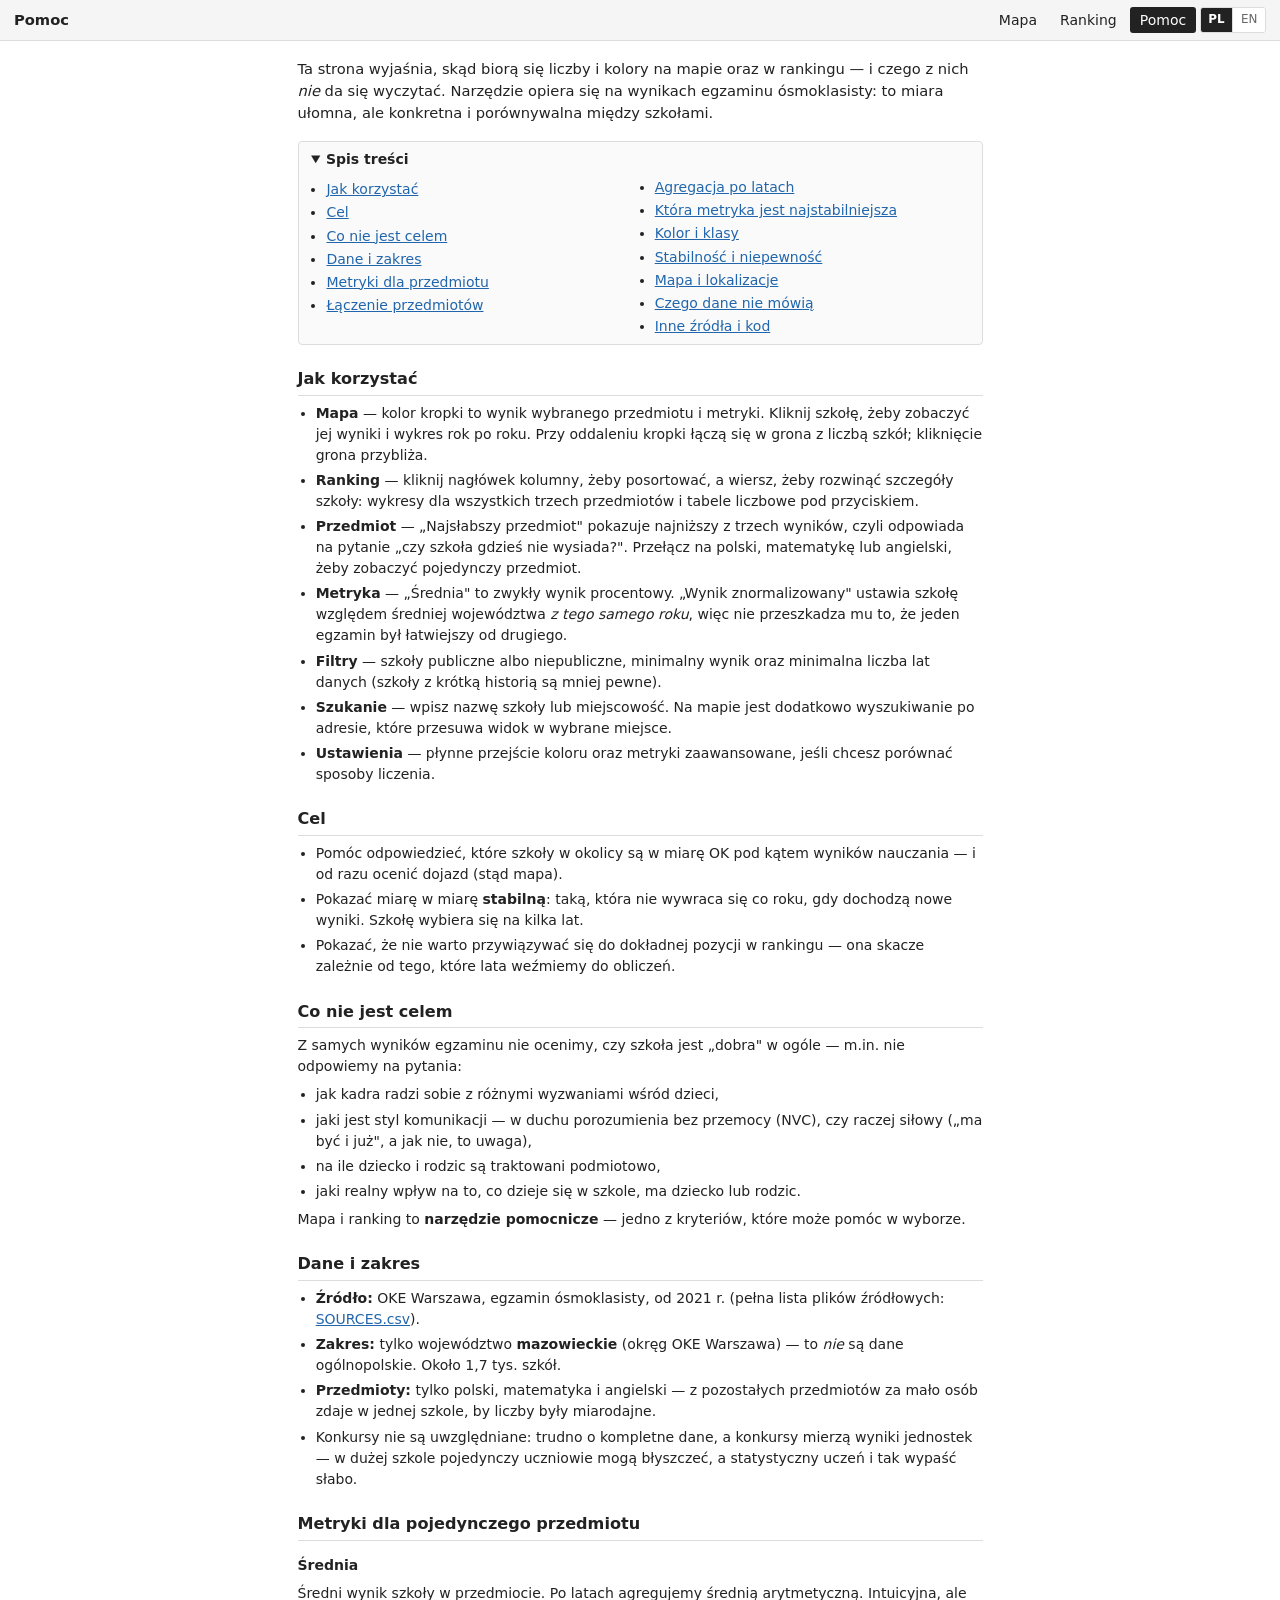
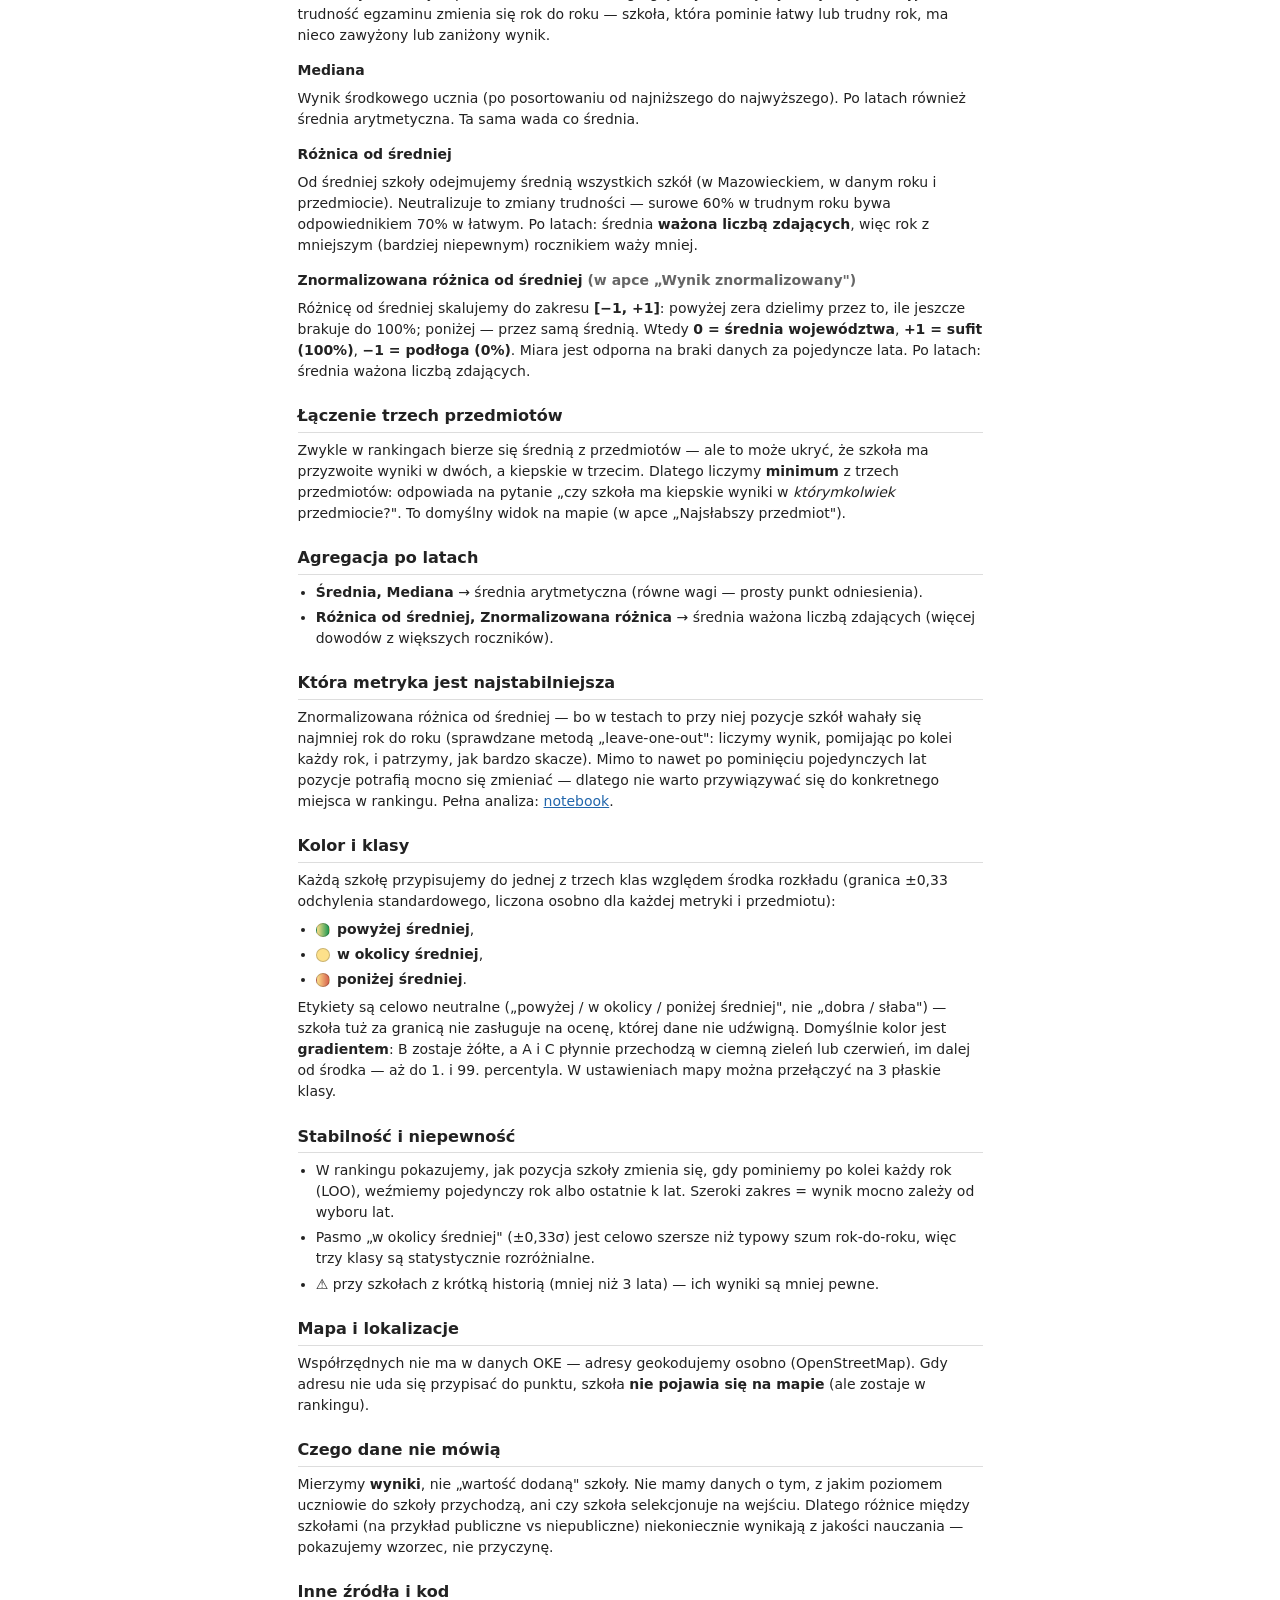
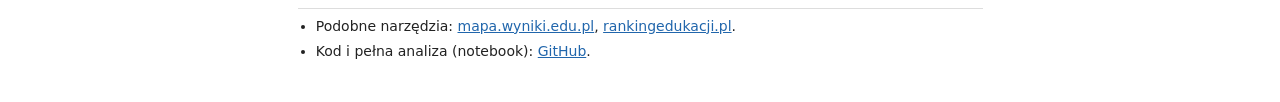
==== docs/help.html @ 9fc2806d "Add a "Jak korzystać" section so the Help tab earns its name The tab was renamed to Pomoc / Help on " ====
<!doctype html>
<html lang="pl">
<head>
  <meta charset="utf-8">
  <meta name="viewport" content="width=device-width, initial-scale=1">
  <title>Pomoc — Mazowieckie</title>
  <link rel="stylesheet" href="style.css">
</head>
<body class="page-help">
  <header class="topnav">
    <h1 data-i18n="helpTitle">Pomoc</h1>
    <nav>
      <a href="index.html" data-i18n="navMap">Mapa</a>
      <a href="ranking.html" data-i18n="navRanking">Ranking</a>
      <a href="help.html" class="active" data-i18n="navHelp">Pomoc</a>
      <div id="lang-toggle" class="lang-toggle" role="group" aria-label="Język / Language"></div>
    </nav>
  </header>

  <main class="prose">
    <div data-lang-block="pl">
      <p class="lead">Ta strona wyjaśnia, skąd biorą się liczby i kolory na mapie oraz
        w rankingu — i czego z nich <em>nie</em> da się wyczytać. Narzędzie opiera się na
        wynikach egzaminu ósmoklasisty: to miara ułomna, ale konkretna i porównywalna
        między szkołami.</p>
    </div>
    <div data-lang-block="en" hidden>
      <p class="lead">This page explains where the numbers and colours on the map and in the
        ranking come from — and what they <em>cannot</em> tell you. The tool is based on the
        Polish 8th-grade exam (egzamin ósmoklasisty): an imperfect measure, but a concrete and
        comparable one.</p>
    </div>

    <details class="toc" open data-lang-block="pl">
      <summary>Spis treści</summary>
      <ul>
        <li><a href="#how-to-use">Jak korzystać</a></li>
        <li><a href="#goal">Cel</a></li>
        <li><a href="#not-goal">Co nie jest celem</a></li>
        <li><a href="#data">Dane i zakres</a></li>
        <li><a href="#metrics">Metryki dla przedmiotu</a></li>
        <li><a href="#composite">Łączenie przedmiotów</a></li>
        <li><a href="#aggregation">Agregacja po latach</a></li>
        <li><a href="#metric-stability">Która metryka jest najstabilniejsza</a></li>
        <li><a href="#colour">Kolor i klasy</a></li>
        <li><a href="#stability">Stabilność i niepewność</a></li>
        <li><a href="#map">Mapa i lokalizacje</a></li>
        <li><a href="#caveat">Czego dane nie mówią</a></li>
        <li><a href="#sources">Inne źródła i kod</a></li>
      </ul>
    </details>
    <details class="toc" open data-lang-block="en" hidden>
      <summary>Contents</summary>
      <ul>
        <li><a href="#how-to-use">How to use it</a></li>
        <li><a href="#goal">Goal</a></li>
        <li><a href="#not-goal">What is not the goal</a></li>
        <li><a href="#data">Data and scope</a></li>
        <li><a href="#metrics">Per-subject metrics</a></li>
        <li><a href="#composite">Combining the subjects</a></li>
        <li><a href="#aggregation">Aggregating across years</a></li>
        <li><a href="#metric-stability">Which metric is the most stable</a></li>
        <li><a href="#colour">Colour and classes</a></li>
        <li><a href="#stability">Stability and uncertainty</a></li>
        <li><a href="#map">The map and locations</a></li>
        <li><a href="#caveat">What the data does not say</a></li>
        <li><a href="#sources">Other sources and code</a></li>
      </ul>
    </details>

    <section id="how-to-use">
      <div data-lang-block="pl">
        <h2>Jak korzystać</h2>
        <ul>
          <li><strong>Mapa</strong> — kolor kropki to wynik wybranego przedmiotu i metryki.
            Kliknij szkołę, żeby zobaczyć jej wyniki i wykres rok po roku. Przy oddaleniu
            kropki łączą się w grona z liczbą szkół; kliknięcie grona przybliża.</li>
          <li><strong>Ranking</strong> — kliknij nagłówek kolumny, żeby posortować, a wiersz,
            żeby rozwinąć szczegóły szkoły: wykresy dla wszystkich trzech przedmiotów
            i tabele liczbowe pod przyciskiem.</li>
          <li><strong>Przedmiot</strong> — „Najsłabszy przedmiot" pokazuje najniższy z trzech
            wyników, czyli odpowiada na pytanie „czy szkoła gdzieś nie wysiada?". Przełącz na
            polski, matematykę lub angielski, żeby zobaczyć pojedynczy przedmiot.</li>
          <li><strong>Metryka</strong> — „Średnia" to zwykły wynik procentowy.
            „Wynik znormalizowany" ustawia szkołę względem średniej województwa <em>z tego
            samego roku</em>, więc nie przeszkadza mu to, że jeden egzamin był łatwiejszy
            od drugiego.</li>
          <li><strong>Filtry</strong> — szkoły publiczne albo niepubliczne, minimalny wynik
            oraz minimalna liczba lat danych (szkoły z krótką historią są mniej pewne).</li>
          <li><strong>Szukanie</strong> — wpisz nazwę szkoły lub miejscowość. Na mapie jest
            dodatkowo wyszukiwanie po adresie, które przesuwa widok w wybrane miejsce.</li>
          <li><strong>Ustawienia</strong> — płynne przejście koloru oraz metryki zaawansowane,
            jeśli chcesz porównać sposoby liczenia.</li>
        </ul>
      </div>
      <div data-lang-block="en" hidden>
        <h2>How to use it</h2>
        <ul>
          <li><strong>Map</strong> — a dot's colour is the score for the selected subject and
            metric. Click a school to see its results and a year-by-year chart. Zoomed out,
            dots merge into clusters showing how many schools they hold; clicking one zooms in.</li>
          <li><strong>Ranking</strong> — click a column header to sort, and a row to expand the
            school's details: charts for all three subjects, with the numeric tables behind a
            button.</li>
          <li><strong>Subject</strong> — "Weakest subject" shows the lowest of the three scores,
            answering "does this school fall down anywhere?". Switch to Polish, Maths or English
            to see a single subject.</li>
          <li><strong>Metric</strong> — "Mean" is the plain percentage score. "Normalised score"
            places the school against the voivodeship average <em>from the same year</em>, so it
            is not thrown off by one exam being easier than another.</li>
          <li><strong>Filters</strong> — public or private schools, a minimum score, and a
            minimum number of years of data (schools with a short history are less certain).</li>
          <li><strong>Search</strong> — type a school name or a town. The map additionally has an
            address search that moves the view to a chosen place.</li>
          <li><strong>Settings</strong> — the continuous colour ramp, and the advanced metrics if
            you want to compare ways of computing the score.</li>
        </ul>
      </div>
    </section>

    <section id="goal">
      <div data-lang-block="pl">
        <h2>Cel</h2>
        <ul>
          <li>Pomóc odpowiedzieć, które szkoły w okolicy są w miarę OK pod kątem wyników
            nauczania — i od razu ocenić dojazd (stąd mapa).</li>
          <li>Pokazać miarę w miarę <strong>stabilną</strong>: taką, która nie wywraca się
            co roku, gdy dochodzą nowe wyniki. Szkołę wybiera się na kilka lat.</li>
          <li>Pokazać, że nie warto przywiązywać się do dokładnej pozycji w rankingu —
            ona skacze zależnie od tego, które lata weźmiemy do obliczeń.</li>
        </ul>
      </div>
      <div data-lang-block="en" hidden>
        <h2>Goal</h2>
        <ul>
          <li>Help answer which schools nearby are reasonably OK on learning outcomes — and
            judge the commute at the same time (hence the map).</li>
          <li>Show a reasonably <strong>stable</strong> measure: one that does not flip every
            year as new results come in. You pick a school for several years.</li>
          <li>Show that the exact ranking position is not worth clinging to — it moves
            depending on which years go into the calculation.</li>
        </ul>
      </div>
    </section>

    <section id="not-goal">
      <div data-lang-block="pl">
        <h2>Co nie jest celem</h2>
        <p>Z samych wyników egzaminu nie ocenimy, czy szkoła jest „dobra" w ogóle —
          m.in. nie odpowiemy na pytania:</p>
        <ul>
          <li>jak kadra radzi sobie z różnymi wyzwaniami wśród dzieci,</li>
          <li>jaki jest styl komunikacji — w duchu porozumienia bez przemocy (NVC), czy raczej
            siłowy („ma być i już", a jak nie, to uwaga),</li>
          <li>na ile dziecko i rodzic są traktowani podmiotowo,</li>
          <li>jaki realny wpływ na to, co dzieje się w szkole, ma dziecko lub rodzic.</li>
        </ul>
        <p>Mapa i ranking to <strong>narzędzie pomocnicze</strong> — jedno z kryteriów,
          które może pomóc w wyborze.</p>
      </div>
      <div data-lang-block="en" hidden>
        <h2>What is not the goal</h2>
        <p>Exam results alone cannot tell us whether a school is "good" in general — for
          instance they say nothing about:</p>
        <ul>
          <li>how the staff handle the varied challenges children bring,</li>
          <li>what the communication style is — nonviolent communication (NVC), or more coercive
            ("do it because I said so", with a reprimand otherwise),</li>
          <li>how far the child and parent are treated as partners,</li>
          <li>what real influence a child or parent has on what happens at school.</li>
        </ul>
        <p>The map and ranking are a <strong>supporting tool</strong> — one of the criteria
          that can help with a choice.</p>
      </div>
    </section>

    <section id="data">
      <div data-lang-block="pl">
        <h2>Dane i zakres</h2>
        <ul>
          <li><strong>Źródło:</strong> OKE Warszawa, egzamin ósmoklasisty, od 2021 r. (pełna lista
            plików źródłowych:
            <a target="_blank" rel="noopener" href="https://github.com/herbakamil/compare-primary-schools-mazowieckie/blob/main/data/egzamin-osmoklasisty/SOURCES.csv">SOURCES.csv</a>).</li>
          <li><strong>Zakres:</strong> tylko województwo <strong>mazowieckie</strong>
            (okręg OKE Warszawa) — to <em>nie</em> są dane ogólnopolskie. Około 1,7 tys. szkół.</li>
          <li><strong>Przedmioty:</strong> tylko polski, matematyka i angielski — z pozostałych
            przedmiotów za mało osób zdaje w jednej szkole, by liczby były miarodajne.</li>
          <li>Konkursy nie są uwzględniane: trudno o kompletne dane, a konkursy mierzą wyniki
            jednostek — w dużej szkole pojedynczy uczniowie mogą błyszczeć, a statystyczny
            uczeń i tak wypaść słabo.</li>
        </ul>
      </div>
      <div data-lang-block="en" hidden>
        <h2>Data and scope</h2>
        <ul>
          <li><strong>Source:</strong> the Warsaw OKE district, 8th-grade exam, from 2021 onward
            (full list of source files:
            <a target="_blank" rel="noopener" href="https://github.com/herbakamil/compare-primary-schools-mazowieckie/blob/main/data/egzamin-osmoklasisty/SOURCES.csv">SOURCES.csv</a>).</li>
          <li><strong>Scope:</strong> the <strong>Mazowieckie</strong> voivodeship only (Warsaw
            OKE district) — this is <em>not</em> national data. About 1.7k schools.</li>
          <li><strong>Subjects:</strong> Polish, Maths and English only — too few pupils sit the
            other subjects at any one school for the numbers to be meaningful.</li>
          <li>Subject olympiads/contests are not included: complete data is hard to gather and
            contests measure individuals — in a large school a few pupils may shine while the
            typical pupil still does poorly.</li>
        </ul>
      </div>
    </section>

    <section id="metrics">
      <div data-lang-block="pl">
        <h2>Metryki dla pojedynczego przedmiotu</h2>
        <h3>Średnia</h3>
        <p>Średni wynik szkoły w przedmiocie. Po latach agregujemy średnią arytmetyczną.
          Intuicyjna, ale trudność egzaminu zmienia się rok do roku — szkoła, która pominie
          łatwy lub trudny rok, ma nieco zawyżony lub zaniżony wynik.</p>
        <h3>Mediana</h3>
        <p>Wynik środkowego ucznia (po posortowaniu od najniższego do najwyższego). Po latach
          również średnia arytmetyczna. Ta sama wada co średnia.</p>
        <h3>Różnica od średniej</h3>
        <p>Od średniej szkoły odejmujemy średnią wszystkich szkół (w Mazowieckiem, w danym
          roku i przedmiocie). Neutralizuje to zmiany trudności — surowe 60% w trudnym roku
          bywa odpowiednikiem 70% w łatwym. Po latach: średnia <strong>ważona liczbą
          zdających</strong>, więc rok z mniejszym (bardziej niepewnym) rocznikiem waży mniej.</p>
        <h3>Znormalizowana różnica od średniej <span class="muted">(w apce „Wynik znormalizowany")</span></h3>
        <p>Różnicę od średniej skalujemy do zakresu <strong>[−1, +1]</strong>: powyżej zera
          dzielimy przez to, ile jeszcze brakuje do 100%; poniżej — przez samą średnią.
          Wtedy <strong>0 = średnia województwa</strong>, <strong>+1 = sufit (100%)</strong>,
          <strong>−1 = podłoga (0%)</strong>. Miara jest odporna na braki danych za pojedyncze
          lata. Po latach: średnia ważona liczbą zdających.</p>
      </div>
      <div data-lang-block="en" hidden>
        <h2>Per-subject metrics</h2>
        <h3>Mean</h3>
        <p>The school's mean score in a subject. Aggregated across years as a plain (arithmetic)
          mean. Intuitive, but exam difficulty shifts year to year — a school that skips an easy
          or hard year ends up slightly over- or under-stated.</p>
        <h3>Median</h3>
        <p>The middle pupil's score (sorting lowest to highest). Also an arithmetic mean across
          years. Same weakness as the mean.</p>
        <h3>Difference from the mean</h3>
        <p>We subtract the mean of all schools (in Mazowieckie, that year, that subject) from the
          school's mean. This neutralises difficulty shifts — a raw 60% in a hard year can equal
          70% in an easy one. Across years: a mean <strong>weighted by the number of pupils</strong>,
          so a year with a smaller (less certain) cohort counts for less.</p>
        <h3>Normalised difference from the mean <span class="muted">(the app's "Normalised score")</span></h3>
        <p>We scale the difference to the range <strong>[−1, +1]</strong>: above zero we divide
          by how far it still is to 100%; below zero, by the mean itself. Then
          <strong>0 = the voivodeship mean</strong>, <strong>+1 = the ceiling (100%)</strong>,
          <strong>−1 = the floor (0%)</strong>. It is robust to missing years. Across years: a
          mean weighted by the number of pupils.</p>
      </div>
    </section>

    <section id="composite">
      <div data-lang-block="pl">
        <h2>Łączenie trzech przedmiotów</h2>
        <p>Zwykle w rankingach bierze się średnią z przedmiotów — ale to może ukryć, że szkoła
          ma przyzwoite wyniki w dwóch, a kiepskie w trzecim. Dlatego liczymy
          <strong>minimum</strong> z trzech przedmiotów: odpowiada na pytanie „czy szkoła ma
          kiepskie wyniki w <em>którymkolwiek</em> przedmiocie?". To domyślny widok na mapie
          (w apce „Najsłabszy przedmiot").</p>
      </div>
      <div data-lang-block="en" hidden>
        <h2>Combining the three subjects</h2>
        <p>Rankings usually average the subjects — but that can hide a school doing decently in two
          and poorly in the third. So we take the <strong>minimum</strong> of the three: it
          answers "does the school have poor results in <em>any</em> subject?". This is the default map view
          (the app's "Weakest subject").</p>
      </div>
    </section>

    <section id="aggregation">
      <div data-lang-block="pl">
        <h2>Agregacja po latach</h2>
        <ul>
          <li><strong>Średnia, Mediana</strong> → średnia arytmetyczna (równe wagi — prosty
            punkt odniesienia).</li>
          <li><strong>Różnica od średniej, Znormalizowana różnica</strong> → średnia ważona
            liczbą zdających (więcej dowodów z większych roczników).</li>
        </ul>
      </div>
      <div data-lang-block="en" hidden>
        <h2>Aggregating across years</h2>
        <ul>
          <li><strong>Mean, Median</strong> → arithmetic mean (equal weight — a simple baseline).</li>
          <li><strong>Difference, Normalised difference</strong> → mean weighted by the number of
            pupils (more evidence from larger cohorts).</li>
        </ul>
      </div>
    </section>

    <section id="metric-stability">
      <div data-lang-block="pl">
        <h2>Która metryka jest najstabilniejsza</h2>
        <p>Znormalizowana różnica od średniej — bo w testach to przy niej pozycje szkół
          wahały się najmniej rok do roku (sprawdzane metodą „leave-one-out": liczymy wynik,
          pomijając po kolei każdy rok, i patrzymy, jak bardzo skacze). Mimo to nawet po
          pominięciu pojedynczych lat pozycje potrafią mocno się zmieniać — dlatego nie warto
          przywiązywać się do konkretnego miejsca w rankingu. Pełna analiza:
          <a target="_blank" rel="noopener" href="https://github.com/herbakamil/compare-primary-schools-mazowieckie/blob/main/notebooks/how_to_measure_school_quality-2021-2025.ipynb">notebook</a>.</p>
      </div>
      <div data-lang-block="en" hidden>
        <h2>Which metric is the most stable</h2>
        <p>The normalised difference from the mean — because in testing its school positions
          moved the least year to year (checked with a "leave-one-out" method: recompute the
          score leaving each year out in turn, and see how much it jumps). Even so, dropping
          single years can still move positions a lot — which is why a specific ranking place is
          not worth clinging to. The full analysis:
          <a target="_blank" rel="noopener" href="https://github.com/herbakamil/compare-primary-schools-mazowieckie/blob/main/notebooks/how_to_measure_school_quality-2021-2025.ipynb">notebook</a>.</p>
      </div>
    </section>

    <section id="colour">
      <div data-lang-block="pl">
        <h2>Kolor i klasy</h2>
        <p>Każdą szkołę przypisujemy do jednej z trzech klas względem środka rozkładu (granica
          ±0,33 odchylenia standardowego, liczona osobno dla każdej metryki i przedmiotu):</p>
        <ul>
          <li><span class="swatch" style="background:linear-gradient(90deg,#fde08a,#1a9850)"></span> <strong>powyżej średniej</strong>,</li>
          <li><span class="swatch" style="background:#fde08a"></span> <strong>w okolicy średniej</strong>,</li>
          <li><span class="swatch" style="background:linear-gradient(90deg,#fde08a,#d6604d)"></span> <strong>poniżej średniej</strong>.</li>
        </ul>
        <p>Etykiety są celowo neutralne („powyżej / w okolicy / poniżej średniej", nie
          „dobra / słaba") — szkoła tuż za granicą nie zasługuje na ocenę, której dane nie
          udźwigną. Domyślnie kolor jest <strong>gradientem</strong>: B zostaje żółte, a A i C
          płynnie przechodzą w ciemną zieleń lub czerwień, im dalej od środka — aż do 1.
          i 99. percentyla. W ustawieniach mapy można przełączyć na 3 płaskie klasy.</p>
      </div>
      <div data-lang-block="en" hidden>
        <h2>Colour and classes</h2>
        <p>Each school falls into one of three classes relative to the centre of the distribution
          (boundary at ±0.33 standard deviations, computed separately per metric and subject):</p>
        <ul>
          <li><span class="swatch" style="background:linear-gradient(90deg,#fde08a,#1a9850)"></span> <strong>above average</strong>,</li>
          <li><span class="swatch" style="background:#fde08a"></span> <strong>around average</strong>,</li>
          <li><span class="swatch" style="background:linear-gradient(90deg,#fde08a,#d6604d)"></span> <strong>below average</strong>.</li>
        </ul>
        <p>The labels are deliberately neutral ("above / around / below average", not "good /
          weak") — a school just past a boundary does not deserve a verdict the data cannot
          support. By default the colour is a <strong>gradient</strong>: B stays yellow, while A and C
          shade smoothly into deep green or red the further from the centre — out to the 1st
          and 99th percentile. Map settings let you switch to 3 flat classes.</p>
      </div>
    </section>

    <section id="stability">
      <div data-lang-block="pl">
        <h2>Stabilność i niepewność</h2>
        <ul>
          <li>W rankingu pokazujemy, jak pozycja szkoły zmienia się, gdy pominiemy po kolei
            każdy rok (LOO), weźmiemy pojedynczy rok albo ostatnie k lat. Szeroki zakres =
            wynik mocno zależy od wyboru lat.</li>
          <li>Pasmo „w okolicy średniej" (±0,33σ) jest celowo szersze niż typowy szum
            rok‑do‑roku, więc trzy klasy są statystycznie rozróżnialne.</li>
          <li>⚠️ przy szkołach z krótką historią (mniej niż 3 lata) — ich wyniki są mniej pewne.</li>
        </ul>
      </div>
      <div data-lang-block="en" hidden>
        <h2>Stability and uncertainty</h2>
        <ul>
          <li>The ranking shows how a school's position changes when each year is left out in turn
            (LOO), when a single year is used, or the last k years. A wide range means the result
            depends heavily on which years you pick.</li>
          <li>The "around average" band (±0.33σ) is deliberately wider than the typical
            year-to-year noise, so the three classes are statistically distinguishable.</li>
          <li>⚠️ next to schools with a short history (fewer than 3 years) — their results are
            less certain.</li>
        </ul>
      </div>
    </section>

    <section id="map">
      <div data-lang-block="pl">
        <h2>Mapa i lokalizacje</h2>
        <p>Współrzędnych nie ma w danych OKE — adresy geokodujemy osobno (OpenStreetMap).
          Gdy adresu nie uda się przypisać do punktu, szkoła <strong>nie pojawia się na
          mapie</strong> (ale zostaje w rankingu).</p>
      </div>
      <div data-lang-block="en" hidden>
        <h2>The map and locations</h2>
        <p>Coordinates are not in the OKE data — addresses are geocoded separately (OpenStreetMap).
          When an address cannot be pinned to a point, the school <strong>does not appear on the
          map</strong> (but stays in the ranking).</p>
      </div>
    </section>

    <section id="caveat">
      <div data-lang-block="pl">
        <h2>Czego dane nie mówią</h2>
        <p>Mierzymy <strong>wyniki</strong>, nie „wartość dodaną" szkoły. Nie mamy danych o tym,
          z jakim poziomem uczniowie do szkoły przychodzą, ani czy szkoła selekcjonuje na
          wejściu. Dlatego różnice między szkołami (na przykład publiczne vs niepubliczne)
          niekoniecznie wynikają z jakości nauczania — pokazujemy wzorzec, nie przyczynę.</p>
      </div>
      <div data-lang-block="en" hidden>
        <h2>What the data does not say</h2>
        <p>We measure <strong>outcomes</strong>, not a school's "value added". We have no data on
          the level pupils arrive with, or whether a school selects at intake. So differences
          between schools (for example public vs non-public) do not necessarily stem from
          teaching quality — we show a pattern, not a cause.</p>
      </div>
    </section>

    <section id="sources">
      <div data-lang-block="pl">
        <h2>Inne źródła i kod</h2>
        <ul>
          <li>Podobne narzędzia: <a target="_blank" rel="noopener" href="https://mapa.wyniki.edu.pl/MapaEgzaminow/">mapa.wyniki.edu.pl</a>,
            <a target="_blank" rel="noopener" href="https://www.rankingedukacji.pl/rankingi/szkoly-podstawowe/warszawa">rankingedukacji.pl</a>.</li>
          <li>Kod i pełna analiza (notebook):
            <a target="_blank" rel="noopener" href="https://github.com/herbakamil/compare-primary-schools-mazowieckie">GitHub</a>.</li>
        </ul>
      </div>
      <div data-lang-block="en" hidden>
        <h2>Other sources and code</h2>
        <ul>
          <li>Similar tools: <a target="_blank" rel="noopener" href="https://mapa.wyniki.edu.pl/MapaEgzaminow/">mapa.wyniki.edu.pl</a>,
            <a target="_blank" rel="noopener" href="https://www.rankingedukacji.pl/rankingi/szkoly-podstawowe/warszawa">rankingedukacji.pl</a>.</li>
          <li>Code and the full analysis (notebook):
            <a target="_blank" rel="noopener" href="https://github.com/herbakamil/compare-primary-schools-mazowieckie">GitHub</a>.</li>
        </ul>
      </div>
    </section>
  </main>

  <button id="toc-fab" type="button" data-i18n-attr="aria-label|tocFabLabel" aria-label="Do spisu treści">↑</button>

  <script src="app.js"></script>
  <script src="help.js"></script>
</body>
</html>
---- docs/style.css ----
:root {
  --bg: #fff;
  --bg-muted: #fafafa;
  --bg-nav: #f5f5f5;
  --border: #ddd;
  --text: #222;
  --text-muted: #666;
  --accent: #2a6dbf;
}

* { box-sizing: border-box; }

html, body {
  margin: 0;
  padding: 0;
  height: 100%;
  font-family: system-ui, -apple-system, "Segoe UI", Roboto, sans-serif;
  font-size: 14px;
  color: var(--text);
  background: var(--bg);
}

body { display: flex; flex-direction: column; }

/* Top nav */
.topnav {
  display: flex;
  align-items: center;
  gap: 1rem;
  padding: 0.5rem 1rem;
  background: var(--bg-nav);
  border-bottom: 1px solid var(--border);
  flex-shrink: 0;
}
.topnav h1 { margin: 0; font-size: 1.05rem; font-weight: 600; flex: 1; }
.topnav nav { display: flex; gap: 0.25rem; }
.topnav nav a {
  text-decoration: none;
  color: var(--text);
  padding: 0.35rem 0.7rem;
  border-radius: 3px;
}
.topnav nav a:hover { background: rgba(0,0,0,0.05); }
.topnav nav a.active { background: var(--text); color: white; }
.lang-toggle {
  display: inline-flex;
  border: 1px solid var(--border);
  border-radius: 3px;
  overflow: hidden;
}
.lang-toggle .lang-opt {
  border: none;
  background: white;
  color: var(--text-muted);
  padding: 0.3rem 0.55rem;
  font: inherit;
  font-size: 0.85rem;
  line-height: 1;
  cursor: pointer;
}
.lang-toggle .lang-opt + .lang-opt { border-left: 1px solid var(--border); }
.lang-toggle .lang-opt:not(.active):hover { background: #eee; }
.lang-toggle .lang-opt.active {
  background: var(--text);
  color: white;
  font-weight: 700;
  cursor: default;
}

/* Low-data warning icon (ranking "Lata" column) */
.warn-icon { cursor: help; font-size: 0.85em; }

/* Data-coverage years subtitle */
.data-years {
  margin: 0 0 0.7rem;
  font-size: 0.95rem;
  font-weight: 700;
  color: var(--text);
}

/* "Click a row…" hint — bold so it's not missed */
.click-hint { font-weight: 600; color: var(--text); }

/* Note explaining the bold (weakest) subject in the detail tables */
.detail-tables-note { margin: 0.4rem 0 0.6rem; }

/* Help page layout. It is a normal document, not the full-height flex app
   shell — so it scrolls at the window edge and the readable text column (capped
   for legibility) is centred rather than left-aligned with the scrollbar at 1/5. */
body.page-help { display: block; height: auto; }
.page-help .topnav { position: sticky; top: 0; z-index: 10; }
.page-help main {
  max-width: 720px;
  margin: 0 auto;
  padding: 1.25rem;
  line-height: 1.5;
}
.page-help .lead { font-size: 1.05rem; margin: 0 0 1.2rem; }
.page-help section { margin: 1.6rem 0; }
.page-help h2 {
  font-size: 1.15rem;
  margin: 0 0 0.5rem;
  padding-bottom: 0.25rem;
  border-bottom: 1px solid var(--border);
}
.page-help h3 { font-size: 1rem; margin: 1rem 0 0.3rem; }
.page-help p { margin: 0.5rem 0; }
.page-help ul { margin: 0.5rem 0; padding-left: 1.3rem; }
.page-help li { margin: 0.3rem 0; }
.page-help .swatch { vertical-align: middle; margin-right: 0.2rem; }
.page-help a { color: #2166ac; }
/* sections clear the sticky nav when reached via an anchor link */
.page-help section { scroll-margin-top: 3.5rem; }

/* Table of contents (collapsible) */
.page-help .toc {
  margin: 0 0 1.5rem;
  padding: 0.5rem 0.9rem;
  border: 1px solid var(--border);
  border-radius: 4px;
  background: var(--bg-muted);
}
.page-help .toc summary { cursor: pointer; font-weight: 600; }
.page-help .toc ul { columns: 2; margin: 0.5rem 0 0; padding-left: 1.1rem; }
.page-help .toc li { margin: 0.15rem 0; }
@media (max-width: 640px) { .page-help .toc ul { columns: 1; } }

/* Floating "back to contents" button — appears after scrolling, jumps to the top */
#toc-fab {
  position: fixed;
  /* Sit just outside the centred 720px text column (half = 360px) on wide screens,
     so it tracks where the text ends; fall back to the window edge when narrow. */
  right: max(1rem, calc(50% - 360px - 3.1rem));
  bottom: 1rem;
  z-index: 20;
  display: none;
  align-items: center;
  justify-content: center;
  width: 2.6rem; height: 2.6rem;
  border-radius: 50%;
  border: 1px solid var(--border);
  background: white;
  color: var(--text);
  font-size: 1.2rem;
  line-height: 1;
  cursor: pointer;
  box-shadow: 0 2px 8px rgba(0, 0, 0, 0.18);
}
#toc-fab.visible { display: flex; }
#toc-fab:hover { background: #eee; }

/* Map page layout */
.page-map main { flex: 1; display: flex; min-height: 0; }
#map { flex: 1; min-width: 0; height: 100%; }

#panel {
  width: 320px;
  background: var(--bg-muted);
  border-left: 1px solid var(--border);
  padding: 1rem;
  overflow-y: auto;
  flex-shrink: 0;
}

.panel-section {
  margin-bottom: 1.25rem;
  padding-bottom: 1rem;
  border-bottom: 1px solid var(--border);
}
.panel-section:last-child { border-bottom: none; }

.panel-section h2 {
  margin: 0 0 0.5rem 0;
  font-size: 0.85rem;
  text-transform: uppercase;
  letter-spacing: 0.05em;
  color: var(--text-muted);
}

.field {
  display: flex;
  flex-direction: column;
  gap: 0.25rem;
  margin-bottom: 0.6rem;
}
.field > span { font-size: 0.85rem; color: var(--text-muted); }

.field select, .field input[type="text"], .field input[type="number"] {
  padding: 0.35rem 0.5rem;
  border: 1px solid var(--border);
  border-radius: 3px;
  font: inherit;
  background: white;
}

.field input[type="range"] { width: 100%; }

.checkbox-field {
  display: flex;
  align-items: center;
  gap: 0.4rem;
  cursor: pointer;
  margin-bottom: 0.3rem;
}
.checkbox-field span { font-size: 0.9rem; }

.radio-group {
  border: none;
  padding: 0;
  margin: 0 0 0.6rem 0;
}
.radio-group legend { font-size: 0.85rem; color: var(--text-muted); padding: 0; margin-bottom: 0.25rem; }
.radio-group label {
  display: inline-flex;
  align-items: center;
  gap: 0.25rem;
  margin-right: 0.75rem;
  cursor: pointer;
}

/* "Find a school" autocomplete */
.school-find { position: relative; }
.autocomplete-list {
  position: absolute;
  top: 100%;
  left: 0;
  right: 0;
  z-index: 1000;
  margin: 2px 0 0;
  padding: 0;
  list-style: none;
  background: white;
  border: 1px solid var(--border);
  border-radius: 3px;
  max-height: 16rem;
  overflow-y: auto;
  box-shadow: 0 2px 6px rgba(0, 0, 0, 0.12);
}
.autocomplete-list li {
  padding: 0.3rem 0.5rem;
  cursor: pointer;
  border-bottom: 1px solid #f0f0f0;
}
.autocomplete-list li:last-child { border-bottom: none; }
.autocomplete-list li.active,
.autocomplete-list li:hover { background: #eef4ff; }
.autocomplete-list .ac-name { display: block; font-size: 0.83rem; font-weight: 600; color: #222; }
.autocomplete-list .ac-loc { display: block; font-size: 0.76rem; color: var(--text-muted); }
.autocomplete-list .ac-offmap { color: #b06a00; font-weight: 600; }
.autocomplete-list .ac-empty { padding: 0.4rem 0.5rem; color: var(--text-muted); font-size: 0.83rem; cursor: default; }

#search-form { flex-direction: row; gap: 0.35rem; }
#search-form input { flex: 1; }
#search-form button {
  padding: 0.35rem 0.7rem;
  border: 1px solid var(--border);
  background: white;
  border-radius: 3px;
  cursor: pointer;
}
#search-form button:hover { background: #eee; }

.muted { color: var(--text-muted); }
.small { font-size: 0.8rem; }

.legend { list-style: none; margin: 0; padding: 0; font-size: 0.8rem; }
.legend li { display: flex; align-items: center; gap: 0.5rem; margin-bottom: 0.25rem; }
.legend-letter { width: 1em; text-align: center; font-weight: 700; }
.swatch {
  display: inline-block;
  width: 1rem; height: 1rem;
  border-radius: 50%;
  border: 1px solid rgba(0,0,0,0.2);
}

/* Popups */
/* Bound the popup height so the year-by-year history scrolls inside the popup
   instead of growing past the screen. Paired with autoPan:false on touch
   (see map.js): a tall popup no longer forces the map to pan, which was
   closing the popup on mobile right after it opened. */
.leaflet-popup-content {
  max-height: 60vh;
  overflow-y: auto;
  overflow-x: hidden;
}
.popup-school h3 { margin: 0 0 0.35rem 0; font-size: 1rem; }
.popup-school .addr { color: var(--text-muted); font-size: 0.85rem; margin: 0 0 0.5rem 0; }
.popup-school table { border-collapse: collapse; font-size: 0.85rem; width: 100%; }
.popup-school th, .popup-school td { padding: 2px 6px; text-align: left; border-bottom: 1px solid #eee; }
.popup-school th { font-weight: 600; }
.popup-school td.num { text-align: right; font-variant-numeric: tabular-nums; }
.popup-school .warning {
  display: inline-block;
  background: #fff3cd;
  border: 1px solid #ffe69c;
  color: #8a6500;
  font-size: 0.8rem;
  padding: 0.25rem 0.5rem;
  border-radius: 3px;
  margin-top: 0.4rem;
}
.popup-school .composite-row td { background: #f5f5f5; font-weight: 600; }

.popup-school .show-history-btn {
  margin-top: 0.5rem;
  padding: 0.3rem 0.6rem;
  border: 1px solid var(--border);
  background: white;
  border-radius: 3px;
  cursor: pointer;
  font: inherit;
  font-size: 0.85rem;
}
.popup-school .show-history-btn:hover { background: #eee; }
.popup-school .show-history-btn[disabled] { opacity: 0.6; cursor: progress; }

.popup-school .history { margin-top: 0.6rem; }
.popup-school .sparkline { margin-bottom: 0.4rem; }
.popup-school .sparkline svg {
  display: block;
  background: #fafafa;
  border: 1px solid #eee;
  border-radius: 2px;
}
.popup-school .spark-legend { margin-top: 0.15rem; }
.legend-item { margin-right: 0.6em; font-size: 0.75em; white-space: nowrap; }

.popup-school .history-table { width: 100%; font-size: 0.8rem; }
.popup-school .history-table th { font-weight: 600; }
.popup-school .history-table tr.sep td {
  padding: 0; border-bottom: 1px dashed #ccc; height: 4px;
}

/* Cluster icons (custom colouring done via inline style) */
.school-cluster {
  background: #aaa;
  border-radius: 50%;
  border: 2px solid white;
  box-shadow: 0 0 4px rgba(0,0,0,0.3);
  color: white;
  font-weight: 600;
  font-size: 12px;
  display: flex;
  align-items: center;
  justify-content: center;
  text-shadow: 0 1px 1px rgba(0,0,0,0.3);
}

/* Ranking page */
.page-ranking main {
  flex: 1;
  padding: 1rem;
  overflow-y: auto;
  display: flex;
  flex-direction: column;
  gap: 0.75rem;
}
.ranking-controls {
  display: flex;
  flex-wrap: wrap;
  gap: 0.75rem;
  align-items: flex-end;
}
.ranking-controls .field { flex: 0 0 auto; min-width: 140px; margin-bottom: 0; }
.ranking-controls .field input[type="text"] { min-width: 200px; }

#ranking-info { color: var(--text-muted); font-size: 0.85rem; }

/* The four one-line notes between the controls and the table. Left to default
   <p> margins they stacked ~16px of air between each, which on a phone pushed
   the table itself below the fold. */
.ranking-meta { margin: 0 0 0.6rem; }
.ranking-meta > p { margin: 0.1rem 0; }
.ranking-meta > details { margin: 0.1rem 0; }
.ranking-meta .data-years { margin-bottom: 0.15rem; }

/* Collapsed settings: a single muted line the same size as the notes around it,
   so shipping it costs no vertical space until someone opens it. */
.settings-block > summary {
  display: inline-flex;
  align-items: center;
  gap: 0.3rem;
  font-size: 0.8rem;
  color: var(--text-muted);
  cursor: pointer;
  list-style: none;
}
.settings-block > summary::-webkit-details-marker { display: none; }
.settings-block > summary::before { content: '⚙'; font-size: 0.95em; }
.settings-block > summary:hover { color: var(--text); }
.settings-block[open] > summary { margin-bottom: 0.25rem; }
.settings-block .checkbox-field { margin-bottom: 0.15rem; }

.ranking-table-wrap { overflow-x: auto; }
table.ranking-table {
  width: 100%;
  border-collapse: collapse;
  font-size: 0.88rem;
}
table.ranking-table th, table.ranking-table td {
  padding: 0.35rem 0.5rem;
  border-bottom: 1px solid #eee;
  text-align: left;
  vertical-align: top;
}
table.ranking-table th {
  background: var(--bg-nav);
  position: sticky; top: 0;
  cursor: pointer;
  user-select: none;
  white-space: nowrap;
}
table.ranking-table th .sort-indicator { color: var(--text-muted); font-size: 0.8em; margin-left: 0.25rem; }

/* Help icon + CSS-only tooltip (hover on desktop, tap-to-focus on mobile) */
.help-icon {
  display: inline-flex;
  align-items: center;
  justify-content: center;
  width: 1.15em;
  height: 1.15em;
  border: 1px solid var(--text-muted);
  border-radius: 50%;
  font-size: 0.78em;
  font-style: italic;
  font-weight: 700;
  font-family: Georgia, "Times New Roman", serif;
  color: var(--text-muted);
  cursor: help;
  position: relative;
  vertical-align: middle;
}
.help-icon:hover, .help-icon:focus { background: var(--text-muted); color: #fff; outline: none; }
.help-icon:hover::after, .help-icon:focus::after {
  content: attr(data-help);
  position: absolute;
  top: 150%;
  right: 0;
  width: 240px;
  background: #333;
  color: #fff;
  padding: 0.5rem 0.6rem;
  border-radius: 4px;
  font: 400 0.78rem/1.4 system-ui, sans-serif;
  white-space: normal;
  text-align: left;
  z-index: 20;
  box-shadow: 0 2px 8px rgba(0,0,0,0.3);
}
/* Inline help disclosure: same "?" affordance as .help-icon, but the text
   expands in the flow rather than being absolutely positioned. Both places that
   use it sit inside a scroll container — the Leaflet popup (overflow-y:auto) and
   the ranking chart grid on mobile (overflow-x:auto) — which would clip a
   positioned tooltip. Also works on touch, where :hover never fires. */
.chart-help { margin: 0 0 0.35rem; }
.chart-help > summary {
  display: flex;
  align-items: center;
  gap: 0.35rem;
  font-size: 0.8rem;
  font-weight: 600;
  color: var(--text-muted);
  cursor: pointer;
  list-style: none;
}
.chart-help > summary::-webkit-details-marker { display: none; }
.chart-help .help-dot {
  display: inline-flex;
  align-items: center;
  justify-content: center;
  flex: 0 0 auto;
  width: 1.15em;
  height: 1.15em;
  border: 1px solid var(--text-muted);
  border-radius: 50%;
  font: italic 700 0.85em/1 Georgia, "Times New Roman", serif;
}
.chart-help > summary:hover .help-dot,
.chart-help[open] .help-dot { background: var(--text-muted); color: #fff; }
.chart-help > p {
  margin: 0.3rem 0 0;
  font: 400 0.78rem/1.45 system-ui, sans-serif;
  color: var(--text-muted);
}

table.ranking-table td.num { text-align: right; font-variant-numeric: tabular-nums; white-space: nowrap; }
table.ranking-table td.num .dec {
  font-size: 0.85em;
  color: var(--text-muted);
}
table.ranking-table tr.highlight { background: #fff3cd; }
table.ranking-table td.class-cell { text-align: center; }
.class-badge {
  display: inline-block;
  min-width: 1.4rem;
  padding: 0.05rem 0.3rem;
  border-radius: 3px;
  font-weight: 700;
  text-align: center;
  border: 1px solid rgba(0,0,0,0.15);
}
.class-badge-sm { min-width: 1rem; padding: 0 0.25rem; font-size: 0.78em; }

/* Expandable per-school detail row */
table.ranking-table tr.detail-row > td {
  background: #fafafa;
  padding: 0.7rem 1rem;
  border-bottom: 2px solid var(--border);
}
/* The detail spans the (often wider-than-viewport) table, so pin its content to
   the left of the horizontal scroll area and cap it to the viewport — otherwise
   charts/tables run off-screen to the right on mobile. */
.detail-panel {
  position: sticky;
  left: 0;
  width: calc(100vw - 2rem);
  max-width: 1100px;
  box-sizing: border-box;
}
.detail-traj { margin-bottom: 0.6rem; line-height: 1.9; }
.traj-item { display: inline-block; margin-right: 0.5rem; white-space: nowrap; }
.detail-counts { color: var(--text-muted); margin-left: 0.4rem; }
.detail-table { border-collapse: collapse; font-size: 0.85rem; }
.detail-table th, .detail-table td {
  padding: 2px 10px; text-align: left; border-bottom: 1px solid #eee;
}
.detail-table td.num { text-align: right; font-variant-numeric: tabular-nums; white-space: nowrap; }
.detail-table tr.sep td { padding: 0; border-bottom: 1px dashed #ccc; height: 4px; }
.detail-load-btn {
  border: 1px solid var(--border);
  background: white;
  padding: 0.4rem 0.8rem;
  border-radius: 3px;
  cursor: pointer;
  font: inherit;
}
.detail-load-btn:hover { background: #eee; }
.detail-load-btn[disabled] { opacity: 0.6; cursor: progress; }

/* Detail panel: chart grid (rows = LOO / single-year, cols = score/rank/pct) */
.chart-grid {
  display: grid;
  /* min width per chart column so charts stay readable; they grow to fill on
     desktop and the grid scrolls horizontally inside the panel on mobile. */
  grid-template-columns: auto repeat(3, minmax(180px, 1fr));
  align-items: center;
  gap: 0.2rem 0.4rem;
  margin: 0.3rem 0 0.4rem;
}
.cg-colhead { text-align: center; font-weight: 600; font-size: 0.85rem; }
.cg-rowhead { font-weight: 600; font-size: 0.8rem; color: var(--text-muted); padding-right: 0.3rem; }
.cg-cell { min-width: 0; }
.cg-cell svg { display: block; max-width: 100%; height: auto; }
.chart-legend { margin-bottom: 0.5rem; }

.detail-tables-toggle,
.popup-tables-toggle {
  border: 1px solid var(--border);
  background: white;
  padding: 0.35rem 0.7rem;
  border-radius: 3px;
  cursor: pointer;
  font: inherit;
  font-size: 0.85rem;
}
.detail-tables-toggle:hover,
.popup-tables-toggle:hover { background: #eee; }
/* Full width in the popup: it is the only control there, and a comfortable tap
   target matters more than a snug button on a phone. */
.popup-tables-toggle { display: block; width: 100%; margin-top: 0.4rem; }
.detail-dim-switch { margin: 0.5rem 0; display: flex; gap: 0.25rem; }
.detail-dim-btn {
  border: 1px solid var(--border);
  background: white;
  padding: 0.25rem 0.6rem;
  border-radius: 3px;
  cursor: pointer;
  font: inherit;
  font-size: 0.82rem;
}
.detail-dim-btn.active { background: var(--text); color: white; border-color: var(--text); }
.detail-tables { display: flex; flex-wrap: wrap; gap: 1.2rem; align-items: flex-start; }
.detail-table caption {
  caption-side: top;
  text-align: left;
  font-size: 0.8rem;
  font-weight: 600;
  color: var(--text-muted);
  margin-bottom: 0.2rem;
}
.detail-table td.weakest { font-weight: 700; }

.off-map { color: var(--text-muted); font-size: 0.85em; }

/* Mobile */
@media (max-width: 700px) {
  /* Keep the nav links visible. The title is flex:1 but min-width:auto stops
     a flex item shrinking below its text width, so a long title pushed the nav
     (now 3 links) off the right edge. min-width:0 + ellipsis lets the title
     shrink; the nav never shrinks. */
  .topnav { gap: 0.5rem; padding: 0.5rem 0.6rem; }
  .topnav h1 {
    font-size: 0.9rem;
    min-width: 0;
    white-space: nowrap;
    overflow: hidden;
    text-overflow: ellipsis;
  }
  .topnav nav { flex-shrink: 0; }
  .topnav nav a { padding: 0.35rem 0.5rem; }

  /* Detail panel: stack the numeric tables (each with its caption above) and
     let the wide chart grid scroll horizontally inside the pinned panel. */
  .detail-tables { flex-direction: column; }
  .chart-grid { overflow-x: auto; }

  /* Ranking controls on a phone: a fixed 2-column grid instead of flex-wrap.
     Wrapping left the fields ragged (a select and a 3-radio fieldset are
     different heights, and align-items:flex-end staggered them), and pushed the
     search box onto a row of its own. The "Publiczna" fieldset is the tall item,
     so it spans two rows and the two short fields — data view, then search —
     stack beside it instead of below it. Explicit placement rather than auto
     flow, so the optional view-param field can appear without reshuffling. */
  .ranking-controls {
    display: grid;
    grid-template-columns: 1fr 1fr;
    column-gap: 0.6rem;
    row-gap: 0.45rem;
    align-items: start;
  }
  .ranking-controls .field--metric   { grid-column: 1; grid-row: 1; }
  .ranking-controls .field--subject  { grid-column: 2; grid-row: 1; }
  .ranking-controls .field--view     { grid-column: 1; grid-row: 2; }
  .ranking-controls .field--search   { grid-column: 1; grid-row: 3; }
  .ranking-controls .radio-group     { grid-column: 2; grid-row: 2 / span 2; }
  .ranking-controls #view-param-field { grid-column: 1 / -1; grid-row: 4; }
  /* Grid columns are half the viewport, so the desktop min-widths would overflow. */
  .ranking-controls .field,
  .ranking-controls .field input[type="text"] { min-width: 0; }
  .ranking-controls .field select,
  .ranking-controls .field input[type="text"] { width: 100%; }
  .ranking-controls .radio-group { margin-bottom: 0; }

  /* Years and school count share a line; the hint and the methodology link get
     one each. Four lines of notes become three, with the air taken out. */
  .ranking-meta {
    display: grid;
    grid-template-columns: auto 1fr;
    column-gap: 0.5rem;
    row-gap: 0.15rem;
    align-items: baseline;
    margin-bottom: 0.5rem;
  }
  .ranking-meta > p,
  .ranking-meta > details { margin: 0; }
  .ranking-meta .data-years { grid-column: 1; grid-row: 1; font-size: 0.9rem; }
  .ranking-meta #ranking-info { grid-column: 2; grid-row: 1; }
  .ranking-meta .click-hint { grid-column: 1 / -1; grid-row: 2; }
  /* Collapsed, the settings toggle rides along in the methodology link's row, so
     it adds no height at all. Opened, it drops to a full-width row of its own —
     a half-width column would squeeze the explanation into a ribbon. */
  .ranking-meta .meta-links { grid-column: 1; grid-row: 3; }
  .ranking-meta .settings-block { grid-column: 2; grid-row: 3; justify-self: end; }
  .ranking-meta .settings-block[open] { grid-column: 1 / -1; grid-row: 4; justify-self: stretch; }

  .page-map main { flex-direction: column; }
  #map { height: 60vh; flex: 0 0 60vh; }
  #panel {
    width: 100%;
    max-height: 40vh;
    border-left: none;
    border-top: 1px solid var(--border);
  }
  /* On touch the × is the only way to close a popup (click-to-close is off —
     see map.js), so make it a comfortable tap target. Matches Leaflet's own
     selector specificity (.leaflet-container a.…) so no !important is needed. */
  .leaflet-container a.leaflet-popup-close-button {
    width: 32px;
    height: 32px;
    font-size: 26px;
    line-height: 26px;
    padding: 4px 6px 0 0;
  }
}
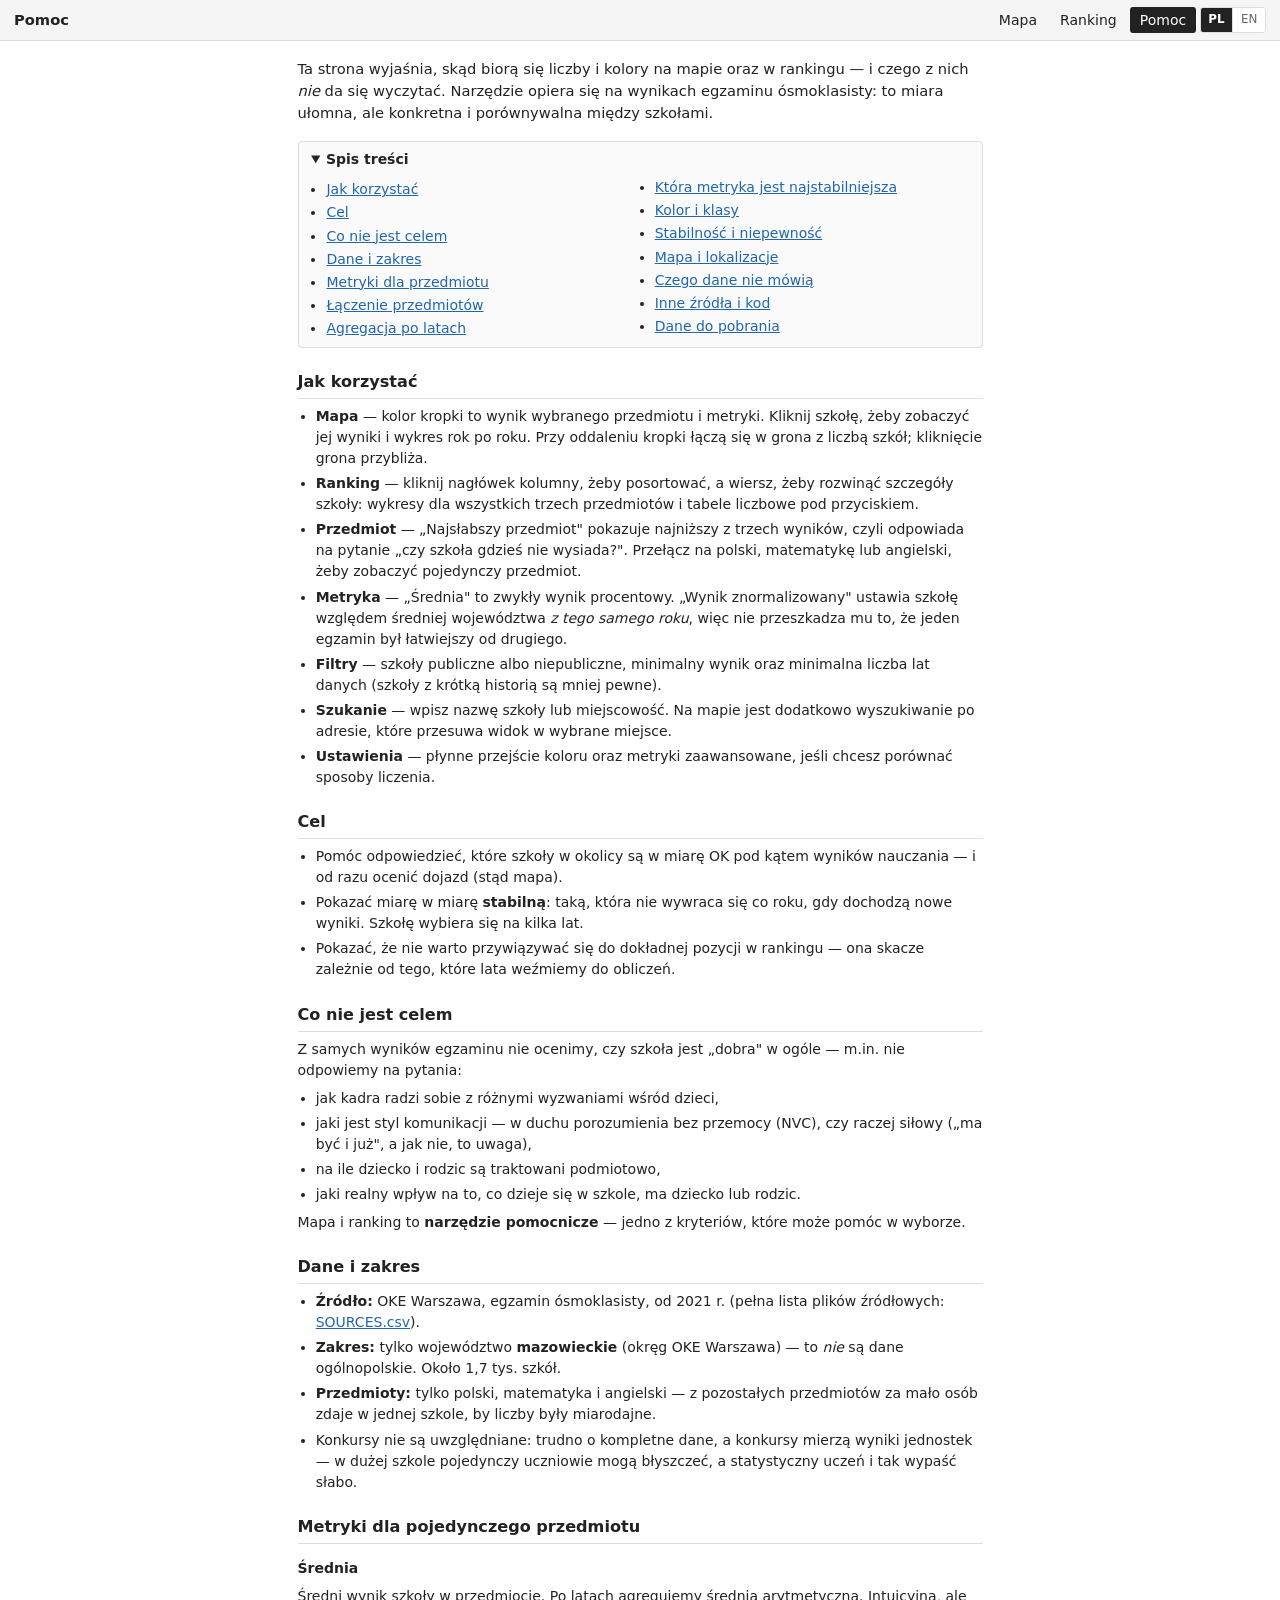
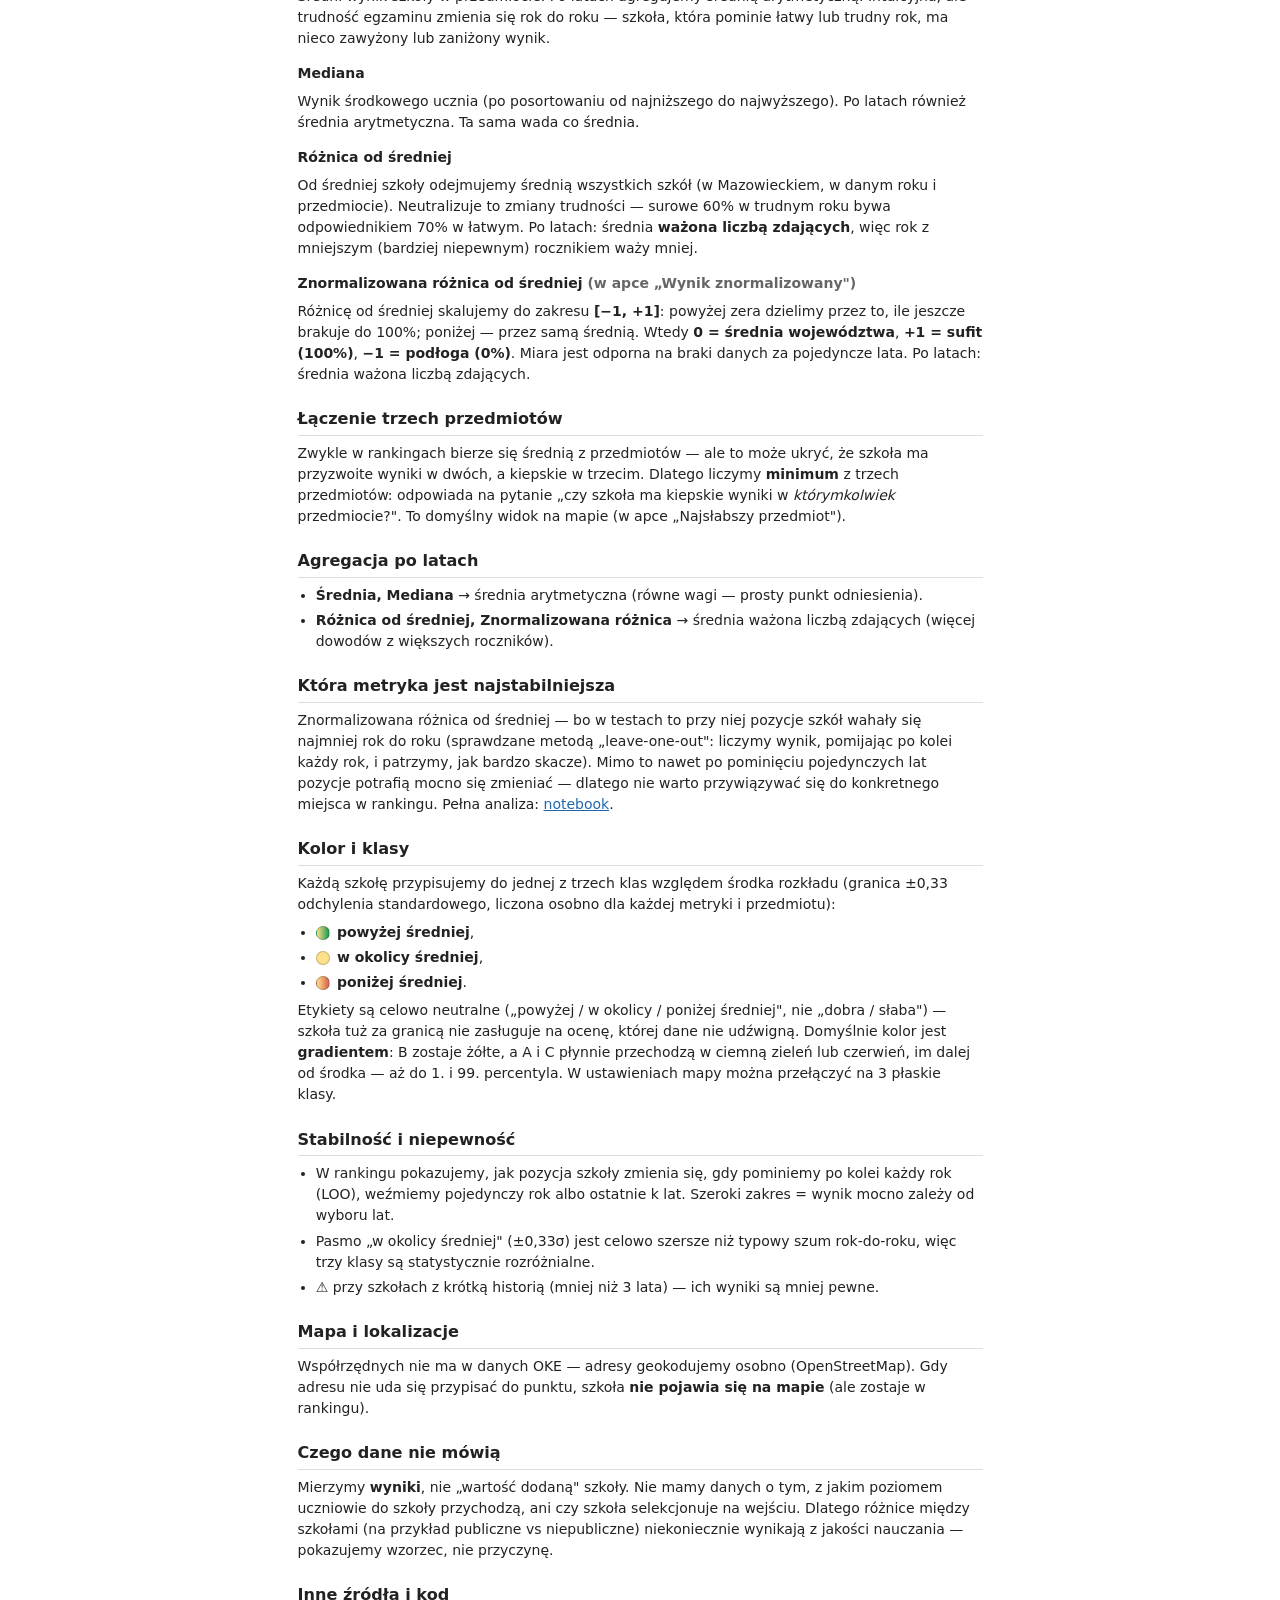
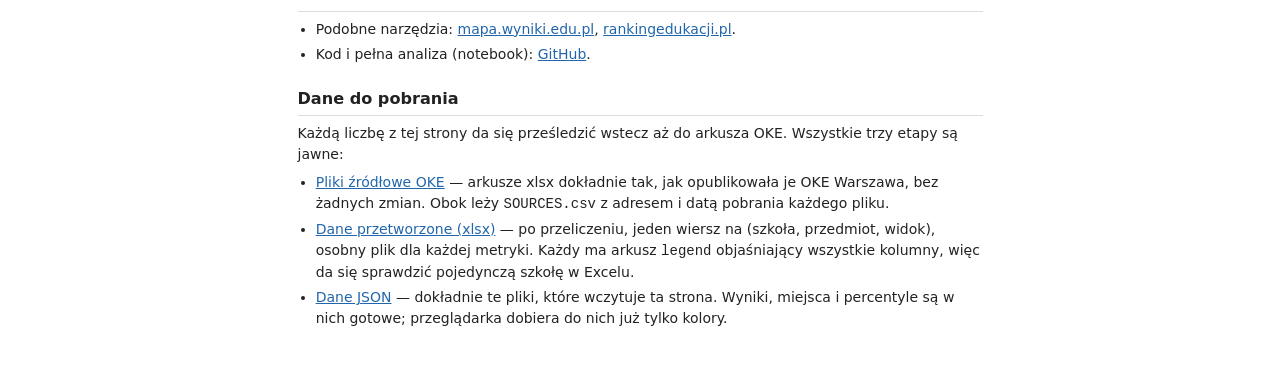
==== commit f6b05036: "Link the data at all three stages from the Help page Anyone who distrusts a school's number should b" ====
--- a/docs/help.html
+++ b/docs/help.html
@@ -47,6 +47,7 @@
         <li><a href="#map">Mapa i lokalizacje</a></li>
         <li><a href="#caveat">Czego dane nie mówią</a></li>
         <li><a href="#sources">Inne źródła i kod</a></li>
+        <li><a href="#data-files">Dane do pobrania</a></li>
       </ul>
     </details>
     <details class="toc" open data-lang-block="en" hidden>
@@ -65,6 +66,7 @@
         <li><a href="#map">The map and locations</a></li>
         <li><a href="#caveat">What the data does not say</a></li>
         <li><a href="#sources">Other sources and code</a></li>
+        <li><a href="#data-files">Data files</a></li>
       </ul>
     </details>
 
@@ -422,6 +424,46 @@
         </ul>
       </div>
     </section>
+
+    <section id="data-files">
+      <div data-lang-block="pl">
+        <h2>Dane do pobrania</h2>
+        <p>Każdą liczbę z tej strony da się prześledzić wstecz aż do arkusza OKE. Wszystkie
+          trzy etapy są jawne:</p>
+        <ul>
+          <li><a target="_blank" rel="noopener" href="https://github.com/herbakamil/compare-primary-schools-mazowieckie/tree/main/data/egzamin-osmoklasisty">Pliki
+            źródłowe OKE</a> — arkusze xlsx dokładnie tak, jak opublikowała je OKE Warszawa,
+            bez żadnych zmian. Obok leży <code>SOURCES.csv</code> z adresem i datą pobrania
+            każdego pliku.</li>
+          <li><a target="_blank" rel="noopener" href="https://github.com/herbakamil/compare-primary-schools-mazowieckie/tree/main/output">Dane
+            przetworzone (xlsx)</a> — po przeliczeniu, jeden wiersz na (szkoła, przedmiot,
+            widok), osobny plik dla każdej metryki. Każdy ma arkusz <code>legend</code>
+            objaśniający wszystkie kolumny, więc da się sprawdzić pojedynczą szkołę
+            w Excelu.</li>
+          <li><a target="_blank" rel="noopener" href="https://github.com/herbakamil/compare-primary-schools-mazowieckie/tree/main/docs/data">Dane
+            JSON</a> — dokładnie te pliki, które wczytuje ta strona. Wyniki, miejsca
+            i percentyle są w nich gotowe; przeglądarka dobiera do nich już tylko kolory.</li>
+        </ul>
+      </div>
+      <div data-lang-block="en" hidden>
+        <h2>Data files</h2>
+        <p>Every number on this site can be traced back to an OKE spreadsheet. All three
+          stages are public:</p>
+        <ul>
+          <li><a target="_blank" rel="noopener" href="https://github.com/herbakamil/compare-primary-schools-mazowieckie/tree/main/data/egzamin-osmoklasisty">OKE
+            source files</a> — the xlsx sheets exactly as the Warsaw OKE district published
+            them, unmodified. Alongside them, <code>SOURCES.csv</code> records where each file
+            came from and when it was retrieved.</li>
+          <li><a target="_blank" rel="noopener" href="https://github.com/herbakamil/compare-primary-schools-mazowieckie/tree/main/output">Processed
+            data (xlsx)</a> — after computation, one row per (school, subject, view), a separate
+            file per metric. Each has a <code>legend</code> sheet explaining every column, so a
+            single school can be checked in Excel.</li>
+          <li><a target="_blank" rel="noopener" href="https://github.com/herbakamil/compare-primary-schools-mazowieckie/tree/main/docs/data">JSON
+            data</a> — the very files this site loads. Scores, ranks and percentiles arrive
+            ready-made; the browser only maps them to colours.</li>
+        </ul>
+      </div>
+    </section>
   </main>
 
   <button id="toc-fab" type="button" data-i18n-attr="aria-label|tocFabLabel" aria-label="Do spisu treści">↑</button>
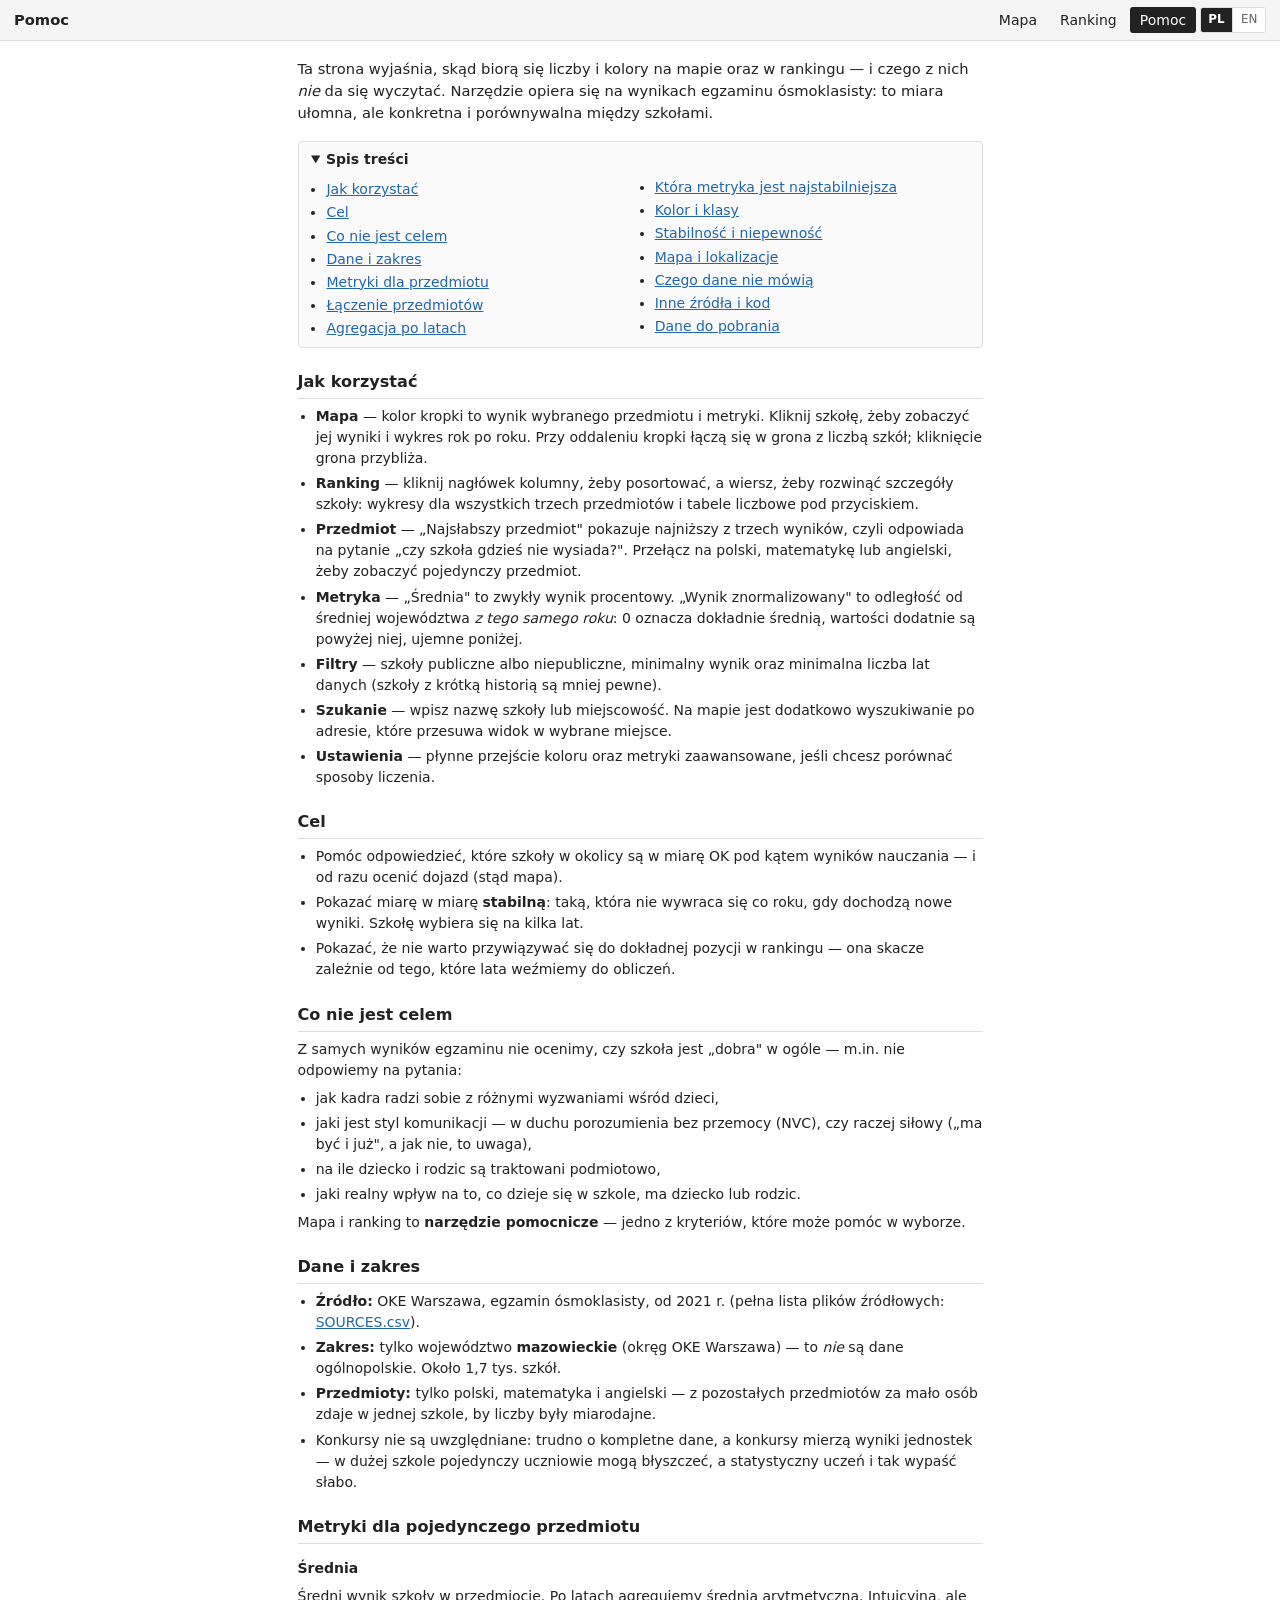
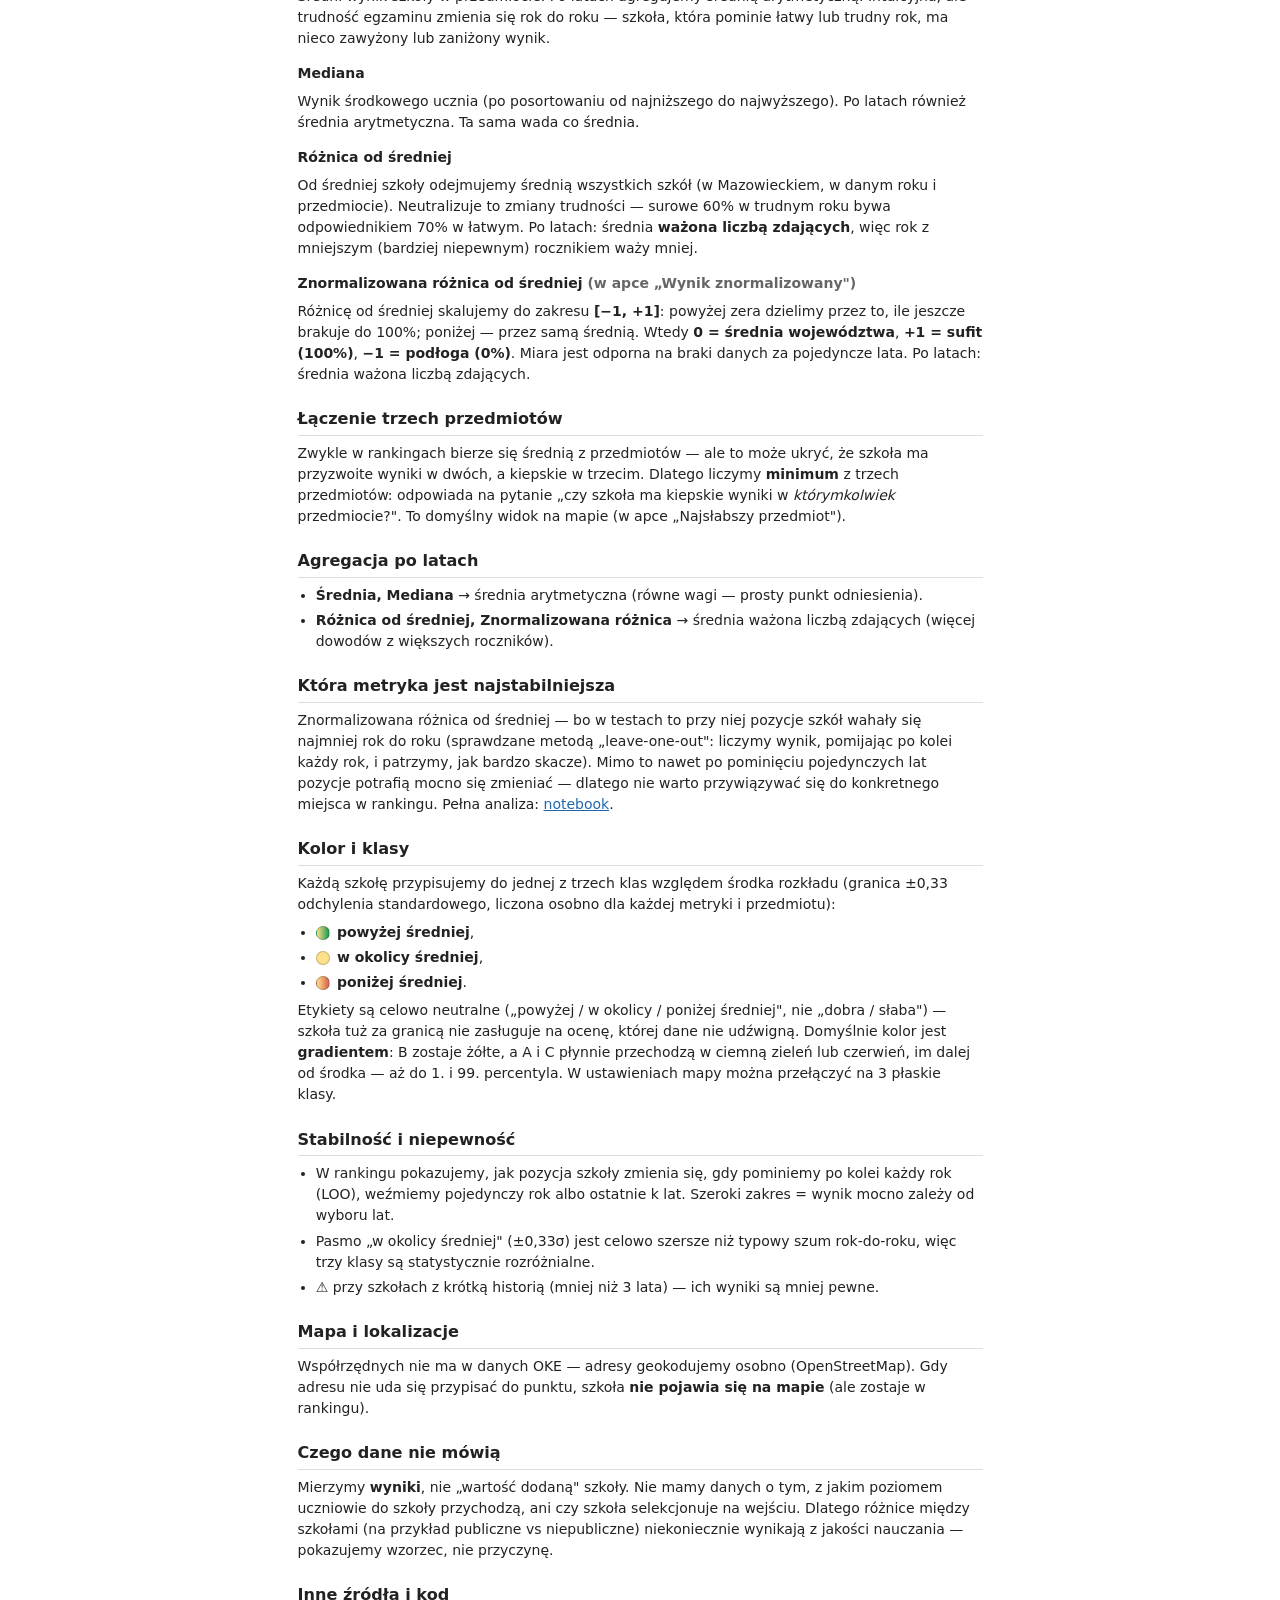
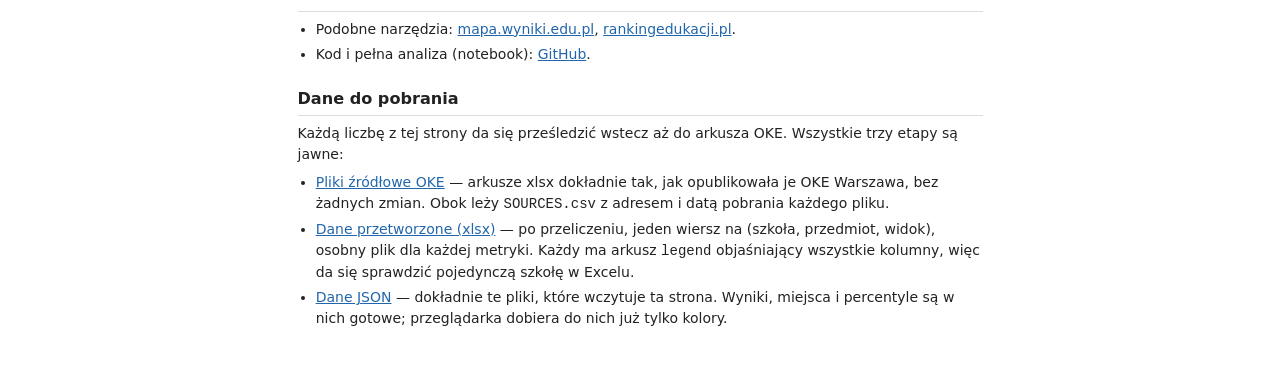
==== commit 2e912fbe: "Describe the metrics without ranking them The metric tooltip said the normalised score "nie przeszka" ====
--- a/docs/help.html
+++ b/docs/help.html
@@ -84,9 +84,9 @@
             wyników, czyli odpowiada na pytanie „czy szkoła gdzieś nie wysiada?". Przełącz na
             polski, matematykę lub angielski, żeby zobaczyć pojedynczy przedmiot.</li>
           <li><strong>Metryka</strong> — „Średnia" to zwykły wynik procentowy.
-            „Wynik znormalizowany" ustawia szkołę względem średniej województwa <em>z tego
-            samego roku</em>, więc nie przeszkadza mu to, że jeden egzamin był łatwiejszy
-            od drugiego.</li>
+            „Wynik znormalizowany" to odległość od średniej województwa <em>z tego samego
+            roku</em>: 0 oznacza dokładnie średnią, wartości dodatnie są powyżej niej,
+            ujemne poniżej.</li>
           <li><strong>Filtry</strong> — szkoły publiczne albo niepubliczne, minimalny wynik
             oraz minimalna liczba lat danych (szkoły z krótką historią są mniej pewne).</li>
           <li><strong>Szukanie</strong> — wpisz nazwę szkoły lub miejscowość. Na mapie jest
@@ -108,8 +108,8 @@
             answering "does this school fall down anywhere?". Switch to Polish, Maths or English
             to see a single subject.</li>
           <li><strong>Metric</strong> — "Mean" is the plain percentage score. "Normalised score"
-            places the school against the voivodeship average <em>from the same year</em>, so it
-            is not thrown off by one exam being easier than another.</li>
+            is the distance from the voivodeship average <em>of the same year</em>: 0 is exactly
+            average, positive values sit above it, negative below.</li>
           <li><strong>Filters</strong> — public or private schools, a minimum score, and a
             minimum number of years of data (schools with a short history are less certain).</li>
           <li><strong>Search</strong> — type a school name or a town. The map additionally has an
--- a/docs/style.css
+++ b/docs/style.css
@@ -430,6 +430,21 @@
   position: relative;
   vertical-align: middle;
 }
+/* When the icon is a link into the help page, keep it looking like the icon
+   rather than like body-text link. */
+a.help-icon { text-decoration: none; margin-left: 0.3rem; }
+
+/* A help icon inside a form field anchors its bubble to the label row, not to
+   itself, and opens rightwards. The default (hanging off the icon with right:0,
+   which suits the ranking's right-aligned column headers) sends the bubble left
+   — and in the 320px map panel that runs straight off the left edge, where it
+   gets clipped: overflow-y:auto forces overflow-x to auto too, so the panel
+   cuts it and the map shows through. Anchored to the label, the bubble starts at
+   the field's left edge and its 240px fits the panel with room to spare. */
+.field > span { position: relative; }
+.field a.help-icon { position: static; }
+.field a.help-icon:hover::after,
+.field a.help-icon:focus::after { left: 0; right: auto; }
 .help-icon:hover, .help-icon:focus { background: var(--text-muted); color: #fff; outline: none; }
 .help-icon:hover::after, .help-icon:focus::after {
   content: attr(data-help);
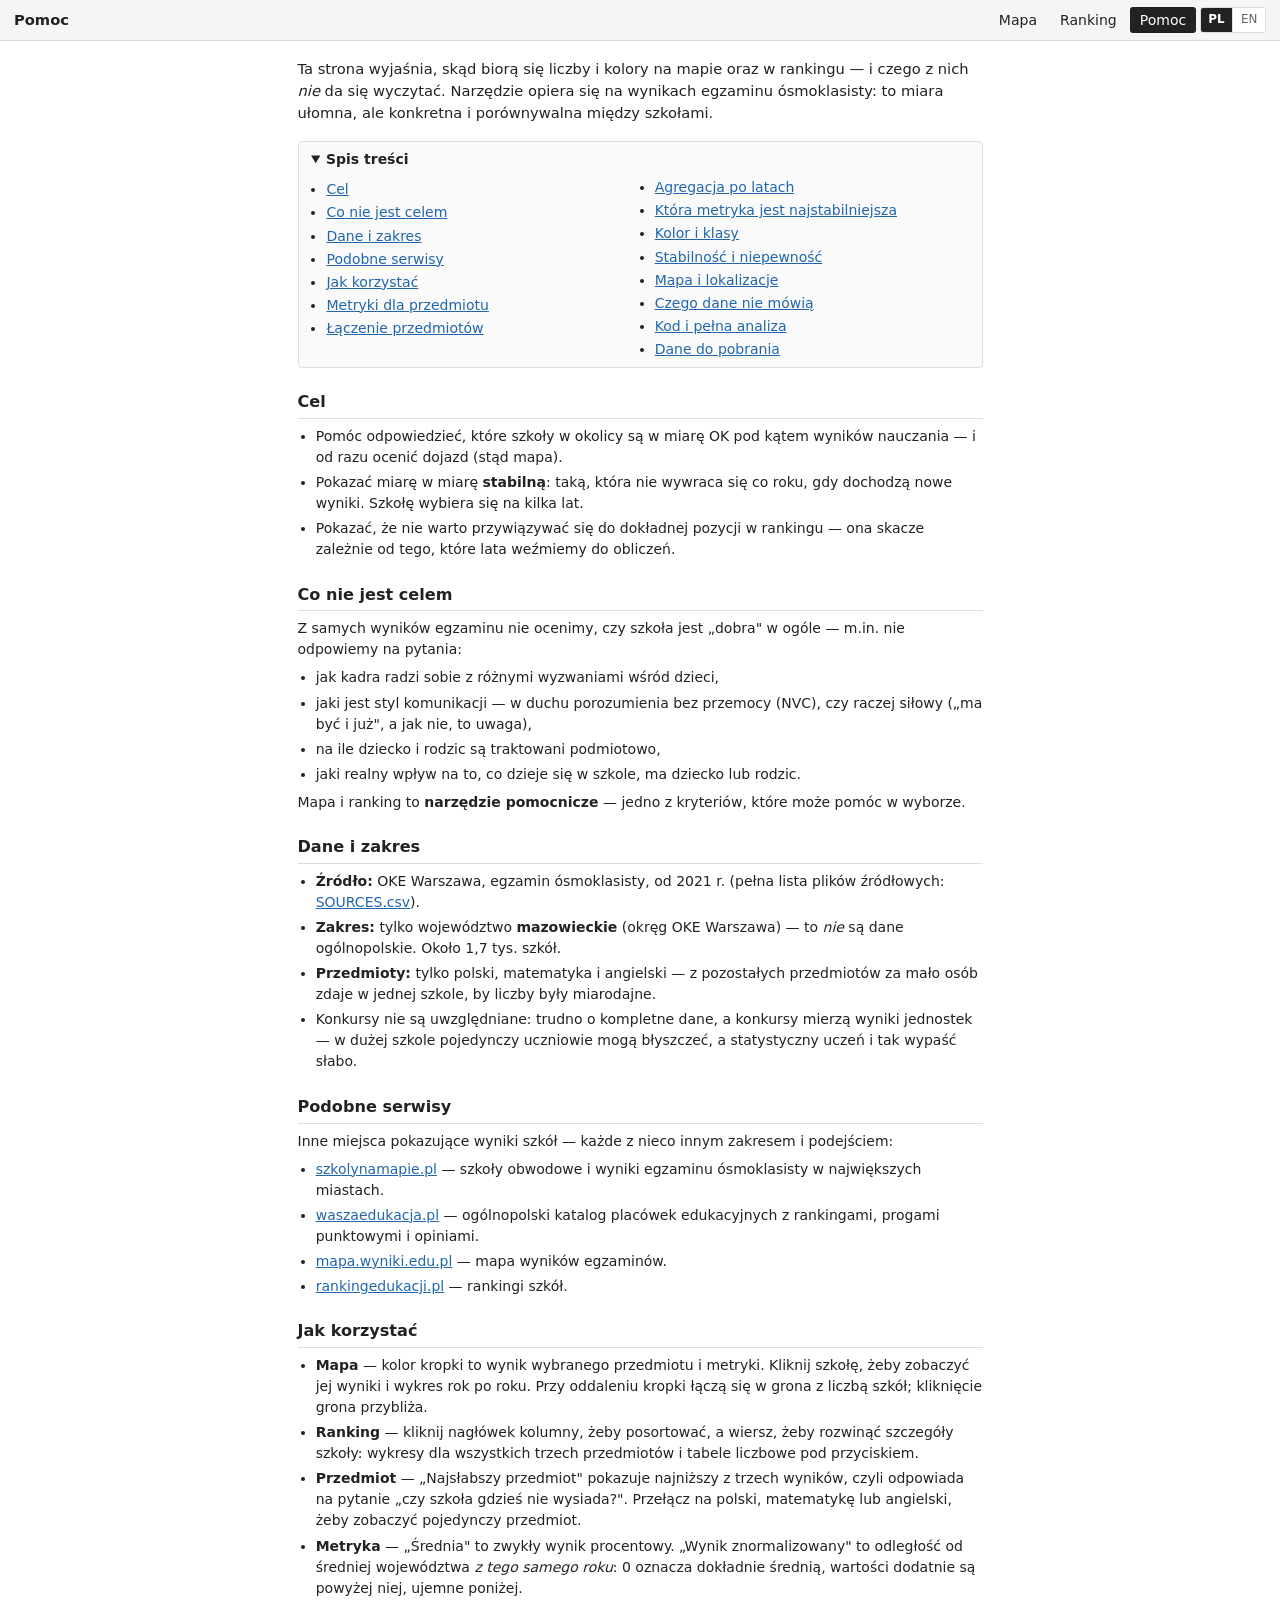
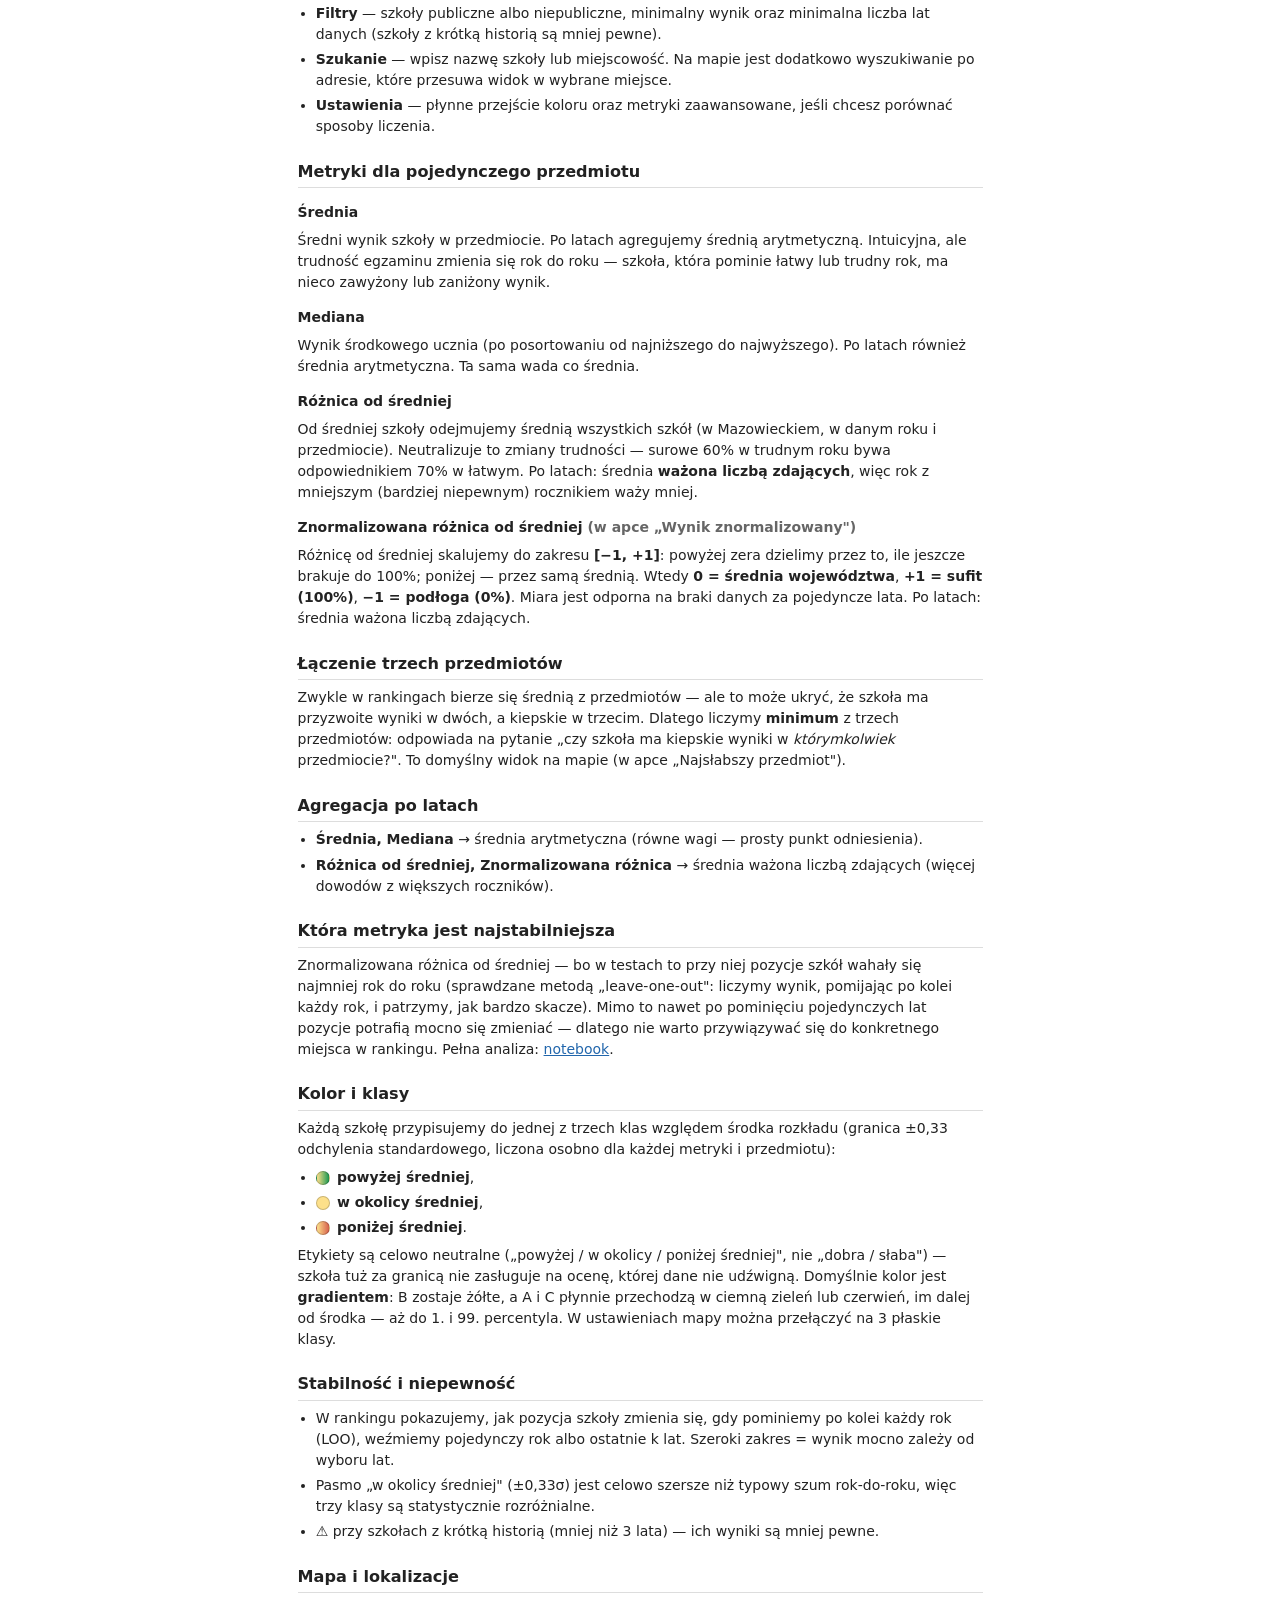
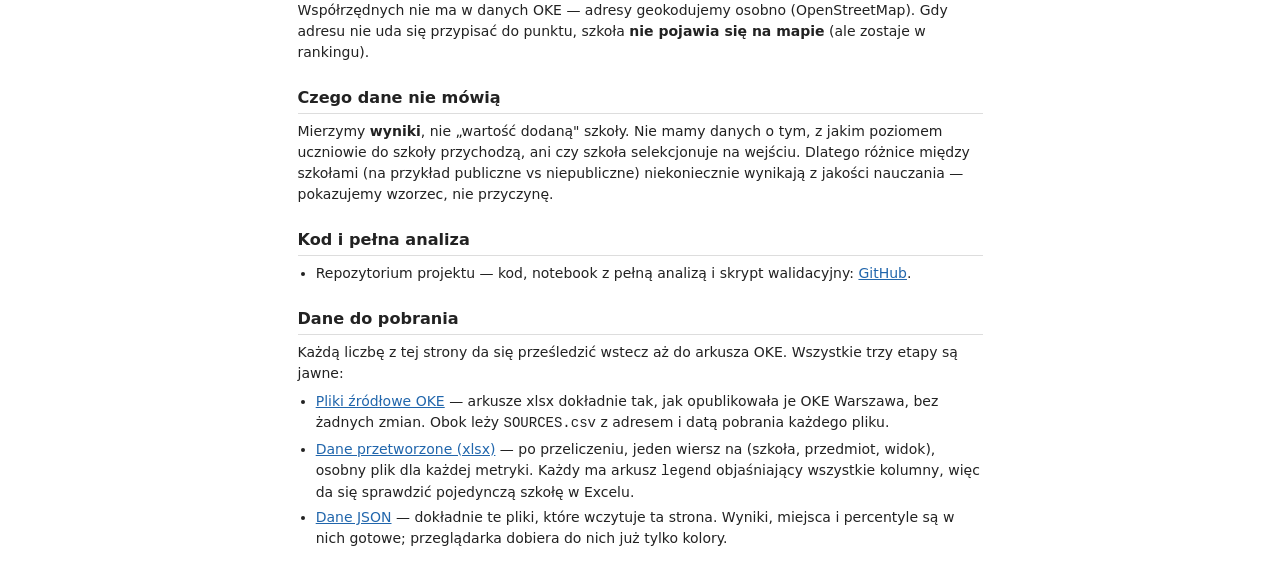
==== commit 65231338: "Group similar services into their own Help section, after Data and scope The links to comparable sit" ====
--- a/docs/help.html
+++ b/docs/help.html
@@ -34,10 +34,11 @@
     <details class="toc" open data-lang-block="pl">
       <summary>Spis treści</summary>
       <ul>
-        <li><a href="#how-to-use">Jak korzystać</a></li>
         <li><a href="#goal">Cel</a></li>
         <li><a href="#not-goal">Co nie jest celem</a></li>
         <li><a href="#data">Dane i zakres</a></li>
+        <li><a href="#similar">Podobne serwisy</a></li>
+        <li><a href="#how-to-use">Jak korzystać</a></li>
         <li><a href="#metrics">Metryki dla przedmiotu</a></li>
         <li><a href="#composite">Łączenie przedmiotów</a></li>
         <li><a href="#aggregation">Agregacja po latach</a></li>
@@ -46,17 +47,18 @@
         <li><a href="#stability">Stabilność i niepewność</a></li>
         <li><a href="#map">Mapa i lokalizacje</a></li>
         <li><a href="#caveat">Czego dane nie mówią</a></li>
-        <li><a href="#sources">Inne źródła i kod</a></li>
+        <li><a href="#sources">Kod i pełna analiza</a></li>
         <li><a href="#data-files">Dane do pobrania</a></li>
       </ul>
     </details>
     <details class="toc" open data-lang-block="en" hidden>
       <summary>Contents</summary>
       <ul>
-        <li><a href="#how-to-use">How to use it</a></li>
         <li><a href="#goal">Goal</a></li>
         <li><a href="#not-goal">What is not the goal</a></li>
         <li><a href="#data">Data and scope</a></li>
+        <li><a href="#similar">Similar services</a></li>
+        <li><a href="#how-to-use">How to use it</a></li>
         <li><a href="#metrics">Per-subject metrics</a></li>
         <li><a href="#composite">Combining the subjects</a></li>
         <li><a href="#aggregation">Aggregating across years</a></li>
@@ -65,10 +67,132 @@
         <li><a href="#stability">Stability and uncertainty</a></li>
         <li><a href="#map">The map and locations</a></li>
         <li><a href="#caveat">What the data does not say</a></li>
-        <li><a href="#sources">Other sources and code</a></li>
+        <li><a href="#sources">Code and the full analysis</a></li>
         <li><a href="#data-files">Data files</a></li>
       </ul>
     </details>
+
+    <section id="goal">
+      <div data-lang-block="pl">
+        <h2>Cel</h2>
+        <ul>
+          <li>Pomóc odpowiedzieć, które szkoły w okolicy są w miarę OK pod kątem wyników
+            nauczania — i od razu ocenić dojazd (stąd mapa).</li>
+          <li>Pokazać miarę w miarę <strong>stabilną</strong>: taką, która nie wywraca się
+            co roku, gdy dochodzą nowe wyniki. Szkołę wybiera się na kilka lat.</li>
+          <li>Pokazać, że nie warto przywiązywać się do dokładnej pozycji w rankingu —
+            ona skacze zależnie od tego, które lata weźmiemy do obliczeń.</li>
+        </ul>
+      </div>
+      <div data-lang-block="en" hidden>
+        <h2>Goal</h2>
+        <ul>
+          <li>Help answer which schools nearby are reasonably OK on learning outcomes — and
+            judge the commute at the same time (hence the map).</li>
+          <li>Show a reasonably <strong>stable</strong> measure: one that does not flip every
+            year as new results come in. You pick a school for several years.</li>
+          <li>Show that the exact ranking position is not worth clinging to — it moves
+            depending on which years go into the calculation.</li>
+        </ul>
+      </div>
+    </section>
+
+    <section id="not-goal">
+      <div data-lang-block="pl">
+        <h2>Co nie jest celem</h2>
+        <p>Z samych wyników egzaminu nie ocenimy, czy szkoła jest „dobra" w ogóle —
+          m.in. nie odpowiemy na pytania:</p>
+        <ul>
+          <li>jak kadra radzi sobie z różnymi wyzwaniami wśród dzieci,</li>
+          <li>jaki jest styl komunikacji — w duchu porozumienia bez przemocy (NVC), czy raczej
+            siłowy („ma być i już", a jak nie, to uwaga),</li>
+          <li>na ile dziecko i rodzic są traktowani podmiotowo,</li>
+          <li>jaki realny wpływ na to, co dzieje się w szkole, ma dziecko lub rodzic.</li>
+        </ul>
+        <p>Mapa i ranking to <strong>narzędzie pomocnicze</strong> — jedno z kryteriów,
+          które może pomóc w wyborze.</p>
+      </div>
+      <div data-lang-block="en" hidden>
+        <h2>What is not the goal</h2>
+        <p>Exam results alone cannot tell us whether a school is "good" in general — for
+          instance they say nothing about:</p>
+        <ul>
+          <li>how the staff handle the varied challenges children bring,</li>
+          <li>what the communication style is — nonviolent communication (NVC), or more coercive
+            ("do it because I said so", with a reprimand otherwise),</li>
+          <li>how far the child and parent are treated as partners,</li>
+          <li>what real influence a child or parent has on what happens at school.</li>
+        </ul>
+        <p>The map and ranking are a <strong>supporting tool</strong> — one of the criteria
+          that can help with a choice.</p>
+      </div>
+    </section>
+
+    <section id="data">
+      <div data-lang-block="pl">
+        <h2>Dane i zakres</h2>
+        <ul>
+          <li><strong>Źródło:</strong> OKE Warszawa, egzamin ósmoklasisty, od 2021 r. (pełna lista
+            plików źródłowych:
+            <a target="_blank" rel="noopener" href="https://github.com/herbakamil/compare-primary-schools-mazowieckie/blob/main/data/egzamin-osmoklasisty/SOURCES.csv">SOURCES.csv</a>).</li>
+          <li><strong>Zakres:</strong> tylko województwo <strong>mazowieckie</strong>
+            (okręg OKE Warszawa) — to <em>nie</em> są dane ogólnopolskie. Około 1,7 tys. szkół.</li>
+          <li><strong>Przedmioty:</strong> tylko polski, matematyka i angielski — z pozostałych
+            przedmiotów za mało osób zdaje w jednej szkole, by liczby były miarodajne.</li>
+          <li>Konkursy nie są uwzględniane: trudno o kompletne dane, a konkursy mierzą wyniki
+            jednostek — w dużej szkole pojedynczy uczniowie mogą błyszczeć, a statystyczny
+            uczeń i tak wypaść słabo.</li>
+        </ul>
+      </div>
+      <div data-lang-block="en" hidden>
+        <h2>Data and scope</h2>
+        <ul>
+          <li><strong>Source:</strong> the Warsaw OKE district, 8th-grade exam, from 2021 onward
+            (full list of source files:
+            <a target="_blank" rel="noopener" href="https://github.com/herbakamil/compare-primary-schools-mazowieckie/blob/main/data/egzamin-osmoklasisty/SOURCES.csv">SOURCES.csv</a>).</li>
+          <li><strong>Scope:</strong> the <strong>Mazowieckie</strong> voivodeship only (Warsaw
+            OKE district) — this is <em>not</em> national data. About 1.7k schools.</li>
+          <li><strong>Subjects:</strong> Polish, Maths and English only — too few pupils sit the
+            other subjects at any one school for the numbers to be meaningful.</li>
+          <li>Subject olympiads/contests are not included: complete data is hard to gather and
+            contests measure individuals — in a large school a few pupils may shine while the
+            typical pupil still does poorly.</li>
+        </ul>
+      </div>
+    </section>
+
+    <section id="similar">
+      <div data-lang-block="pl">
+        <h2>Podobne serwisy</h2>
+        <p>Inne miejsca pokazujące wyniki szkół — każde z nieco innym zakresem i podejściem:</p>
+        <ul>
+          <li><a target="_blank" rel="noopener" href="https://szkolynamapie.pl/">szkolynamapie.pl</a>
+            — szkoły obwodowe i wyniki egzaminu ósmoklasisty w największych miastach.</li>
+          <li><a target="_blank" rel="noopener" href="https://waszaedukacja.pl/">waszaedukacja.pl</a>
+            — ogólnopolski katalog placówek edukacyjnych z rankingami, progami punktowymi
+            i opiniami.</li>
+          <li><a target="_blank" rel="noopener" href="https://mapa.wyniki.edu.pl/MapaEgzaminow/">mapa.wyniki.edu.pl</a>
+            — mapa wyników egzaminów.</li>
+          <li><a target="_blank" rel="noopener" href="https://www.rankingedukacji.pl/rankingi/szkoly-podstawowe/warszawa">rankingedukacji.pl</a>
+            — rankingi szkół.</li>
+        </ul>
+      </div>
+      <div data-lang-block="en" hidden>
+        <h2>Similar services</h2>
+        <p>Other places showing school results — each with a somewhat different scope and approach:</p>
+        <ul>
+          <li><a target="_blank" rel="noopener" href="https://szkolynamapie.pl/">szkolynamapie.pl</a>
+            — catchment schools and 8th-grade exam results in the largest cities.</li>
+          <li><a target="_blank" rel="noopener" href="https://waszaedukacja.pl/">waszaedukacja.pl</a>
+            — a nationwide directory of schools with rankings, admission thresholds and
+            reviews.</li>
+          <li><a target="_blank" rel="noopener" href="https://mapa.wyniki.edu.pl/MapaEgzaminow/">mapa.wyniki.edu.pl</a>
+            — an exam-results map.</li>
+          <li><a target="_blank" rel="noopener" href="https://www.rankingedukacji.pl/rankingi/szkoly-podstawowe/warszawa">rankingedukacji.pl</a>
+            — school rankings.</li>
+        </ul>
+      </div>
+    </section>
 
     <section id="how-to-use">
       <div data-lang-block="pl">
@@ -120,95 +244,6 @@
       </div>
     </section>
 
-    <section id="goal">
-      <div data-lang-block="pl">
-        <h2>Cel</h2>
-        <ul>
-          <li>Pomóc odpowiedzieć, które szkoły w okolicy są w miarę OK pod kątem wyników
-            nauczania — i od razu ocenić dojazd (stąd mapa).</li>
-          <li>Pokazać miarę w miarę <strong>stabilną</strong>: taką, która nie wywraca się
-            co roku, gdy dochodzą nowe wyniki. Szkołę wybiera się na kilka lat.</li>
-          <li>Pokazać, że nie warto przywiązywać się do dokładnej pozycji w rankingu —
-            ona skacze zależnie od tego, które lata weźmiemy do obliczeń.</li>
-        </ul>
-      </div>
-      <div data-lang-block="en" hidden>
-        <h2>Goal</h2>
-        <ul>
-          <li>Help answer which schools nearby are reasonably OK on learning outcomes — and
-            judge the commute at the same time (hence the map).</li>
-          <li>Show a reasonably <strong>stable</strong> measure: one that does not flip every
-            year as new results come in. You pick a school for several years.</li>
-          <li>Show that the exact ranking position is not worth clinging to — it moves
-            depending on which years go into the calculation.</li>
-        </ul>
-      </div>
-    </section>
-
-    <section id="not-goal">
-      <div data-lang-block="pl">
-        <h2>Co nie jest celem</h2>
-        <p>Z samych wyników egzaminu nie ocenimy, czy szkoła jest „dobra" w ogóle —
-          m.in. nie odpowiemy na pytania:</p>
-        <ul>
-          <li>jak kadra radzi sobie z różnymi wyzwaniami wśród dzieci,</li>
-          <li>jaki jest styl komunikacji — w duchu porozumienia bez przemocy (NVC), czy raczej
-            siłowy („ma być i już", a jak nie, to uwaga),</li>
-          <li>na ile dziecko i rodzic są traktowani podmiotowo,</li>
-          <li>jaki realny wpływ na to, co dzieje się w szkole, ma dziecko lub rodzic.</li>
-        </ul>
-        <p>Mapa i ranking to <strong>narzędzie pomocnicze</strong> — jedno z kryteriów,
-          które może pomóc w wyborze.</p>
-      </div>
-      <div data-lang-block="en" hidden>
-        <h2>What is not the goal</h2>
-        <p>Exam results alone cannot tell us whether a school is "good" in general — for
-          instance they say nothing about:</p>
-        <ul>
-          <li>how the staff handle the varied challenges children bring,</li>
-          <li>what the communication style is — nonviolent communication (NVC), or more coercive
-            ("do it because I said so", with a reprimand otherwise),</li>
-          <li>how far the child and parent are treated as partners,</li>
-          <li>what real influence a child or parent has on what happens at school.</li>
-        </ul>
-        <p>The map and ranking are a <strong>supporting tool</strong> — one of the criteria
-          that can help with a choice.</p>
-      </div>
-    </section>
-
-    <section id="data">
-      <div data-lang-block="pl">
-        <h2>Dane i zakres</h2>
-        <ul>
-          <li><strong>Źródło:</strong> OKE Warszawa, egzamin ósmoklasisty, od 2021 r. (pełna lista
-            plików źródłowych:
-            <a target="_blank" rel="noopener" href="https://github.com/herbakamil/compare-primary-schools-mazowieckie/blob/main/data/egzamin-osmoklasisty/SOURCES.csv">SOURCES.csv</a>).</li>
-          <li><strong>Zakres:</strong> tylko województwo <strong>mazowieckie</strong>
-            (okręg OKE Warszawa) — to <em>nie</em> są dane ogólnopolskie. Około 1,7 tys. szkół.</li>
-          <li><strong>Przedmioty:</strong> tylko polski, matematyka i angielski — z pozostałych
-            przedmiotów za mało osób zdaje w jednej szkole, by liczby były miarodajne.</li>
-          <li>Konkursy nie są uwzględniane: trudno o kompletne dane, a konkursy mierzą wyniki
-            jednostek — w dużej szkole pojedynczy uczniowie mogą błyszczeć, a statystyczny
-            uczeń i tak wypaść słabo.</li>
-        </ul>
-      </div>
-      <div data-lang-block="en" hidden>
-        <h2>Data and scope</h2>
-        <ul>
-          <li><strong>Source:</strong> the Warsaw OKE district, 8th-grade exam, from 2021 onward
-            (full list of source files:
-            <a target="_blank" rel="noopener" href="https://github.com/herbakamil/compare-primary-schools-mazowieckie/blob/main/data/egzamin-osmoklasisty/SOURCES.csv">SOURCES.csv</a>).</li>
-          <li><strong>Scope:</strong> the <strong>Mazowieckie</strong> voivodeship only (Warsaw
-            OKE district) — this is <em>not</em> national data. About 1.7k schools.</li>
-          <li><strong>Subjects:</strong> Polish, Maths and English only — too few pupils sit the
-            other subjects at any one school for the numbers to be meaningful.</li>
-          <li>Subject olympiads/contests are not included: complete data is hard to gather and
-            contests measure individuals — in a large school a few pupils may shine while the
-            typical pupil still does poorly.</li>
-        </ul>
-      </div>
-    </section>
-
     <section id="metrics">
       <div data-lang-block="pl">
         <h2>Metryki dla pojedynczego przedmiotu</h2>
@@ -406,20 +441,16 @@
 
     <section id="sources">
       <div data-lang-block="pl">
-        <h2>Inne źródła i kod</h2>
-        <ul>
-          <li>Podobne narzędzia: <a target="_blank" rel="noopener" href="https://mapa.wyniki.edu.pl/MapaEgzaminow/">mapa.wyniki.edu.pl</a>,
-            <a target="_blank" rel="noopener" href="https://www.rankingedukacji.pl/rankingi/szkoly-podstawowe/warszawa">rankingedukacji.pl</a>.</li>
-          <li>Kod i pełna analiza (notebook):
+        <h2>Kod i pełna analiza</h2>
+        <ul>
+          <li>Repozytorium projektu — kod, notebook z pełną analizą i skrypt walidacyjny:
             <a target="_blank" rel="noopener" href="https://github.com/herbakamil/compare-primary-schools-mazowieckie">GitHub</a>.</li>
         </ul>
       </div>
       <div data-lang-block="en" hidden>
-        <h2>Other sources and code</h2>
-        <ul>
-          <li>Similar tools: <a target="_blank" rel="noopener" href="https://mapa.wyniki.edu.pl/MapaEgzaminow/">mapa.wyniki.edu.pl</a>,
-            <a target="_blank" rel="noopener" href="https://www.rankingedukacji.pl/rankingi/szkoly-podstawowe/warszawa">rankingedukacji.pl</a>.</li>
-          <li>Code and the full analysis (notebook):
+        <h2>Code and the full analysis</h2>
+        <ul>
+          <li>The project repository — code, the full analysis notebook and the validation script:
             <a target="_blank" rel="noopener" href="https://github.com/herbakamil/compare-primary-schools-mazowieckie">GitHub</a>.</li>
         </ul>
       </div>
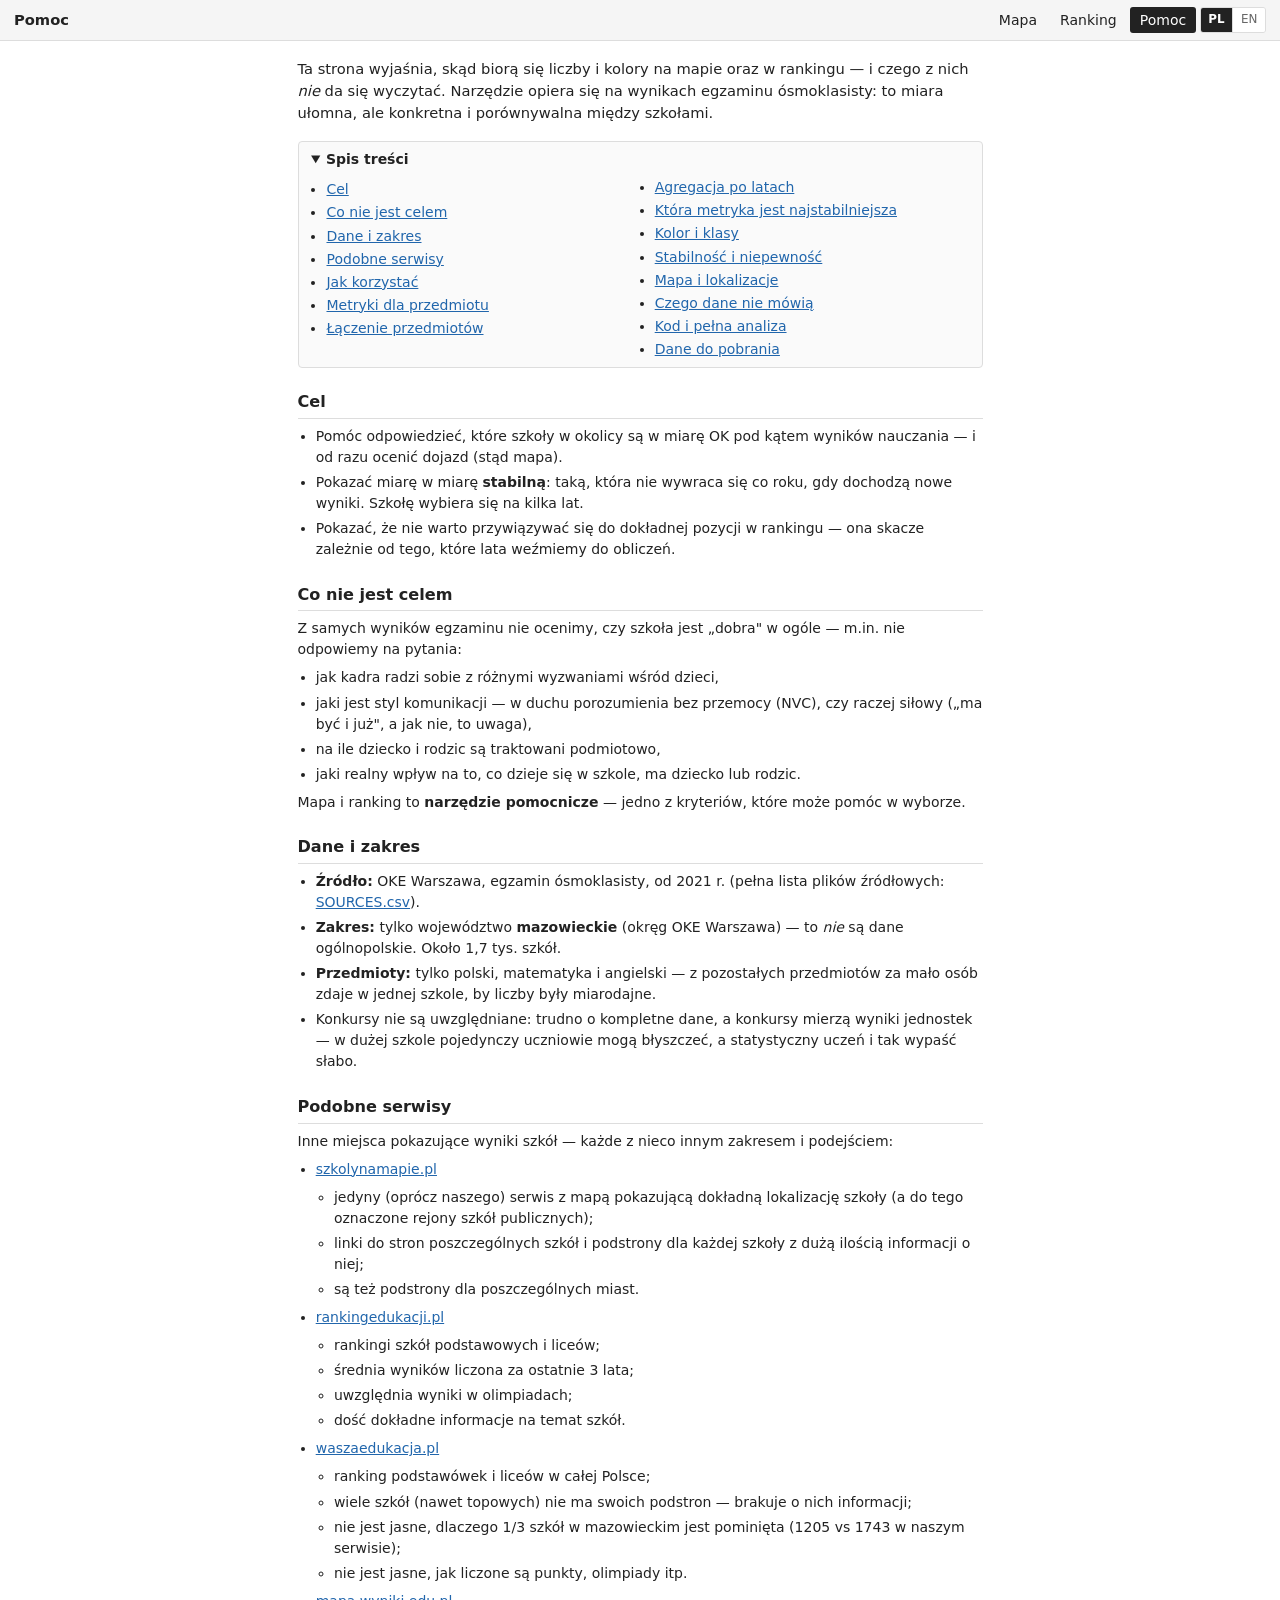
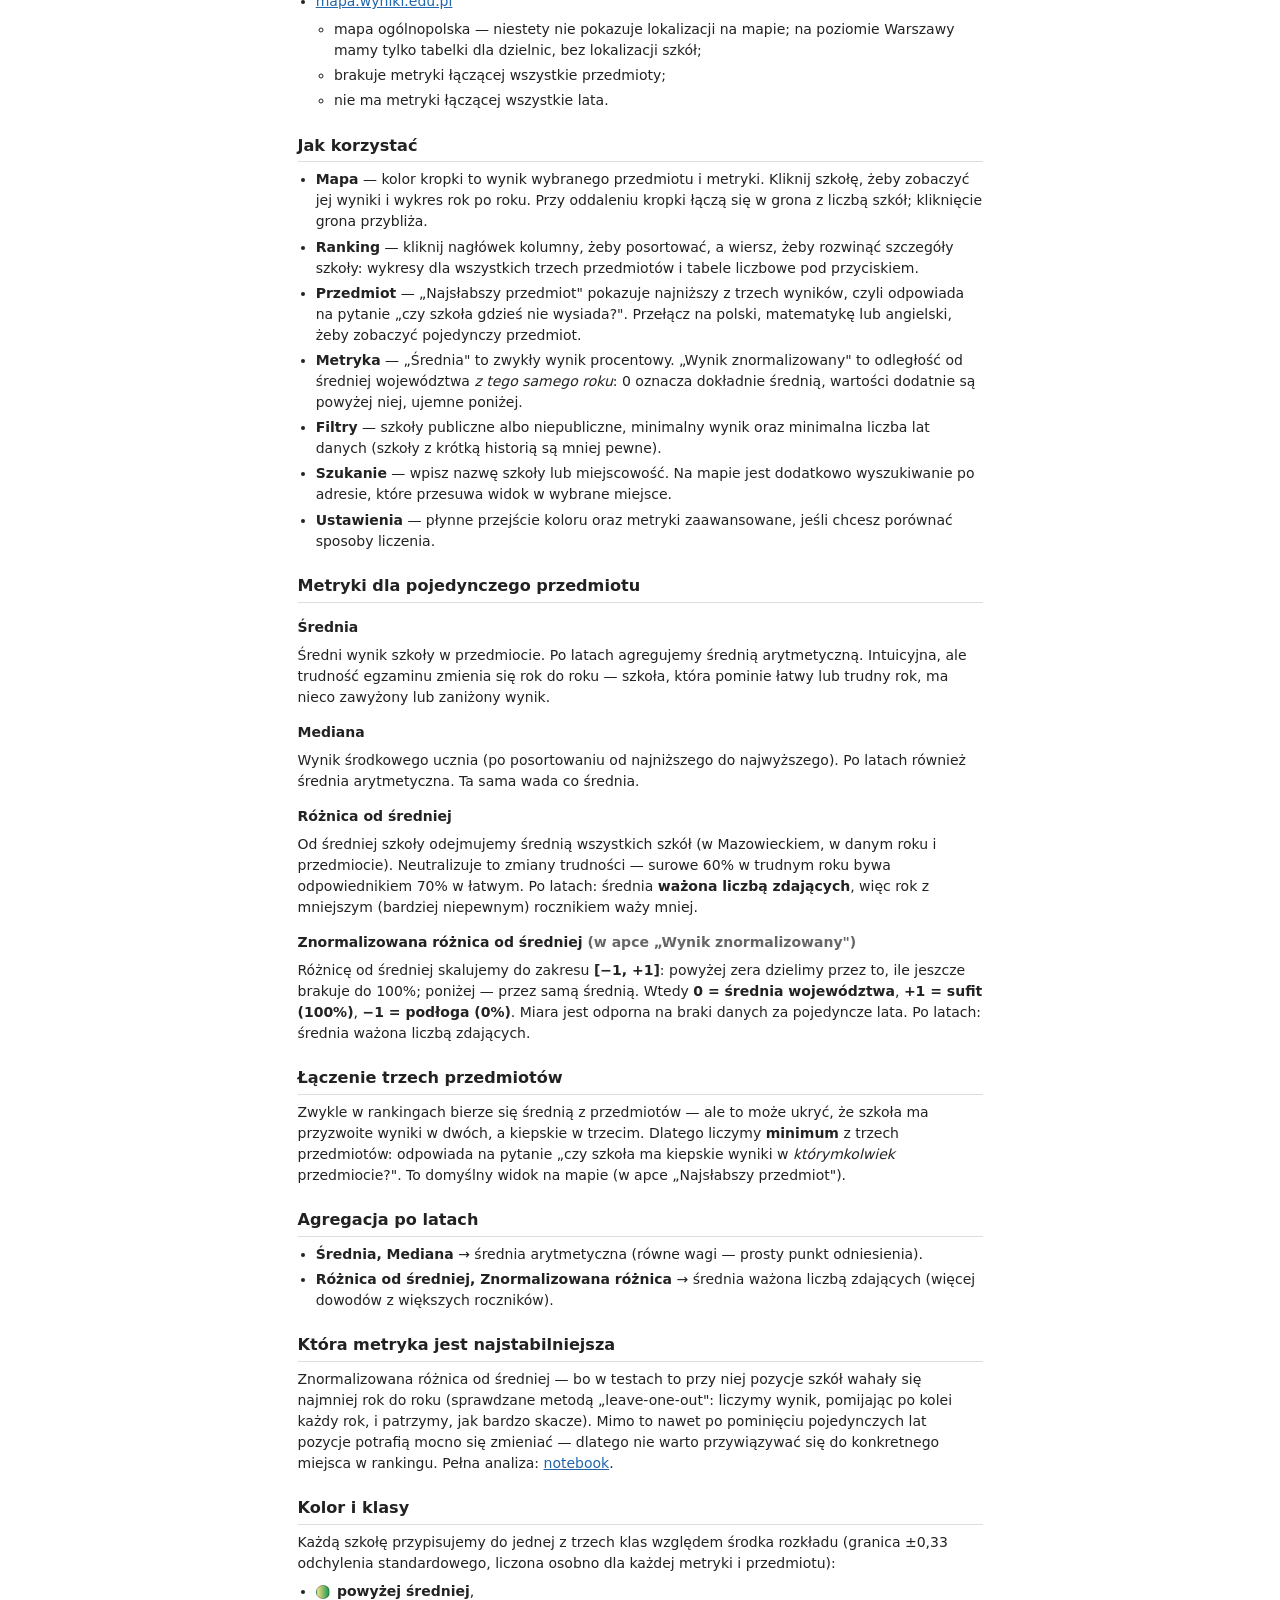
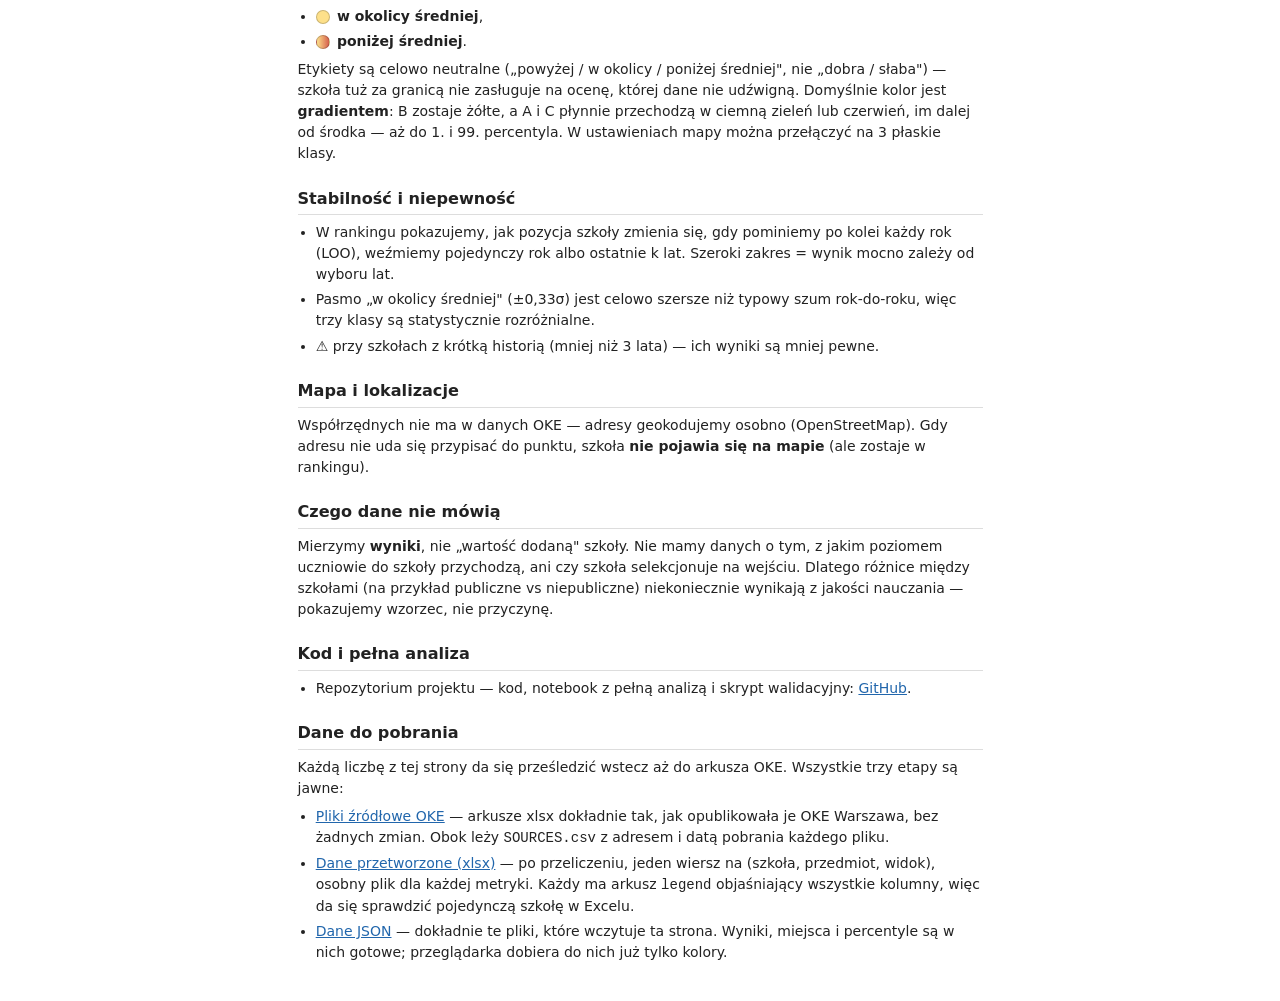
==== commit d967a5c7: "Expand the similar-services section into per-service bullet points Each service now gets a nested li" ====
--- a/docs/help.html
+++ b/docs/help.html
@@ -167,14 +167,41 @@
         <p>Inne miejsca pokazujące wyniki szkół — każde z nieco innym zakresem i podejściem:</p>
         <ul>
           <li><a target="_blank" rel="noopener" href="https://szkolynamapie.pl/">szkolynamapie.pl</a>
-            — szkoły obwodowe i wyniki egzaminu ósmoklasisty w największych miastach.</li>
+            <ul>
+              <li>jedyny (oprócz naszego) serwis z mapą pokazującą dokładną lokalizację szkoły (a do tego
+                oznaczone rejony szkół publicznych);</li>
+              <li>linki do stron poszczególnych szkół i podstrony dla każdej szkoły
+                z dużą ilością informacji o niej;</li>
+              <li>są też podstrony dla poszczególnych miast.</li>
+            </ul>
+          </li>
+          <li><a target="_blank" rel="noopener" href="https://www.rankingedukacji.pl/rankingi/szkoly-podstawowe/warszawa">rankingedukacji.pl</a>
+            <ul>
+              <li>rankingi szkół podstawowych i liceów;</li>
+              <li>średnia wyników liczona za ostatnie 3 lata;</li>
+              <li>uwzględnia wyniki w olimpiadach;</li>
+              <li>dość dokładne informacje na temat szkół.</li>
+            </ul>
+          </li>
           <li><a target="_blank" rel="noopener" href="https://waszaedukacja.pl/">waszaedukacja.pl</a>
-            — ogólnopolski katalog placówek edukacyjnych z rankingami, progami punktowymi
-            i opiniami.</li>
+            <ul>
+              <li>ranking podstawówek i liceów w całej Polsce;</li>
+              <li>wiele szkół (nawet topowych) nie ma swoich podstron — brakuje
+                o nich informacji;</li>
+              <li>nie jest jasne, dlaczego 1/3 szkół w mazowieckim jest pominięta
+                (1205 vs 1743 w naszym serwisie);</li>
+              <li>nie jest jasne, jak liczone są punkty, olimpiady itp.</li>
+            </ul>
+          </li>
           <li><a target="_blank" rel="noopener" href="https://mapa.wyniki.edu.pl/MapaEgzaminow/">mapa.wyniki.edu.pl</a>
-            — mapa wyników egzaminów.</li>
-          <li><a target="_blank" rel="noopener" href="https://www.rankingedukacji.pl/rankingi/szkoly-podstawowe/warszawa">rankingedukacji.pl</a>
-            — rankingi szkół.</li>
+            <ul>
+              <li>mapa ogólnopolska — niestety nie pokazuje lokalizacji na mapie;
+                na poziomie Warszawy mamy tylko tabelki dla dzielnic, bez lokalizacji
+                szkół;</li>
+              <li>brakuje metryki łączącej wszystkie przedmioty;</li>
+              <li>nie ma metryki łączącej wszystkie lata.</li>
+            </ul>
+          </li>
         </ul>
       </div>
       <div data-lang-block="en" hidden>
@@ -182,14 +209,41 @@
         <p>Other places showing school results — each with a somewhat different scope and approach:</p>
         <ul>
           <li><a target="_blank" rel="noopener" href="https://szkolynamapie.pl/">szkolynamapie.pl</a>
-            — catchment schools and 8th-grade exam results in the largest cities.</li>
+            <ul>
+              <li>the only service (apart from ours) with a map showing each school's
+                exact location (plus marked catchment areas of public schools);</li>
+              <li>links to individual schools' websites and a subpage for every
+                school with plenty of information about it;</li>
+              <li>there are also subpages for individual cities.</li>
+            </ul>
+          </li>
+          <li><a target="_blank" rel="noopener" href="https://www.rankingedukacji.pl/rankingi/szkoly-podstawowe/warszawa">rankingedukacji.pl</a>
+            <ul>
+              <li>rankings of primary and high schools;</li>
+              <li>the average score is computed over the last 3 years;</li>
+              <li>takes olympiad results into account;</li>
+              <li>fairly detailed information about schools.</li>
+            </ul>
+          </li>
           <li><a target="_blank" rel="noopener" href="https://waszaedukacja.pl/">waszaedukacja.pl</a>
-            — a nationwide directory of schools with rankings, admission thresholds and
-            reviews.</li>
+            <ul>
+              <li>a ranking of primary and high schools across Poland;</li>
+              <li>many schools (even top ones) have no subpage of their own —
+                information about them is missing;</li>
+              <li>it is unclear why a third of Mazowieckie schools are omitted
+                (1205 vs 1743 in our service);</li>
+              <li>it is unclear how points, olympiads etc. are counted.</li>
+            </ul>
+          </li>
           <li><a target="_blank" rel="noopener" href="https://mapa.wyniki.edu.pl/MapaEgzaminow/">mapa.wyniki.edu.pl</a>
-            — an exam-results map.</li>
-          <li><a target="_blank" rel="noopener" href="https://www.rankingedukacji.pl/rankingi/szkoly-podstawowe/warszawa">rankingedukacji.pl</a>
-            — school rankings.</li>
+            <ul>
+              <li>a nationwide map — unfortunately it does not show school locations
+                on the map; for Warsaw there are only tables per district, without
+                school locations;</li>
+              <li>no metric combining all subjects;</li>
+              <li>no metric combining all years.</li>
+            </ul>
+          </li>
         </ul>
       </div>
     </section>
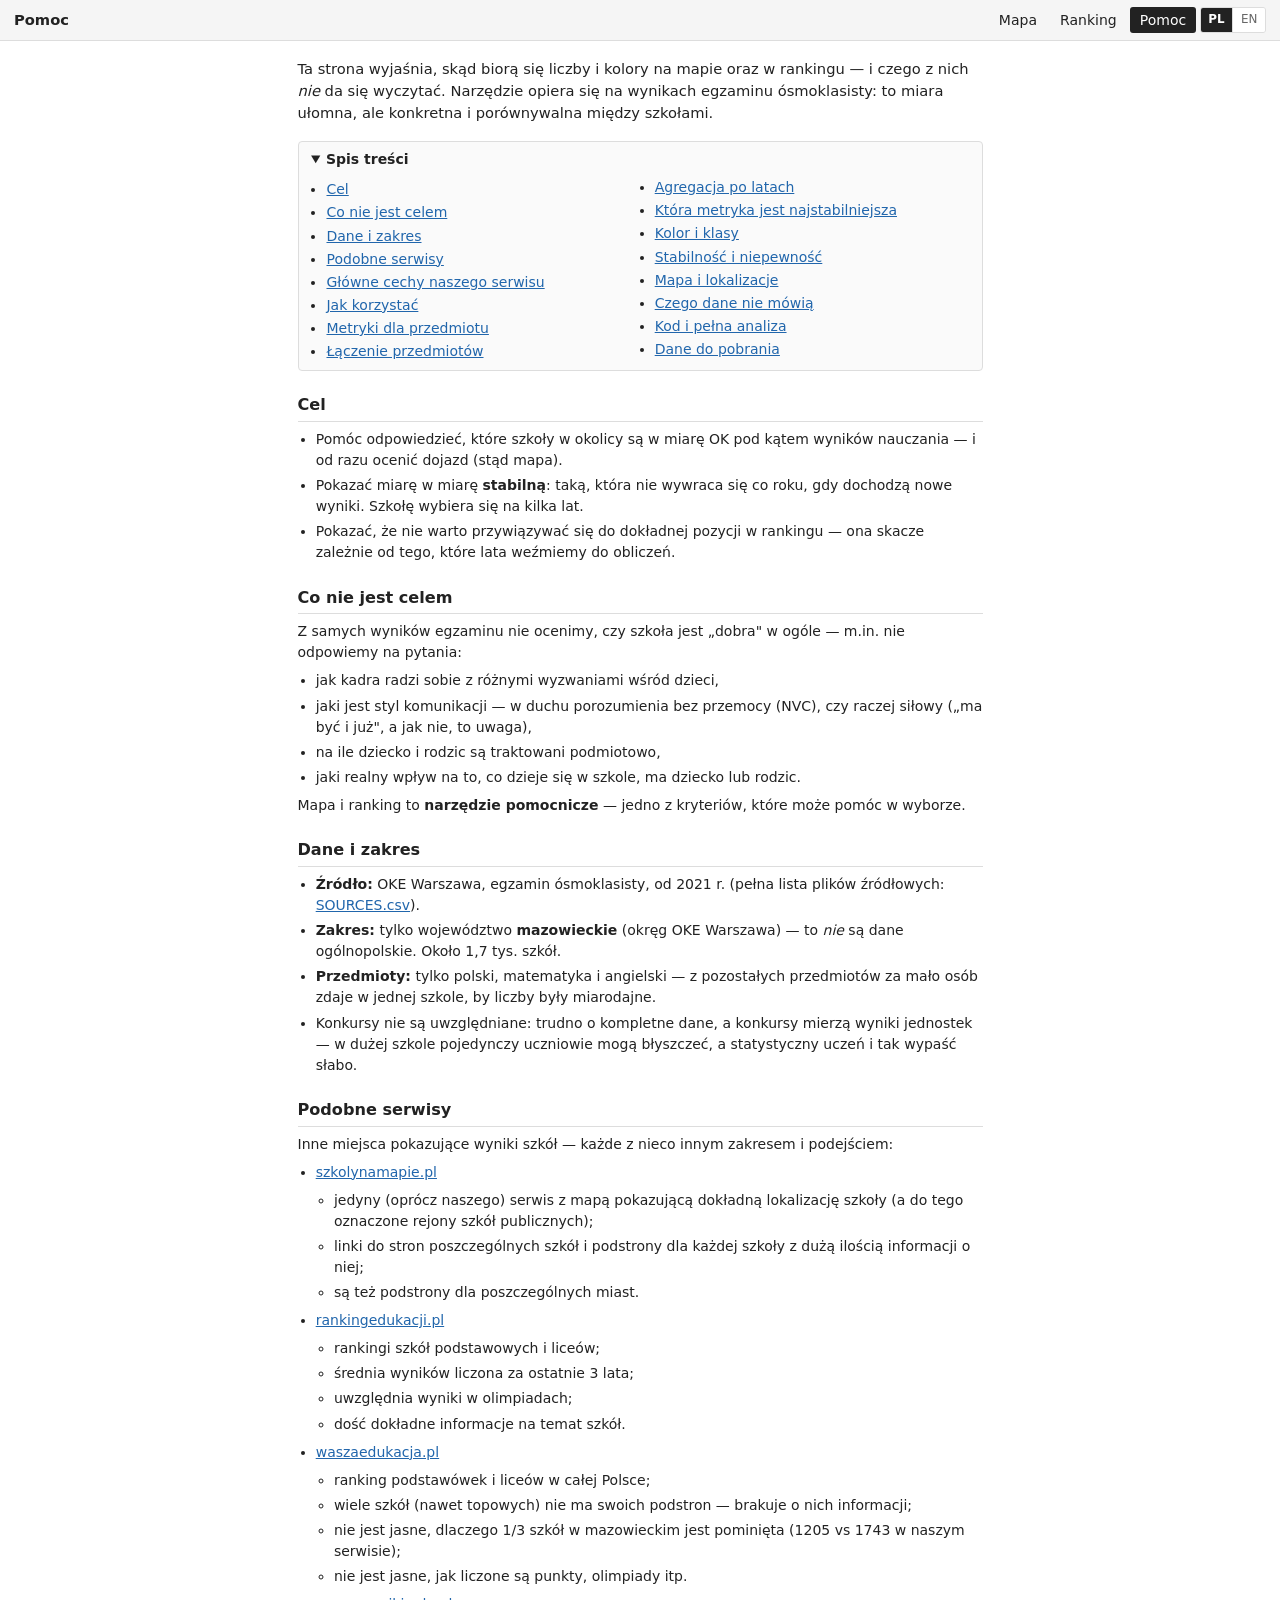
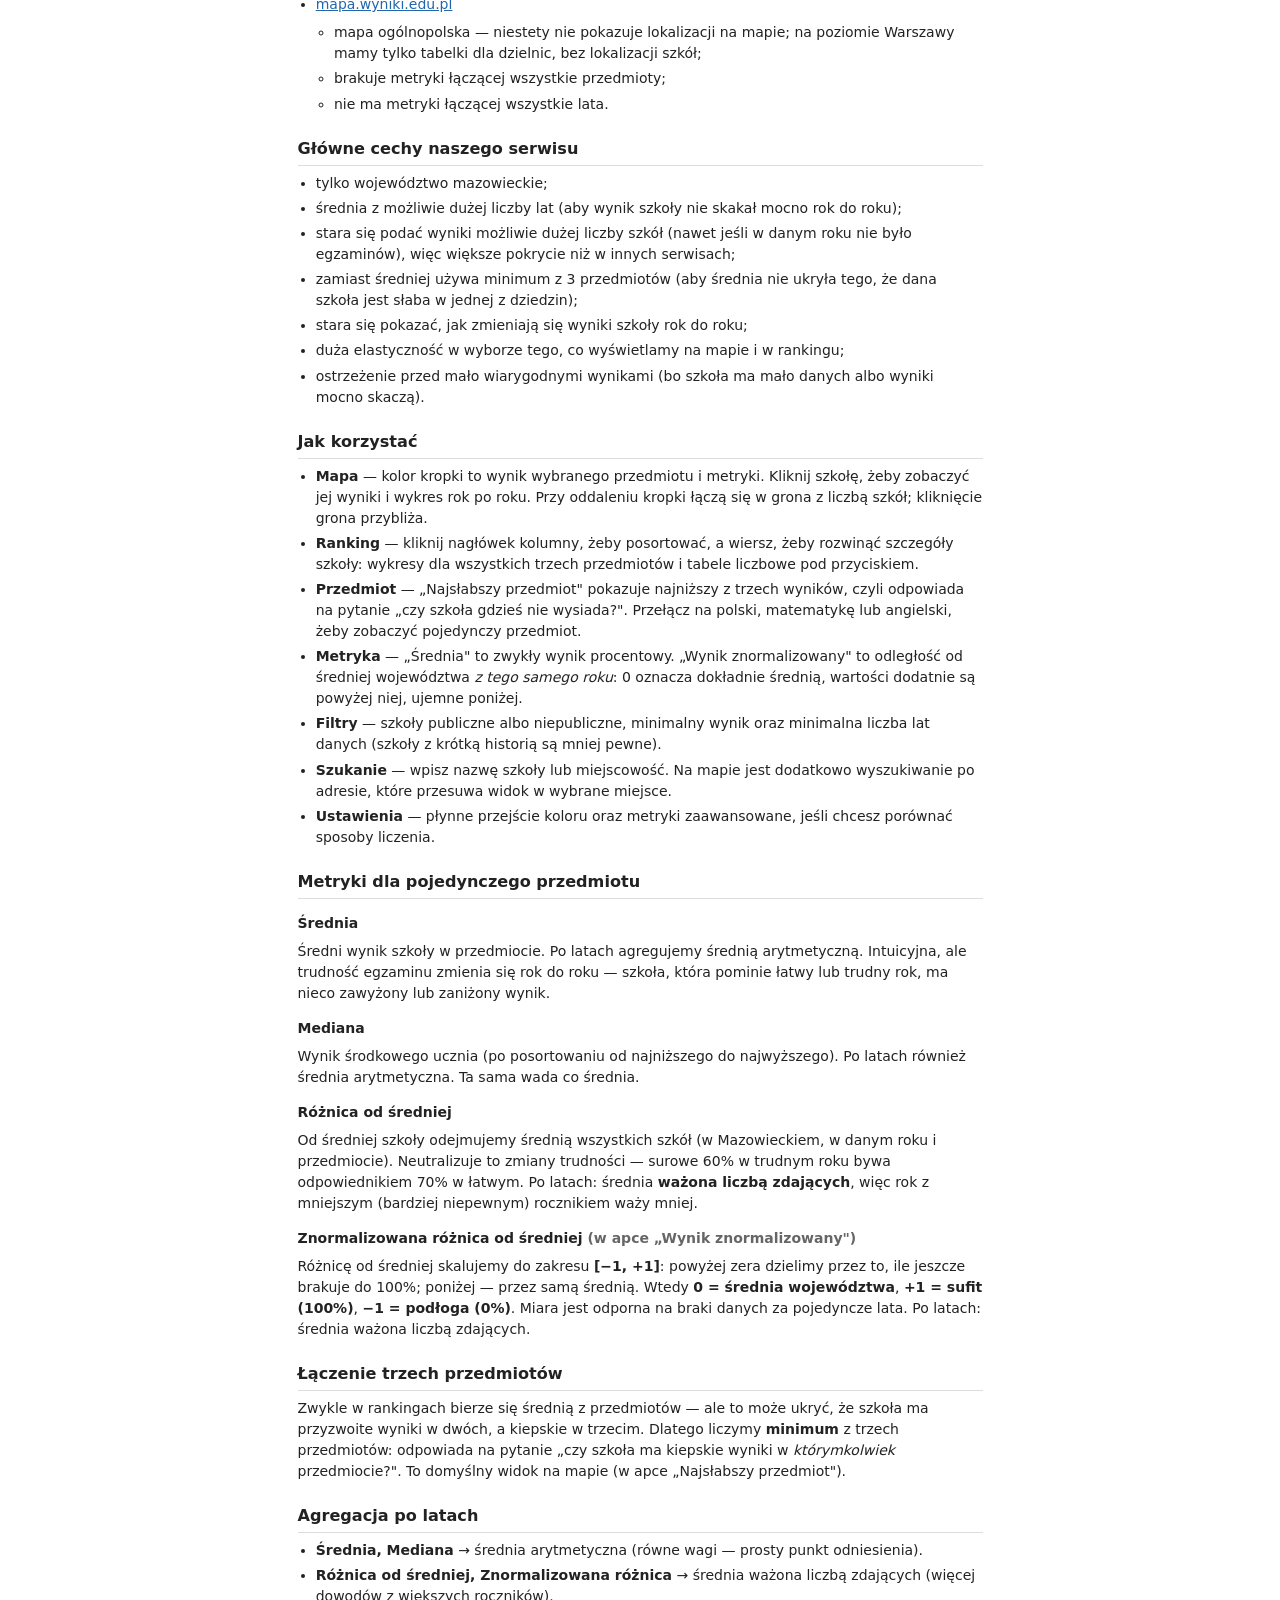
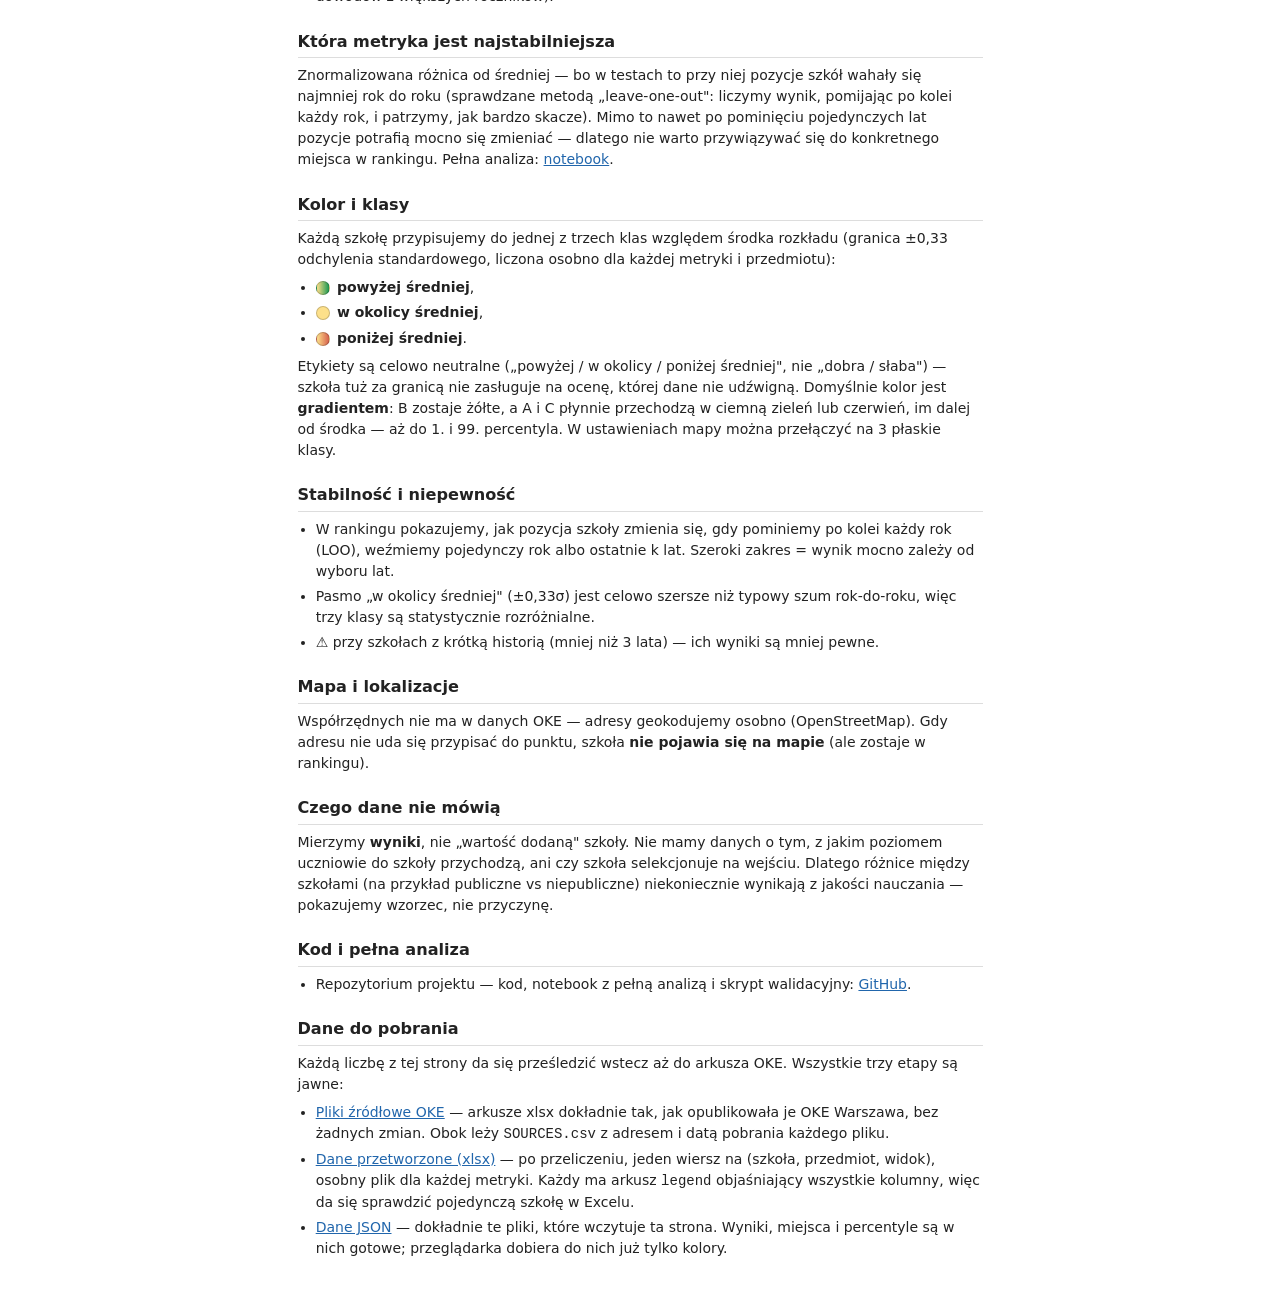
==== commit d62d0c35: "Add a "main features of our service" section to Help Lists what sets the service apart, right after " ====
--- a/docs/help.html
+++ b/docs/help.html
@@ -38,6 +38,7 @@
         <li><a href="#not-goal">Co nie jest celem</a></li>
         <li><a href="#data">Dane i zakres</a></li>
         <li><a href="#similar">Podobne serwisy</a></li>
+        <li><a href="#features">Główne cechy naszego serwisu</a></li>
         <li><a href="#how-to-use">Jak korzystać</a></li>
         <li><a href="#metrics">Metryki dla przedmiotu</a></li>
         <li><a href="#composite">Łączenie przedmiotów</a></li>
@@ -58,6 +59,7 @@
         <li><a href="#not-goal">What is not the goal</a></li>
         <li><a href="#data">Data and scope</a></li>
         <li><a href="#similar">Similar services</a></li>
+        <li><a href="#features">Main features of our service</a></li>
         <li><a href="#how-to-use">How to use it</a></li>
         <li><a href="#metrics">Per-subject metrics</a></li>
         <li><a href="#composite">Combining the subjects</a></li>
@@ -244,6 +246,45 @@
               <li>no metric combining all years.</li>
             </ul>
           </li>
+        </ul>
+      </div>
+    </section>
+
+    <section id="features">
+      <div data-lang-block="pl">
+        <h2>Główne cechy naszego serwisu</h2>
+        <ul>
+          <li>tylko województwo mazowieckie;</li>
+          <li>średnia z możliwie dużej liczby lat (aby wynik szkoły nie skakał
+            mocno rok do roku);</li>
+          <li>stara się podać wyniki możliwie dużej liczby szkół (nawet jeśli
+            w danym roku nie było egzaminów), więc większe pokrycie niż w innych
+            serwisach;</li>
+          <li>zamiast średniej używa minimum z 3 przedmiotów (aby średnia nie
+            ukryła tego, że dana szkoła jest słaba w jednej z dziedzin);</li>
+          <li>stara się pokazać, jak zmieniają się wyniki szkoły rok do roku;</li>
+          <li>duża elastyczność w wyborze tego, co wyświetlamy na mapie
+            i w rankingu;</li>
+          <li>ostrzeżenie przed mało wiarygodnymi wynikami (bo szkoła ma mało
+            danych albo wyniki mocno skaczą).</li>
+        </ul>
+      </div>
+      <div data-lang-block="en" hidden>
+        <h2>Main features of our service</h2>
+        <ul>
+          <li>only the Mazowieckie voivodeship;</li>
+          <li>an average over as many years as possible (so a school's score does
+            not jump sharply year to year);</li>
+          <li>tries to report results for as many schools as possible (even if
+            there was no exam in a given year), so coverage is larger than in
+            other services;</li>
+          <li>instead of an average, uses the minimum of the 3 subjects (so an
+            average cannot hide that a school is weak in one of the areas);</li>
+          <li>tries to show how a school's results change year to year;</li>
+          <li>a lot of flexibility in choosing what is shown on the map and in
+            the ranking;</li>
+          <li>warnings about less reliable results (because the school has few
+            data points or results jump sharply).</li>
         </ul>
       </div>
     </section>
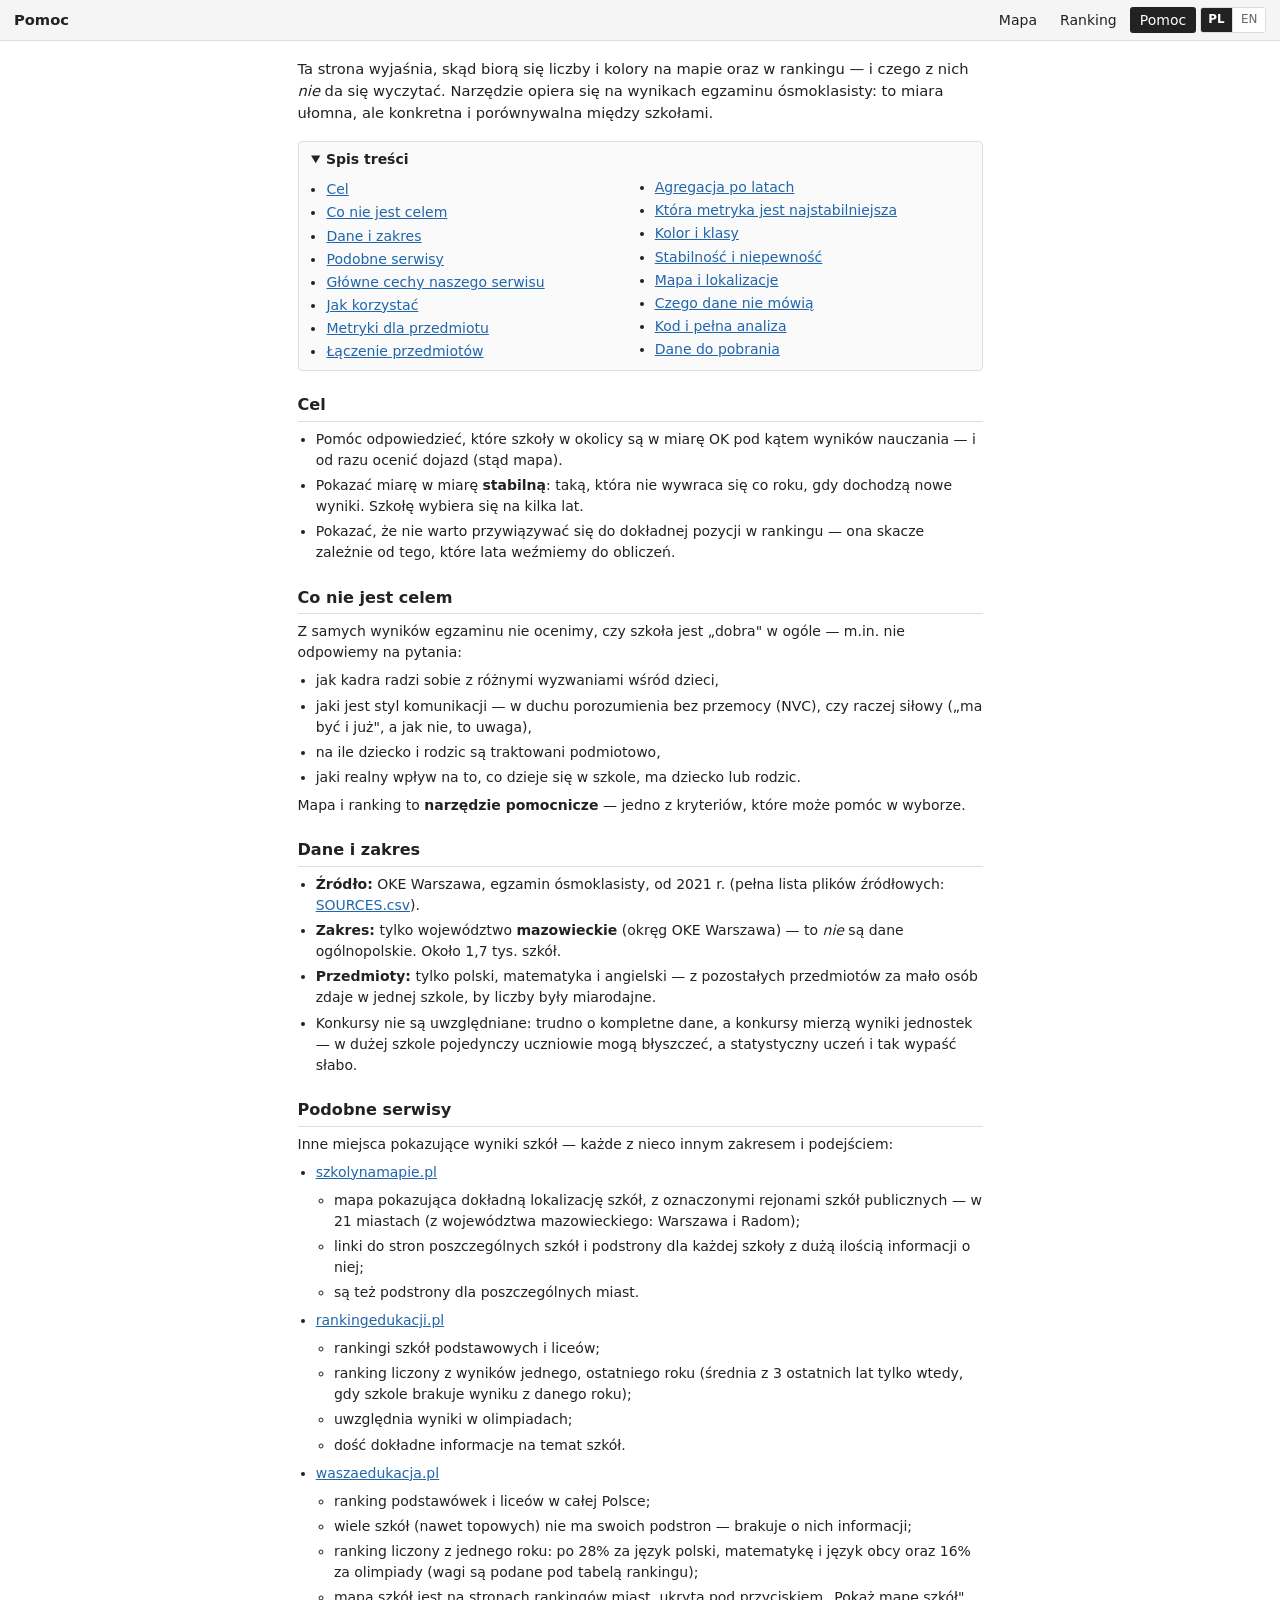
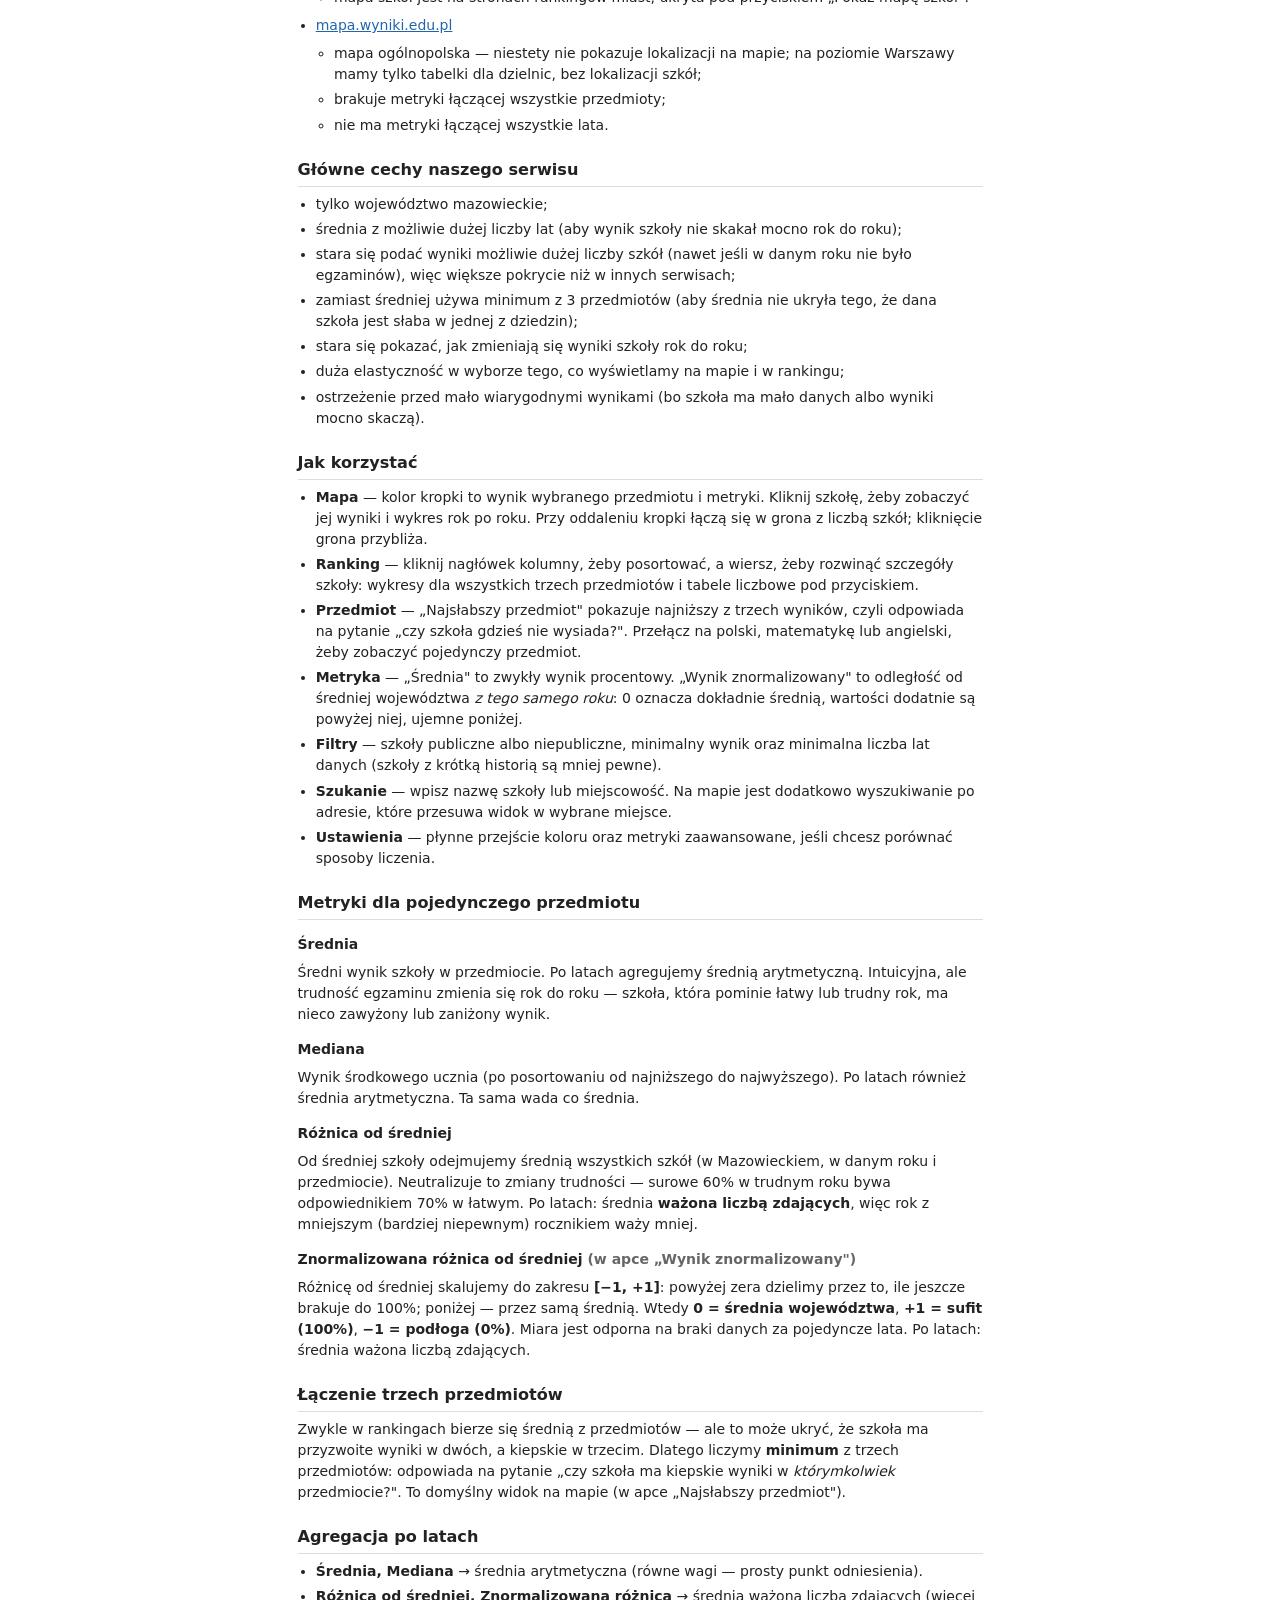
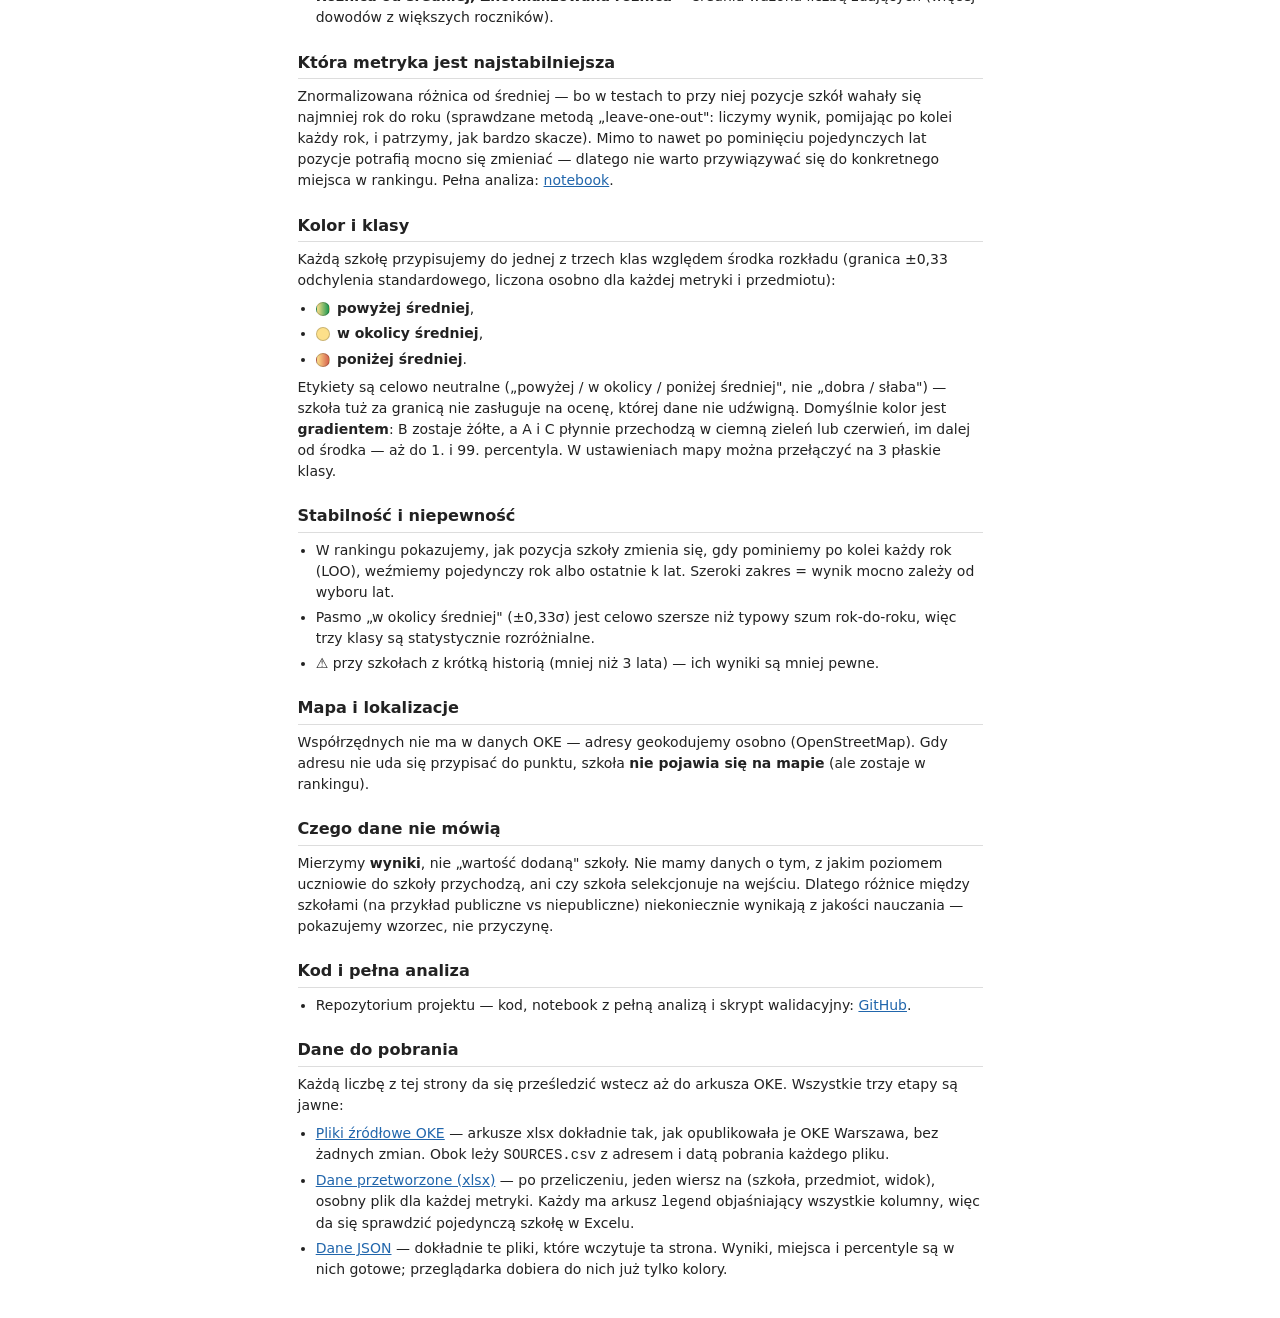
==== commit d22ad6ea: "Correct the claims about similar services in Help and the plan Checked against the services' own pag" ====
--- a/docs/help.html
+++ b/docs/help.html
@@ -170,8 +170,9 @@
         <ul>
           <li><a target="_blank" rel="noopener" href="https://szkolynamapie.pl/">szkolynamapie.pl</a>
             <ul>
-              <li>jedyny (oprócz naszego) serwis z mapą pokazującą dokładną lokalizację szkoły (a do tego
-                oznaczone rejony szkół publicznych);</li>
+              <li>mapa pokazująca dokładną lokalizację szkół, z oznaczonymi rejonami
+                szkół publicznych — w 21 miastach (z województwa mazowieckiego:
+                Warszawa i Radom);</li>
               <li>linki do stron poszczególnych szkół i podstrony dla każdej szkoły
                 z dużą ilością informacji o niej;</li>
               <li>są też podstrony dla poszczególnych miast.</li>
@@ -180,7 +181,9 @@
           <li><a target="_blank" rel="noopener" href="https://www.rankingedukacji.pl/rankingi/szkoly-podstawowe/warszawa">rankingedukacji.pl</a>
             <ul>
               <li>rankingi szkół podstawowych i liceów;</li>
-              <li>średnia wyników liczona za ostatnie 3 lata;</li>
+              <li>ranking liczony z wyników jednego, ostatniego roku (średnia
+                z 3 ostatnich lat tylko wtedy, gdy szkole brakuje wyniku z danego
+                roku);</li>
               <li>uwzględnia wyniki w olimpiadach;</li>
               <li>dość dokładne informacje na temat szkół.</li>
             </ul>
@@ -190,9 +193,11 @@
               <li>ranking podstawówek i liceów w całej Polsce;</li>
               <li>wiele szkół (nawet topowych) nie ma swoich podstron — brakuje
                 o nich informacji;</li>
-              <li>nie jest jasne, dlaczego 1/3 szkół w mazowieckim jest pominięta
-                (1205 vs 1743 w naszym serwisie);</li>
-              <li>nie jest jasne, jak liczone są punkty, olimpiady itp.</li>
+              <li>ranking liczony z jednego roku: po 28% za język polski, matematykę
+                i język obcy oraz 16% za olimpiady (wagi są podane pod tabelą
+                rankingu);</li>
+              <li>mapa szkół jest na stronach rankingów miast, ukryta pod
+                przyciskiem „Pokaż mapę szkół".</li>
             </ul>
           </li>
           <li><a target="_blank" rel="noopener" href="https://mapa.wyniki.edu.pl/MapaEgzaminow/">mapa.wyniki.edu.pl</a>
@@ -212,8 +217,9 @@
         <ul>
           <li><a target="_blank" rel="noopener" href="https://szkolynamapie.pl/">szkolynamapie.pl</a>
             <ul>
-              <li>the only service (apart from ours) with a map showing each school's
-                exact location (plus marked catchment areas of public schools);</li>
+              <li>a map showing each school's exact location, with marked catchment
+                areas of public schools — in 21 cities (from the Mazowieckie
+                voivodeship: Warsaw and Radom);</li>
               <li>links to individual schools' websites and a subpage for every
                 school with plenty of information about it;</li>
               <li>there are also subpages for individual cities.</li>
@@ -222,7 +228,9 @@
           <li><a target="_blank" rel="noopener" href="https://www.rankingedukacji.pl/rankingi/szkoly-podstawowe/warszawa">rankingedukacji.pl</a>
             <ul>
               <li>rankings of primary and high schools;</li>
-              <li>the average score is computed over the last 3 years;</li>
+              <li>the ranking is computed from a single, most recent year (a 3-year
+                average is used only when a school has no result for that
+                year);</li>
               <li>takes olympiad results into account;</li>
               <li>fairly detailed information about schools.</li>
             </ul>
@@ -232,9 +240,11 @@
               <li>a ranking of primary and high schools across Poland;</li>
               <li>many schools (even top ones) have no subpage of their own —
                 information about them is missing;</li>
-              <li>it is unclear why a third of Mazowieckie schools are omitted
-                (1205 vs 1743 in our service);</li>
-              <li>it is unclear how points, olympiads etc. are counted.</li>
+              <li>the ranking is computed from a single year: 28% each for Polish,
+                maths and a foreign language, plus 16% for olympiads (the weights
+                are listed below the ranking table);</li>
+              <li>a map of schools is available on the city ranking pages, hidden
+                behind the "Pokaż mapę szkół" (show school map) button.</li>
             </ul>
           </li>
           <li><a target="_blank" rel="noopener" href="https://mapa.wyniki.edu.pl/MapaEgzaminow/">mapa.wyniki.edu.pl</a>
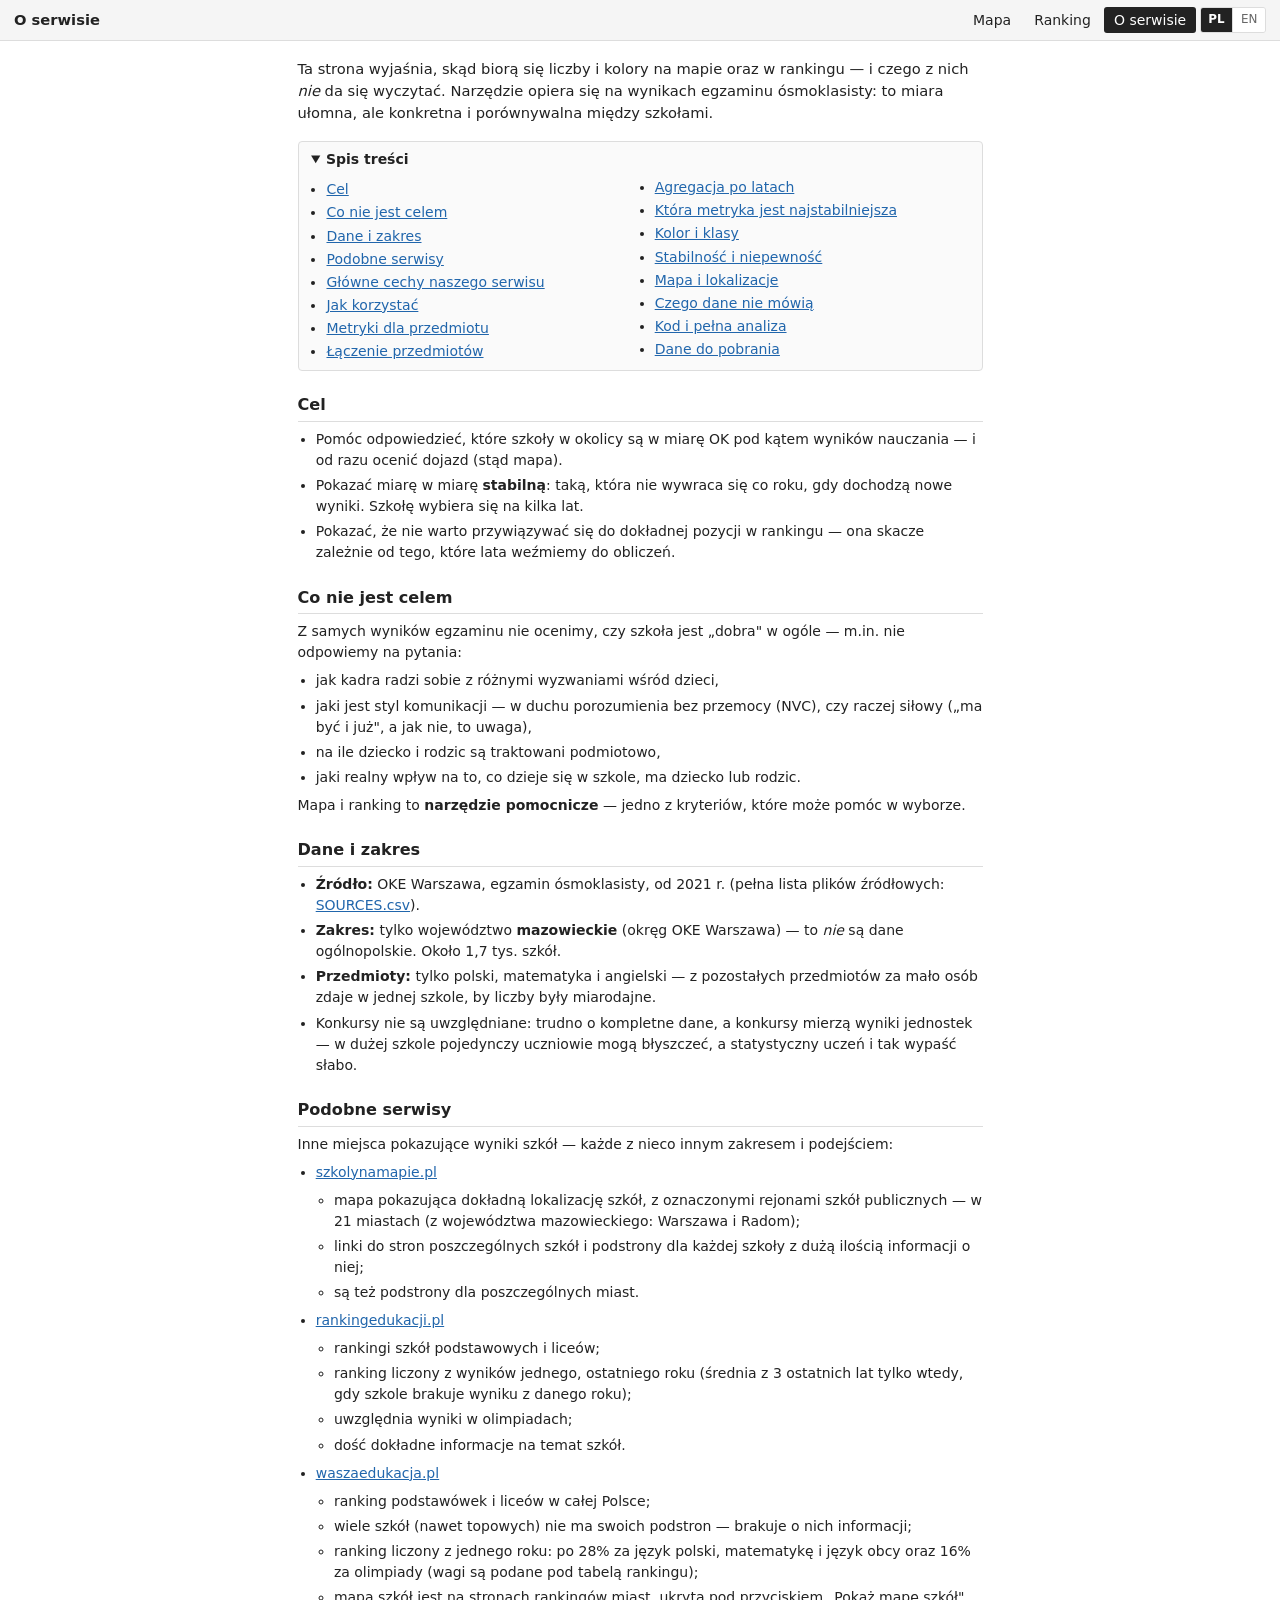
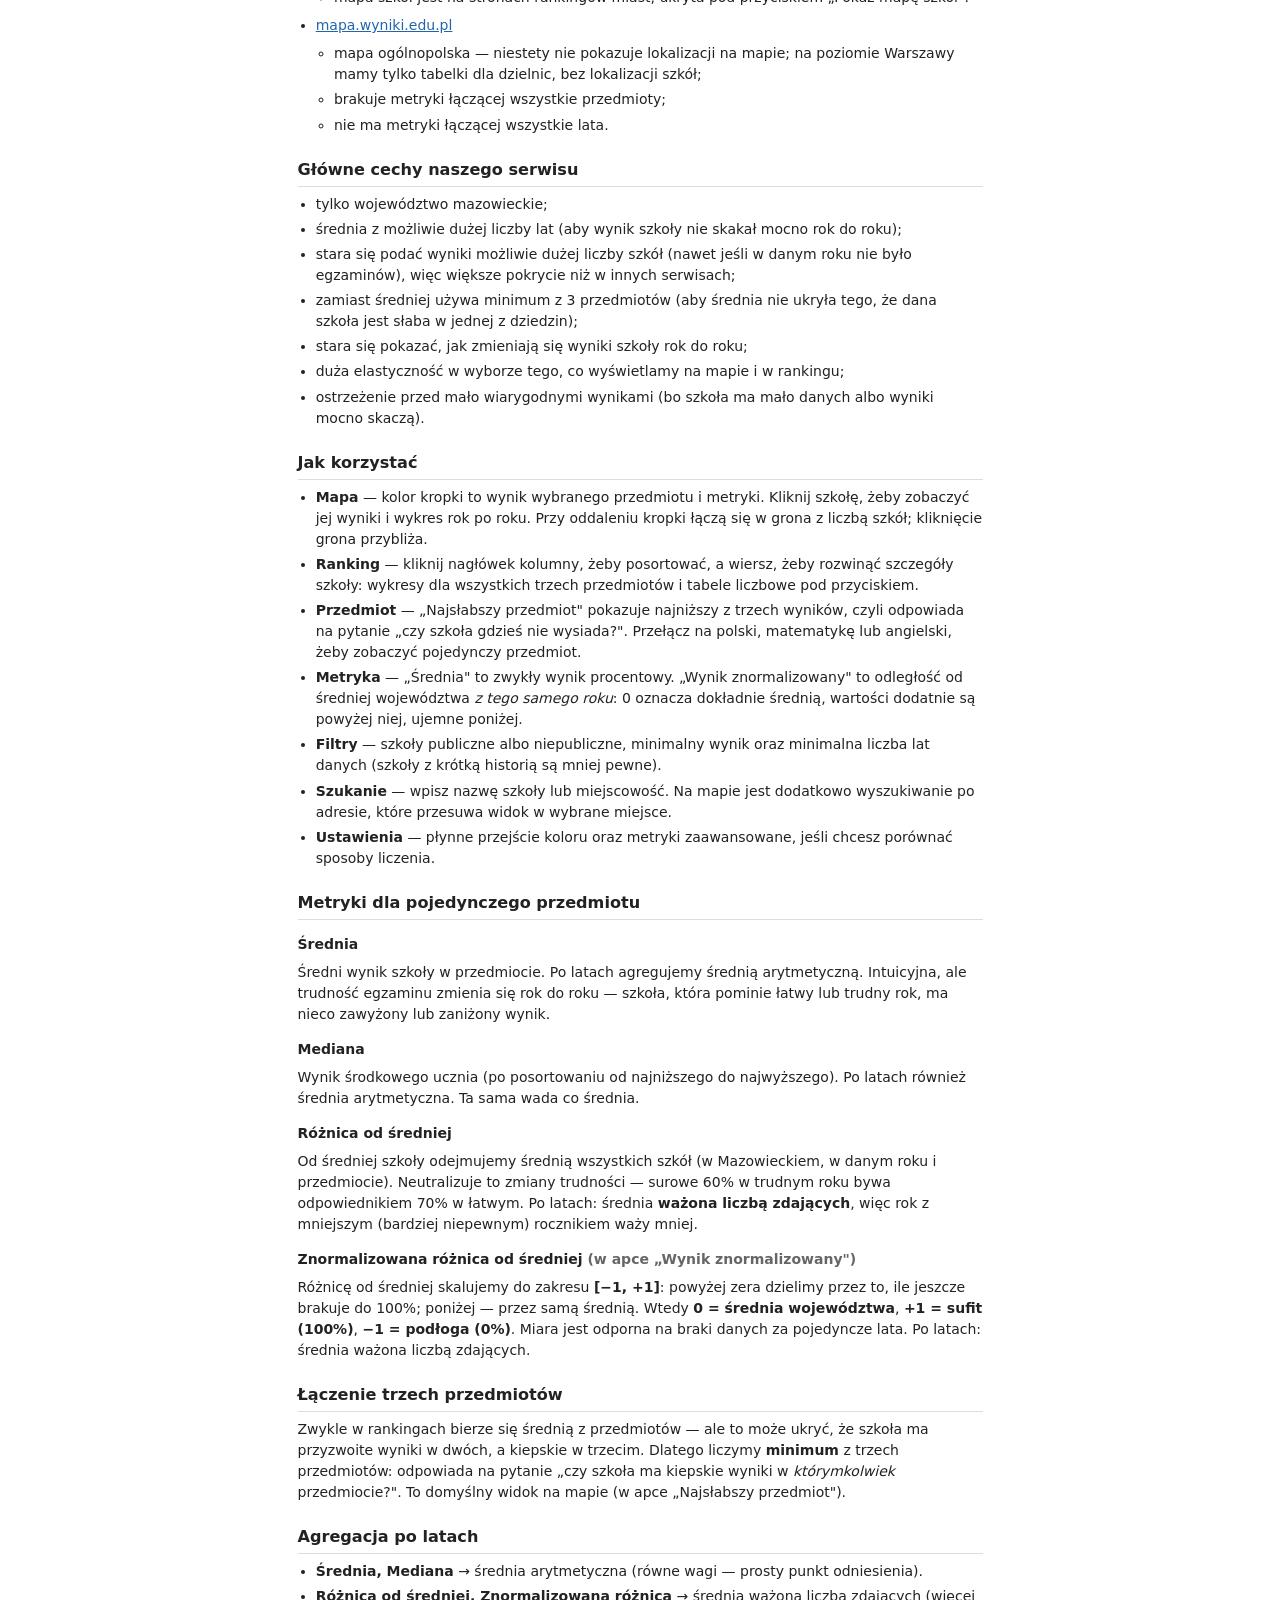
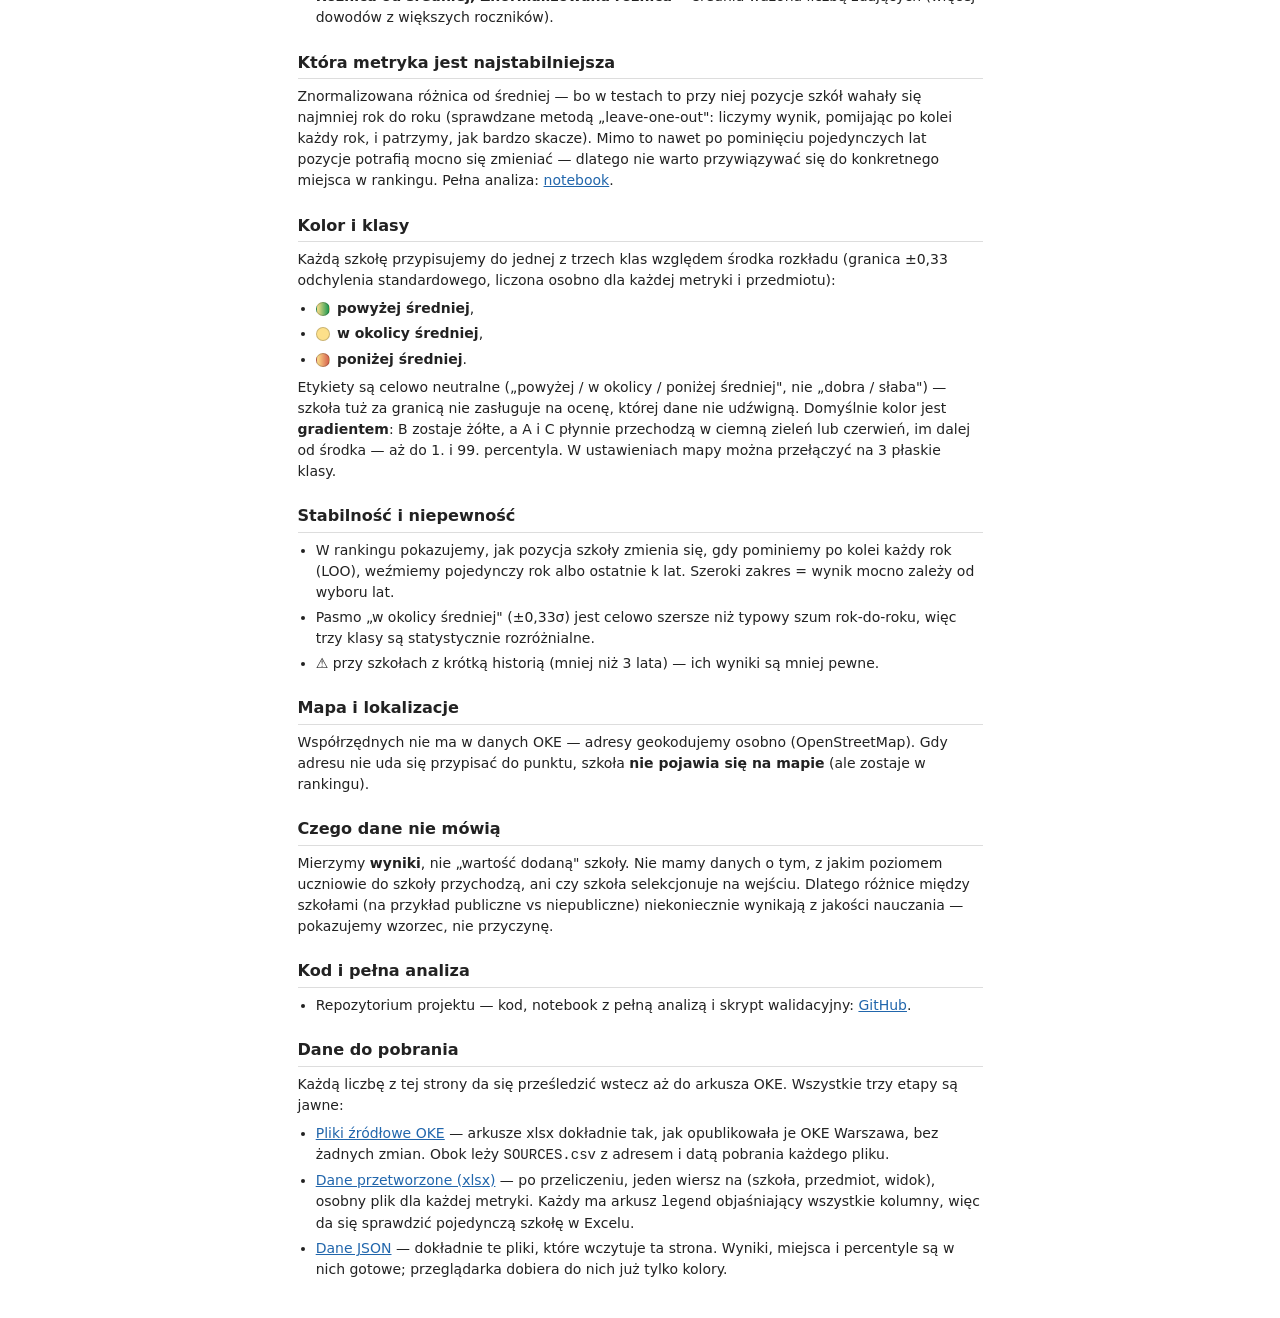
==== commit d9188708: "Rename the Help tab to "O serwisie" / About (help.html -> about.html) The page is mostly about the s" ====
--- a/docs/help.html
+++ b/docs/help.html
@@ -2,609 +2,19 @@
 <html lang="pl">
 <head>
   <meta charset="utf-8">
-  <meta name="viewport" content="width=device-width, initial-scale=1">
-  <title>Pomoc — Mazowieckie</title>
-  <link rel="stylesheet" href="style.css">
+  <title>O serwisie — Mazowieckie</title>
+  <!-- The page moved from help.html to about.html when the tab was renamed to
+       "O serwisie" / "About". This stub keeps links shared before the rename
+       working. The script carries the query string and the fragment across, so
+       a deep link such as help.html#stability still lands on the right section;
+       the meta refresh is the no-JavaScript fallback and loses only the
+       fragment. -->
+  <script>location.replace('about.html' + location.search + location.hash);</script>
+  <noscript><meta http-equiv="refresh" content="0; url=about.html"></noscript>
+  <link rel="canonical" href="about.html">
 </head>
-<body class="page-help">
-  <header class="topnav">
-    <h1 data-i18n="helpTitle">Pomoc</h1>
-    <nav>
-      <a href="index.html" data-i18n="navMap">Mapa</a>
-      <a href="ranking.html" data-i18n="navRanking">Ranking</a>
-      <a href="help.html" class="active" data-i18n="navHelp">Pomoc</a>
-      <div id="lang-toggle" class="lang-toggle" role="group" aria-label="Język / Language"></div>
-    </nav>
-  </header>
-
-  <main class="prose">
-    <div data-lang-block="pl">
-      <p class="lead">Ta strona wyjaśnia, skąd biorą się liczby i kolory na mapie oraz
-        w rankingu — i czego z nich <em>nie</em> da się wyczytać. Narzędzie opiera się na
-        wynikach egzaminu ósmoklasisty: to miara ułomna, ale konkretna i porównywalna
-        między szkołami.</p>
-    </div>
-    <div data-lang-block="en" hidden>
-      <p class="lead">This page explains where the numbers and colours on the map and in the
-        ranking come from — and what they <em>cannot</em> tell you. The tool is based on the
-        Polish 8th-grade exam (egzamin ósmoklasisty): an imperfect measure, but a concrete and
-        comparable one.</p>
-    </div>
-
-    <details class="toc" open data-lang-block="pl">
-      <summary>Spis treści</summary>
-      <ul>
-        <li><a href="#goal">Cel</a></li>
-        <li><a href="#not-goal">Co nie jest celem</a></li>
-        <li><a href="#data">Dane i zakres</a></li>
-        <li><a href="#similar">Podobne serwisy</a></li>
-        <li><a href="#features">Główne cechy naszego serwisu</a></li>
-        <li><a href="#how-to-use">Jak korzystać</a></li>
-        <li><a href="#metrics">Metryki dla przedmiotu</a></li>
-        <li><a href="#composite">Łączenie przedmiotów</a></li>
-        <li><a href="#aggregation">Agregacja po latach</a></li>
-        <li><a href="#metric-stability">Która metryka jest najstabilniejsza</a></li>
-        <li><a href="#colour">Kolor i klasy</a></li>
-        <li><a href="#stability">Stabilność i niepewność</a></li>
-        <li><a href="#map">Mapa i lokalizacje</a></li>
-        <li><a href="#caveat">Czego dane nie mówią</a></li>
-        <li><a href="#sources">Kod i pełna analiza</a></li>
-        <li><a href="#data-files">Dane do pobrania</a></li>
-      </ul>
-    </details>
-    <details class="toc" open data-lang-block="en" hidden>
-      <summary>Contents</summary>
-      <ul>
-        <li><a href="#goal">Goal</a></li>
-        <li><a href="#not-goal">What is not the goal</a></li>
-        <li><a href="#data">Data and scope</a></li>
-        <li><a href="#similar">Similar services</a></li>
-        <li><a href="#features">Main features of our service</a></li>
-        <li><a href="#how-to-use">How to use it</a></li>
-        <li><a href="#metrics">Per-subject metrics</a></li>
-        <li><a href="#composite">Combining the subjects</a></li>
-        <li><a href="#aggregation">Aggregating across years</a></li>
-        <li><a href="#metric-stability">Which metric is the most stable</a></li>
-        <li><a href="#colour">Colour and classes</a></li>
-        <li><a href="#stability">Stability and uncertainty</a></li>
-        <li><a href="#map">The map and locations</a></li>
-        <li><a href="#caveat">What the data does not say</a></li>
-        <li><a href="#sources">Code and the full analysis</a></li>
-        <li><a href="#data-files">Data files</a></li>
-      </ul>
-    </details>
-
-    <section id="goal">
-      <div data-lang-block="pl">
-        <h2>Cel</h2>
-        <ul>
-          <li>Pomóc odpowiedzieć, które szkoły w okolicy są w miarę OK pod kątem wyników
-            nauczania — i od razu ocenić dojazd (stąd mapa).</li>
-          <li>Pokazać miarę w miarę <strong>stabilną</strong>: taką, która nie wywraca się
-            co roku, gdy dochodzą nowe wyniki. Szkołę wybiera się na kilka lat.</li>
-          <li>Pokazać, że nie warto przywiązywać się do dokładnej pozycji w rankingu —
-            ona skacze zależnie od tego, które lata weźmiemy do obliczeń.</li>
-        </ul>
-      </div>
-      <div data-lang-block="en" hidden>
-        <h2>Goal</h2>
-        <ul>
-          <li>Help answer which schools nearby are reasonably OK on learning outcomes — and
-            judge the commute at the same time (hence the map).</li>
-          <li>Show a reasonably <strong>stable</strong> measure: one that does not flip every
-            year as new results come in. You pick a school for several years.</li>
-          <li>Show that the exact ranking position is not worth clinging to — it moves
-            depending on which years go into the calculation.</li>
-        </ul>
-      </div>
-    </section>
-
-    <section id="not-goal">
-      <div data-lang-block="pl">
-        <h2>Co nie jest celem</h2>
-        <p>Z samych wyników egzaminu nie ocenimy, czy szkoła jest „dobra" w ogóle —
-          m.in. nie odpowiemy na pytania:</p>
-        <ul>
-          <li>jak kadra radzi sobie z różnymi wyzwaniami wśród dzieci,</li>
-          <li>jaki jest styl komunikacji — w duchu porozumienia bez przemocy (NVC), czy raczej
-            siłowy („ma być i już", a jak nie, to uwaga),</li>
-          <li>na ile dziecko i rodzic są traktowani podmiotowo,</li>
-          <li>jaki realny wpływ na to, co dzieje się w szkole, ma dziecko lub rodzic.</li>
-        </ul>
-        <p>Mapa i ranking to <strong>narzędzie pomocnicze</strong> — jedno z kryteriów,
-          które może pomóc w wyborze.</p>
-      </div>
-      <div data-lang-block="en" hidden>
-        <h2>What is not the goal</h2>
-        <p>Exam results alone cannot tell us whether a school is "good" in general — for
-          instance they say nothing about:</p>
-        <ul>
-          <li>how the staff handle the varied challenges children bring,</li>
-          <li>what the communication style is — nonviolent communication (NVC), or more coercive
-            ("do it because I said so", with a reprimand otherwise),</li>
-          <li>how far the child and parent are treated as partners,</li>
-          <li>what real influence a child or parent has on what happens at school.</li>
-        </ul>
-        <p>The map and ranking are a <strong>supporting tool</strong> — one of the criteria
-          that can help with a choice.</p>
-      </div>
-    </section>
-
-    <section id="data">
-      <div data-lang-block="pl">
-        <h2>Dane i zakres</h2>
-        <ul>
-          <li><strong>Źródło:</strong> OKE Warszawa, egzamin ósmoklasisty, od 2021 r. (pełna lista
-            plików źródłowych:
-            <a target="_blank" rel="noopener" href="https://github.com/herbakamil/compare-primary-schools-mazowieckie/blob/main/data/egzamin-osmoklasisty/SOURCES.csv">SOURCES.csv</a>).</li>
-          <li><strong>Zakres:</strong> tylko województwo <strong>mazowieckie</strong>
-            (okręg OKE Warszawa) — to <em>nie</em> są dane ogólnopolskie. Około 1,7 tys. szkół.</li>
-          <li><strong>Przedmioty:</strong> tylko polski, matematyka i angielski — z pozostałych
-            przedmiotów za mało osób zdaje w jednej szkole, by liczby były miarodajne.</li>
-          <li>Konkursy nie są uwzględniane: trudno o kompletne dane, a konkursy mierzą wyniki
-            jednostek — w dużej szkole pojedynczy uczniowie mogą błyszczeć, a statystyczny
-            uczeń i tak wypaść słabo.</li>
-        </ul>
-      </div>
-      <div data-lang-block="en" hidden>
-        <h2>Data and scope</h2>
-        <ul>
-          <li><strong>Source:</strong> the Warsaw OKE district, 8th-grade exam, from 2021 onward
-            (full list of source files:
-            <a target="_blank" rel="noopener" href="https://github.com/herbakamil/compare-primary-schools-mazowieckie/blob/main/data/egzamin-osmoklasisty/SOURCES.csv">SOURCES.csv</a>).</li>
-          <li><strong>Scope:</strong> the <strong>Mazowieckie</strong> voivodeship only (Warsaw
-            OKE district) — this is <em>not</em> national data. About 1.7k schools.</li>
-          <li><strong>Subjects:</strong> Polish, Maths and English only — too few pupils sit the
-            other subjects at any one school for the numbers to be meaningful.</li>
-          <li>Subject olympiads/contests are not included: complete data is hard to gather and
-            contests measure individuals — in a large school a few pupils may shine while the
-            typical pupil still does poorly.</li>
-        </ul>
-      </div>
-    </section>
-
-    <section id="similar">
-      <div data-lang-block="pl">
-        <h2>Podobne serwisy</h2>
-        <p>Inne miejsca pokazujące wyniki szkół — każde z nieco innym zakresem i podejściem:</p>
-        <ul>
-          <li><a target="_blank" rel="noopener" href="https://szkolynamapie.pl/">szkolynamapie.pl</a>
-            <ul>
-              <li>mapa pokazująca dokładną lokalizację szkół, z oznaczonymi rejonami
-                szkół publicznych — w 21 miastach (z województwa mazowieckiego:
-                Warszawa i Radom);</li>
-              <li>linki do stron poszczególnych szkół i podstrony dla każdej szkoły
-                z dużą ilością informacji o niej;</li>
-              <li>są też podstrony dla poszczególnych miast.</li>
-            </ul>
-          </li>
-          <li><a target="_blank" rel="noopener" href="https://www.rankingedukacji.pl/rankingi/szkoly-podstawowe/warszawa">rankingedukacji.pl</a>
-            <ul>
-              <li>rankingi szkół podstawowych i liceów;</li>
-              <li>ranking liczony z wyników jednego, ostatniego roku (średnia
-                z 3 ostatnich lat tylko wtedy, gdy szkole brakuje wyniku z danego
-                roku);</li>
-              <li>uwzględnia wyniki w olimpiadach;</li>
-              <li>dość dokładne informacje na temat szkół.</li>
-            </ul>
-          </li>
-          <li><a target="_blank" rel="noopener" href="https://waszaedukacja.pl/">waszaedukacja.pl</a>
-            <ul>
-              <li>ranking podstawówek i liceów w całej Polsce;</li>
-              <li>wiele szkół (nawet topowych) nie ma swoich podstron — brakuje
-                o nich informacji;</li>
-              <li>ranking liczony z jednego roku: po 28% za język polski, matematykę
-                i język obcy oraz 16% za olimpiady (wagi są podane pod tabelą
-                rankingu);</li>
-              <li>mapa szkół jest na stronach rankingów miast, ukryta pod
-                przyciskiem „Pokaż mapę szkół".</li>
-            </ul>
-          </li>
-          <li><a target="_blank" rel="noopener" href="https://mapa.wyniki.edu.pl/MapaEgzaminow/">mapa.wyniki.edu.pl</a>
-            <ul>
-              <li>mapa ogólnopolska — niestety nie pokazuje lokalizacji na mapie;
-                na poziomie Warszawy mamy tylko tabelki dla dzielnic, bez lokalizacji
-                szkół;</li>
-              <li>brakuje metryki łączącej wszystkie przedmioty;</li>
-              <li>nie ma metryki łączącej wszystkie lata.</li>
-            </ul>
-          </li>
-        </ul>
-      </div>
-      <div data-lang-block="en" hidden>
-        <h2>Similar services</h2>
-        <p>Other places showing school results — each with a somewhat different scope and approach:</p>
-        <ul>
-          <li><a target="_blank" rel="noopener" href="https://szkolynamapie.pl/">szkolynamapie.pl</a>
-            <ul>
-              <li>a map showing each school's exact location, with marked catchment
-                areas of public schools — in 21 cities (from the Mazowieckie
-                voivodeship: Warsaw and Radom);</li>
-              <li>links to individual schools' websites and a subpage for every
-                school with plenty of information about it;</li>
-              <li>there are also subpages for individual cities.</li>
-            </ul>
-          </li>
-          <li><a target="_blank" rel="noopener" href="https://www.rankingedukacji.pl/rankingi/szkoly-podstawowe/warszawa">rankingedukacji.pl</a>
-            <ul>
-              <li>rankings of primary and high schools;</li>
-              <li>the ranking is computed from a single, most recent year (a 3-year
-                average is used only when a school has no result for that
-                year);</li>
-              <li>takes olympiad results into account;</li>
-              <li>fairly detailed information about schools.</li>
-            </ul>
-          </li>
-          <li><a target="_blank" rel="noopener" href="https://waszaedukacja.pl/">waszaedukacja.pl</a>
-            <ul>
-              <li>a ranking of primary and high schools across Poland;</li>
-              <li>many schools (even top ones) have no subpage of their own —
-                information about them is missing;</li>
-              <li>the ranking is computed from a single year: 28% each for Polish,
-                maths and a foreign language, plus 16% for olympiads (the weights
-                are listed below the ranking table);</li>
-              <li>a map of schools is available on the city ranking pages, hidden
-                behind the "Pokaż mapę szkół" (show school map) button.</li>
-            </ul>
-          </li>
-          <li><a target="_blank" rel="noopener" href="https://mapa.wyniki.edu.pl/MapaEgzaminow/">mapa.wyniki.edu.pl</a>
-            <ul>
-              <li>a nationwide map — unfortunately it does not show school locations
-                on the map; for Warsaw there are only tables per district, without
-                school locations;</li>
-              <li>no metric combining all subjects;</li>
-              <li>no metric combining all years.</li>
-            </ul>
-          </li>
-        </ul>
-      </div>
-    </section>
-
-    <section id="features">
-      <div data-lang-block="pl">
-        <h2>Główne cechy naszego serwisu</h2>
-        <ul>
-          <li>tylko województwo mazowieckie;</li>
-          <li>średnia z możliwie dużej liczby lat (aby wynik szkoły nie skakał
-            mocno rok do roku);</li>
-          <li>stara się podać wyniki możliwie dużej liczby szkół (nawet jeśli
-            w danym roku nie było egzaminów), więc większe pokrycie niż w innych
-            serwisach;</li>
-          <li>zamiast średniej używa minimum z 3 przedmiotów (aby średnia nie
-            ukryła tego, że dana szkoła jest słaba w jednej z dziedzin);</li>
-          <li>stara się pokazać, jak zmieniają się wyniki szkoły rok do roku;</li>
-          <li>duża elastyczność w wyborze tego, co wyświetlamy na mapie
-            i w rankingu;</li>
-          <li>ostrzeżenie przed mało wiarygodnymi wynikami (bo szkoła ma mało
-            danych albo wyniki mocno skaczą).</li>
-        </ul>
-      </div>
-      <div data-lang-block="en" hidden>
-        <h2>Main features of our service</h2>
-        <ul>
-          <li>only the Mazowieckie voivodeship;</li>
-          <li>an average over as many years as possible (so a school's score does
-            not jump sharply year to year);</li>
-          <li>tries to report results for as many schools as possible (even if
-            there was no exam in a given year), so coverage is larger than in
-            other services;</li>
-          <li>instead of an average, uses the minimum of the 3 subjects (so an
-            average cannot hide that a school is weak in one of the areas);</li>
-          <li>tries to show how a school's results change year to year;</li>
-          <li>a lot of flexibility in choosing what is shown on the map and in
-            the ranking;</li>
-          <li>warnings about less reliable results (because the school has few
-            data points or results jump sharply).</li>
-        </ul>
-      </div>
-    </section>
-
-    <section id="how-to-use">
-      <div data-lang-block="pl">
-        <h2>Jak korzystać</h2>
-        <ul>
-          <li><strong>Mapa</strong> — kolor kropki to wynik wybranego przedmiotu i metryki.
-            Kliknij szkołę, żeby zobaczyć jej wyniki i wykres rok po roku. Przy oddaleniu
-            kropki łączą się w grona z liczbą szkół; kliknięcie grona przybliża.</li>
-          <li><strong>Ranking</strong> — kliknij nagłówek kolumny, żeby posortować, a wiersz,
-            żeby rozwinąć szczegóły szkoły: wykresy dla wszystkich trzech przedmiotów
-            i tabele liczbowe pod przyciskiem.</li>
-          <li><strong>Przedmiot</strong> — „Najsłabszy przedmiot" pokazuje najniższy z trzech
-            wyników, czyli odpowiada na pytanie „czy szkoła gdzieś nie wysiada?". Przełącz na
-            polski, matematykę lub angielski, żeby zobaczyć pojedynczy przedmiot.</li>
-          <li><strong>Metryka</strong> — „Średnia" to zwykły wynik procentowy.
-            „Wynik znormalizowany" to odległość od średniej województwa <em>z tego samego
-            roku</em>: 0 oznacza dokładnie średnią, wartości dodatnie są powyżej niej,
-            ujemne poniżej.</li>
-          <li><strong>Filtry</strong> — szkoły publiczne albo niepubliczne, minimalny wynik
-            oraz minimalna liczba lat danych (szkoły z krótką historią są mniej pewne).</li>
-          <li><strong>Szukanie</strong> — wpisz nazwę szkoły lub miejscowość. Na mapie jest
-            dodatkowo wyszukiwanie po adresie, które przesuwa widok w wybrane miejsce.</li>
-          <li><strong>Ustawienia</strong> — płynne przejście koloru oraz metryki zaawansowane,
-            jeśli chcesz porównać sposoby liczenia.</li>
-        </ul>
-      </div>
-      <div data-lang-block="en" hidden>
-        <h2>How to use it</h2>
-        <ul>
-          <li><strong>Map</strong> — a dot's colour is the score for the selected subject and
-            metric. Click a school to see its results and a year-by-year chart. Zoomed out,
-            dots merge into clusters showing how many schools they hold; clicking one zooms in.</li>
-          <li><strong>Ranking</strong> — click a column header to sort, and a row to expand the
-            school's details: charts for all three subjects, with the numeric tables behind a
-            button.</li>
-          <li><strong>Subject</strong> — "Weakest subject" shows the lowest of the three scores,
-            answering "does this school fall down anywhere?". Switch to Polish, Maths or English
-            to see a single subject.</li>
-          <li><strong>Metric</strong> — "Mean" is the plain percentage score. "Normalised score"
-            is the distance from the voivodeship average <em>of the same year</em>: 0 is exactly
-            average, positive values sit above it, negative below.</li>
-          <li><strong>Filters</strong> — public or private schools, a minimum score, and a
-            minimum number of years of data (schools with a short history are less certain).</li>
-          <li><strong>Search</strong> — type a school name or a town. The map additionally has an
-            address search that moves the view to a chosen place.</li>
-          <li><strong>Settings</strong> — the continuous colour ramp, and the advanced metrics if
-            you want to compare ways of computing the score.</li>
-        </ul>
-      </div>
-    </section>
-
-    <section id="metrics">
-      <div data-lang-block="pl">
-        <h2>Metryki dla pojedynczego przedmiotu</h2>
-        <h3>Średnia</h3>
-        <p>Średni wynik szkoły w przedmiocie. Po latach agregujemy średnią arytmetyczną.
-          Intuicyjna, ale trudność egzaminu zmienia się rok do roku — szkoła, która pominie
-          łatwy lub trudny rok, ma nieco zawyżony lub zaniżony wynik.</p>
-        <h3>Mediana</h3>
-        <p>Wynik środkowego ucznia (po posortowaniu od najniższego do najwyższego). Po latach
-          również średnia arytmetyczna. Ta sama wada co średnia.</p>
-        <h3>Różnica od średniej</h3>
-        <p>Od średniej szkoły odejmujemy średnią wszystkich szkół (w Mazowieckiem, w danym
-          roku i przedmiocie). Neutralizuje to zmiany trudności — surowe 60% w trudnym roku
-          bywa odpowiednikiem 70% w łatwym. Po latach: średnia <strong>ważona liczbą
-          zdających</strong>, więc rok z mniejszym (bardziej niepewnym) rocznikiem waży mniej.</p>
-        <h3>Znormalizowana różnica od średniej <span class="muted">(w apce „Wynik znormalizowany")</span></h3>
-        <p>Różnicę od średniej skalujemy do zakresu <strong>[−1, +1]</strong>: powyżej zera
-          dzielimy przez to, ile jeszcze brakuje do 100%; poniżej — przez samą średnią.
-          Wtedy <strong>0 = średnia województwa</strong>, <strong>+1 = sufit (100%)</strong>,
-          <strong>−1 = podłoga (0%)</strong>. Miara jest odporna na braki danych za pojedyncze
-          lata. Po latach: średnia ważona liczbą zdających.</p>
-      </div>
-      <div data-lang-block="en" hidden>
-        <h2>Per-subject metrics</h2>
-        <h3>Mean</h3>
-        <p>The school's mean score in a subject. Aggregated across years as a plain (arithmetic)
-          mean. Intuitive, but exam difficulty shifts year to year — a school that skips an easy
-          or hard year ends up slightly over- or under-stated.</p>
-        <h3>Median</h3>
-        <p>The middle pupil's score (sorting lowest to highest). Also an arithmetic mean across
-          years. Same weakness as the mean.</p>
-        <h3>Difference from the mean</h3>
-        <p>We subtract the mean of all schools (in Mazowieckie, that year, that subject) from the
-          school's mean. This neutralises difficulty shifts — a raw 60% in a hard year can equal
-          70% in an easy one. Across years: a mean <strong>weighted by the number of pupils</strong>,
-          so a year with a smaller (less certain) cohort counts for less.</p>
-        <h3>Normalised difference from the mean <span class="muted">(the app's "Normalised score")</span></h3>
-        <p>We scale the difference to the range <strong>[−1, +1]</strong>: above zero we divide
-          by how far it still is to 100%; below zero, by the mean itself. Then
-          <strong>0 = the voivodeship mean</strong>, <strong>+1 = the ceiling (100%)</strong>,
-          <strong>−1 = the floor (0%)</strong>. It is robust to missing years. Across years: a
-          mean weighted by the number of pupils.</p>
-      </div>
-    </section>
-
-    <section id="composite">
-      <div data-lang-block="pl">
-        <h2>Łączenie trzech przedmiotów</h2>
-        <p>Zwykle w rankingach bierze się średnią z przedmiotów — ale to może ukryć, że szkoła
-          ma przyzwoite wyniki w dwóch, a kiepskie w trzecim. Dlatego liczymy
-          <strong>minimum</strong> z trzech przedmiotów: odpowiada na pytanie „czy szkoła ma
-          kiepskie wyniki w <em>którymkolwiek</em> przedmiocie?". To domyślny widok na mapie
-          (w apce „Najsłabszy przedmiot").</p>
-      </div>
-      <div data-lang-block="en" hidden>
-        <h2>Combining the three subjects</h2>
-        <p>Rankings usually average the subjects — but that can hide a school doing decently in two
-          and poorly in the third. So we take the <strong>minimum</strong> of the three: it
-          answers "does the school have poor results in <em>any</em> subject?". This is the default map view
-          (the app's "Weakest subject").</p>
-      </div>
-    </section>
-
-    <section id="aggregation">
-      <div data-lang-block="pl">
-        <h2>Agregacja po latach</h2>
-        <ul>
-          <li><strong>Średnia, Mediana</strong> → średnia arytmetyczna (równe wagi — prosty
-            punkt odniesienia).</li>
-          <li><strong>Różnica od średniej, Znormalizowana różnica</strong> → średnia ważona
-            liczbą zdających (więcej dowodów z większych roczników).</li>
-        </ul>
-      </div>
-      <div data-lang-block="en" hidden>
-        <h2>Aggregating across years</h2>
-        <ul>
-          <li><strong>Mean, Median</strong> → arithmetic mean (equal weight — a simple baseline).</li>
-          <li><strong>Difference, Normalised difference</strong> → mean weighted by the number of
-            pupils (more evidence from larger cohorts).</li>
-        </ul>
-      </div>
-    </section>
-
-    <section id="metric-stability">
-      <div data-lang-block="pl">
-        <h2>Która metryka jest najstabilniejsza</h2>
-        <p>Znormalizowana różnica od średniej — bo w testach to przy niej pozycje szkół
-          wahały się najmniej rok do roku (sprawdzane metodą „leave-one-out": liczymy wynik,
-          pomijając po kolei każdy rok, i patrzymy, jak bardzo skacze). Mimo to nawet po
-          pominięciu pojedynczych lat pozycje potrafią mocno się zmieniać — dlatego nie warto
-          przywiązywać się do konkretnego miejsca w rankingu. Pełna analiza:
-          <a target="_blank" rel="noopener" href="https://github.com/herbakamil/compare-primary-schools-mazowieckie/blob/main/notebooks/how_to_measure_school_quality-2021-2025.ipynb">notebook</a>.</p>
-      </div>
-      <div data-lang-block="en" hidden>
-        <h2>Which metric is the most stable</h2>
-        <p>The normalised difference from the mean — because in testing its school positions
-          moved the least year to year (checked with a "leave-one-out" method: recompute the
-          score leaving each year out in turn, and see how much it jumps). Even so, dropping
-          single years can still move positions a lot — which is why a specific ranking place is
-          not worth clinging to. The full analysis:
-          <a target="_blank" rel="noopener" href="https://github.com/herbakamil/compare-primary-schools-mazowieckie/blob/main/notebooks/how_to_measure_school_quality-2021-2025.ipynb">notebook</a>.</p>
-      </div>
-    </section>
-
-    <section id="colour">
-      <div data-lang-block="pl">
-        <h2>Kolor i klasy</h2>
-        <p>Każdą szkołę przypisujemy do jednej z trzech klas względem środka rozkładu (granica
-          ±0,33 odchylenia standardowego, liczona osobno dla każdej metryki i przedmiotu):</p>
-        <ul>
-          <li><span class="swatch" style="background:linear-gradient(90deg,#fde08a,#1a9850)"></span> <strong>powyżej średniej</strong>,</li>
-          <li><span class="swatch" style="background:#fde08a"></span> <strong>w okolicy średniej</strong>,</li>
-          <li><span class="swatch" style="background:linear-gradient(90deg,#fde08a,#d6604d)"></span> <strong>poniżej średniej</strong>.</li>
-        </ul>
-        <p>Etykiety są celowo neutralne („powyżej / w okolicy / poniżej średniej", nie
-          „dobra / słaba") — szkoła tuż za granicą nie zasługuje na ocenę, której dane nie
-          udźwigną. Domyślnie kolor jest <strong>gradientem</strong>: B zostaje żółte, a A i C
-          płynnie przechodzą w ciemną zieleń lub czerwień, im dalej od środka — aż do 1.
-          i 99. percentyla. W ustawieniach mapy można przełączyć na 3 płaskie klasy.</p>
-      </div>
-      <div data-lang-block="en" hidden>
-        <h2>Colour and classes</h2>
-        <p>Each school falls into one of three classes relative to the centre of the distribution
-          (boundary at ±0.33 standard deviations, computed separately per metric and subject):</p>
-        <ul>
-          <li><span class="swatch" style="background:linear-gradient(90deg,#fde08a,#1a9850)"></span> <strong>above average</strong>,</li>
-          <li><span class="swatch" style="background:#fde08a"></span> <strong>around average</strong>,</li>
-          <li><span class="swatch" style="background:linear-gradient(90deg,#fde08a,#d6604d)"></span> <strong>below average</strong>.</li>
-        </ul>
-        <p>The labels are deliberately neutral ("above / around / below average", not "good /
-          weak") — a school just past a boundary does not deserve a verdict the data cannot
-          support. By default the colour is a <strong>gradient</strong>: B stays yellow, while A and C
-          shade smoothly into deep green or red the further from the centre — out to the 1st
-          and 99th percentile. Map settings let you switch to 3 flat classes.</p>
-      </div>
-    </section>
-
-    <section id="stability">
-      <div data-lang-block="pl">
-        <h2>Stabilność i niepewność</h2>
-        <ul>
-          <li>W rankingu pokazujemy, jak pozycja szkoły zmienia się, gdy pominiemy po kolei
-            każdy rok (LOO), weźmiemy pojedynczy rok albo ostatnie k lat. Szeroki zakres =
-            wynik mocno zależy od wyboru lat.</li>
-          <li>Pasmo „w okolicy średniej" (±0,33σ) jest celowo szersze niż typowy szum
-            rok‑do‑roku, więc trzy klasy są statystycznie rozróżnialne.</li>
-          <li>⚠️ przy szkołach z krótką historią (mniej niż 3 lata) — ich wyniki są mniej pewne.</li>
-        </ul>
-      </div>
-      <div data-lang-block="en" hidden>
-        <h2>Stability and uncertainty</h2>
-        <ul>
-          <li>The ranking shows how a school's position changes when each year is left out in turn
-            (LOO), when a single year is used, or the last k years. A wide range means the result
-            depends heavily on which years you pick.</li>
-          <li>The "around average" band (±0.33σ) is deliberately wider than the typical
-            year-to-year noise, so the three classes are statistically distinguishable.</li>
-          <li>⚠️ next to schools with a short history (fewer than 3 years) — their results are
-            less certain.</li>
-        </ul>
-      </div>
-    </section>
-
-    <section id="map">
-      <div data-lang-block="pl">
-        <h2>Mapa i lokalizacje</h2>
-        <p>Współrzędnych nie ma w danych OKE — adresy geokodujemy osobno (OpenStreetMap).
-          Gdy adresu nie uda się przypisać do punktu, szkoła <strong>nie pojawia się na
-          mapie</strong> (ale zostaje w rankingu).</p>
-      </div>
-      <div data-lang-block="en" hidden>
-        <h2>The map and locations</h2>
-        <p>Coordinates are not in the OKE data — addresses are geocoded separately (OpenStreetMap).
-          When an address cannot be pinned to a point, the school <strong>does not appear on the
-          map</strong> (but stays in the ranking).</p>
-      </div>
-    </section>
-
-    <section id="caveat">
-      <div data-lang-block="pl">
-        <h2>Czego dane nie mówią</h2>
-        <p>Mierzymy <strong>wyniki</strong>, nie „wartość dodaną" szkoły. Nie mamy danych o tym,
-          z jakim poziomem uczniowie do szkoły przychodzą, ani czy szkoła selekcjonuje na
-          wejściu. Dlatego różnice między szkołami (na przykład publiczne vs niepubliczne)
-          niekoniecznie wynikają z jakości nauczania — pokazujemy wzorzec, nie przyczynę.</p>
-      </div>
-      <div data-lang-block="en" hidden>
-        <h2>What the data does not say</h2>
-        <p>We measure <strong>outcomes</strong>, not a school's "value added". We have no data on
-          the level pupils arrive with, or whether a school selects at intake. So differences
-          between schools (for example public vs non-public) do not necessarily stem from
-          teaching quality — we show a pattern, not a cause.</p>
-      </div>
-    </section>
-
-    <section id="sources">
-      <div data-lang-block="pl">
-        <h2>Kod i pełna analiza</h2>
-        <ul>
-          <li>Repozytorium projektu — kod, notebook z pełną analizą i skrypt walidacyjny:
-            <a target="_blank" rel="noopener" href="https://github.com/herbakamil/compare-primary-schools-mazowieckie">GitHub</a>.</li>
-        </ul>
-      </div>
-      <div data-lang-block="en" hidden>
-        <h2>Code and the full analysis</h2>
-        <ul>
-          <li>The project repository — code, the full analysis notebook and the validation script:
-            <a target="_blank" rel="noopener" href="https://github.com/herbakamil/compare-primary-schools-mazowieckie">GitHub</a>.</li>
-        </ul>
-      </div>
-    </section>
-
-    <section id="data-files">
-      <div data-lang-block="pl">
-        <h2>Dane do pobrania</h2>
-        <p>Każdą liczbę z tej strony da się prześledzić wstecz aż do arkusza OKE. Wszystkie
-          trzy etapy są jawne:</p>
-        <ul>
-          <li><a target="_blank" rel="noopener" href="https://github.com/herbakamil/compare-primary-schools-mazowieckie/tree/main/data/egzamin-osmoklasisty">Pliki
-            źródłowe OKE</a> — arkusze xlsx dokładnie tak, jak opublikowała je OKE Warszawa,
-            bez żadnych zmian. Obok leży <code>SOURCES.csv</code> z adresem i datą pobrania
-            każdego pliku.</li>
-          <li><a target="_blank" rel="noopener" href="https://github.com/herbakamil/compare-primary-schools-mazowieckie/tree/main/output">Dane
-            przetworzone (xlsx)</a> — po przeliczeniu, jeden wiersz na (szkoła, przedmiot,
-            widok), osobny plik dla każdej metryki. Każdy ma arkusz <code>legend</code>
-            objaśniający wszystkie kolumny, więc da się sprawdzić pojedynczą szkołę
-            w Excelu.</li>
-          <li><a target="_blank" rel="noopener" href="https://github.com/herbakamil/compare-primary-schools-mazowieckie/tree/main/docs/data">Dane
-            JSON</a> — dokładnie te pliki, które wczytuje ta strona. Wyniki, miejsca
-            i percentyle są w nich gotowe; przeglądarka dobiera do nich już tylko kolory.</li>
-        </ul>
-      </div>
-      <div data-lang-block="en" hidden>
-        <h2>Data files</h2>
-        <p>Every number on this site can be traced back to an OKE spreadsheet. All three
-          stages are public:</p>
-        <ul>
-          <li><a target="_blank" rel="noopener" href="https://github.com/herbakamil/compare-primary-schools-mazowieckie/tree/main/data/egzamin-osmoklasisty">OKE
-            source files</a> — the xlsx sheets exactly as the Warsaw OKE district published
-            them, unmodified. Alongside them, <code>SOURCES.csv</code> records where each file
-            came from and when it was retrieved.</li>
-          <li><a target="_blank" rel="noopener" href="https://github.com/herbakamil/compare-primary-schools-mazowieckie/tree/main/output">Processed
-            data (xlsx)</a> — after computation, one row per (school, subject, view), a separate
-            file per metric. Each has a <code>legend</code> sheet explaining every column, so a
-            single school can be checked in Excel.</li>
-          <li><a target="_blank" rel="noopener" href="https://github.com/herbakamil/compare-primary-schools-mazowieckie/tree/main/docs/data">JSON
-            data</a> — the very files this site loads. Scores, ranks and percentiles arrive
-            ready-made; the browser only maps them to colours.</li>
-        </ul>
-      </div>
-    </section>
-  </main>
-
-  <button id="toc-fab" type="button" data-i18n-attr="aria-label|tocFabLabel" aria-label="Do spisu treści">↑</button>
-
-  <script src="app.js"></script>
-  <script src="help.js"></script>
+<body>
+  <p>Ta strona nazywa się teraz <a href="about.html">O serwisie</a>.</p>
+  <p>This page is now called <a href="about.html">About</a>.</p>
 </body>
 </html>
